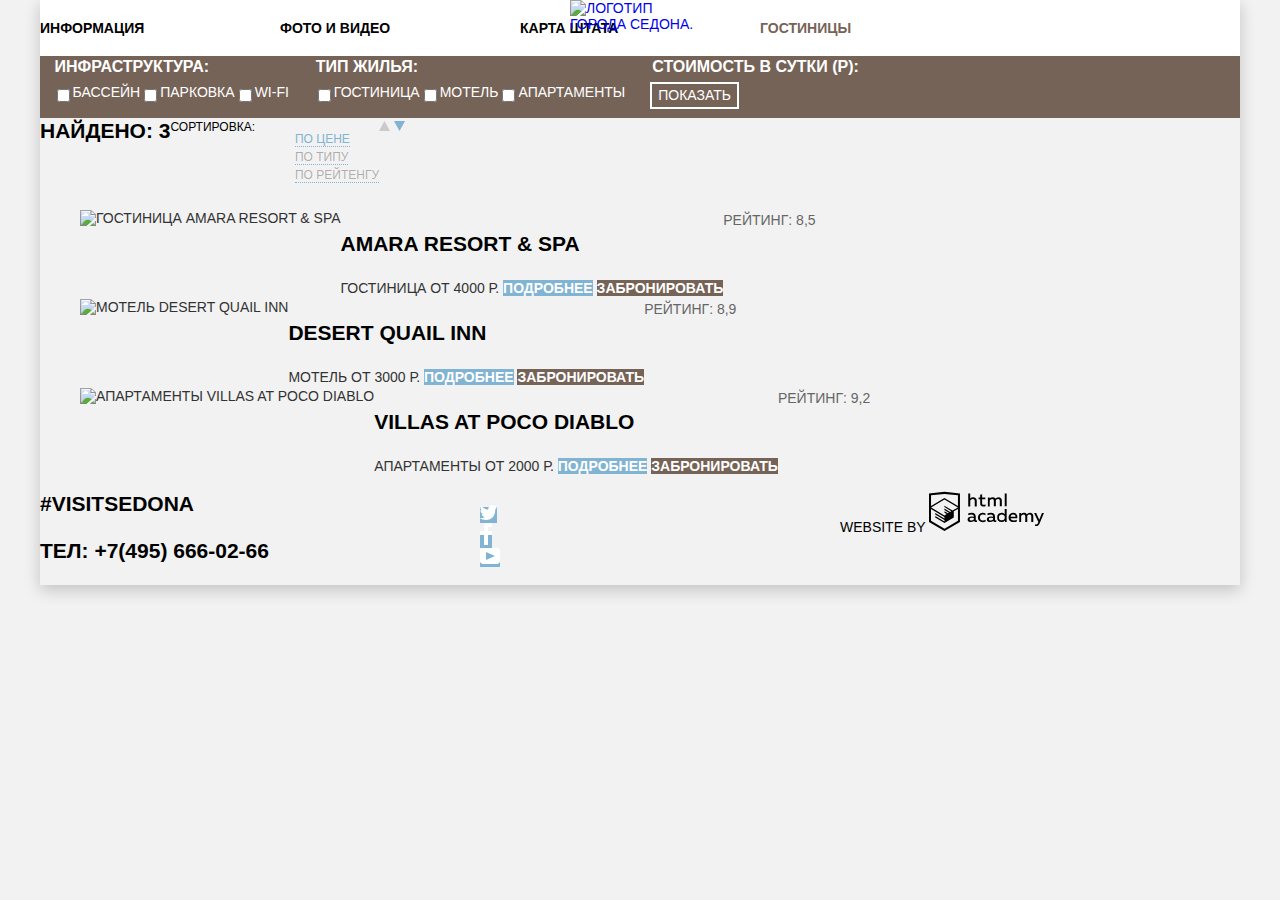
==== hotels.html @ a25fb1c1 "Добавляет начальные стили для сетки проекта" ====
<!DOCTYPE html>
<html lang="ru">
  <head>
    <meta charset="utf-8">
    <title>HTML Academy: Седона</title>
    <link href="css/normalize.css" rel="stylesheet">
    <link href="css/style.css" rel="stylesheet" >
  </head>
  <body>
    <div class="wrapper">
      <!---------- header ---------->
      <header class="main-header">
      <a class="main-header__logo-link" href="index.html">
        <img class="main-header__logo-img" src="img/logo-sedona.svg" alt="Логотип города Седона." width="140" height="71">
      </a>
      <nav class="main-nav">
        <ul class="main-nav__list">
          <li class="main-nav__item">
            <a class="main-nav__link" href="#">Информация</a>
          </li>
          <li class="main-nav__item">
            <a class="main-nav__link" href="#">Фото и видео</a>
          </li>
          <li class="main-nav__item">
            <a class="main-nav__link" href="#">Карта штата</a>
          </li>
          <li class="main-nav__item">
            <a class="main-nav__link main-nav__link_current" href="hotels.html">Гостиницы</a>
          </li>
        </ul>
      </nav>
      </header>
      <!----------/header ---------->

      <!---------- content ---------->
      <main>
      <h1 class="visually-hidden">Отели в городе Седона</h1>
      <section class="filters">
        <h2 class="visually-hidden">Фильтр по отелям</h2>
        <form class="filter" action="https://echo.htmlacademy.ru" method="POST">
          <fieldset class="filter__wrap">
            <legend class="filter__title">Инфраструктура:</legend>
            <input type="checkbox" name="pool" id="filter-pool">
            <label for="filter-pool">Бассейн</label>
            <input type="checkbox" name="parking" id="filter-parking">
            <label for="filter-parking">Парковка</label>
            <input type="checkbox" name="wifi" id="filter-wifi">
            <label for="filter-wifi">Wi-fi</label>
          </fieldset>
          <fieldset class="filter__wrap">
            <legend class="filter__title">Тип жилья:</legend>
            <input type="checkbox" name="hotel" id="filter-hotel">
            <label for="filter-hotel">Гостиница</label>
            <input type="checkbox" name="motel" id="filter-motel">
            <label for="filter-motel">Мотель</label>
            <input type="checkbox" name="apartments" id="filter-apartments">
            <label for="filter-apartments">Апартаменты</label>
          </fieldset>
          <fieldset class="filter__wrap">
            <legend class="filter__title">Стоимость в сутки (Р):</legend>
              <!--фильтр цены-->
            <button class="filter__button" type="submit">Показать</button>
          </fieldset>
        </form>

      </section>
      <section class="sorting">
        <h2 class="visually-hidden">Список отелей</h2>
        <div class="sorting__list">
          <div class="sorting__item sorting__item_result">
            <span class="sorting__title">Найдено:</span>
            <span class="sorting__sum">3</span>
          </div>
          <div class="sorting__item sorting__item_type">
            <span class="sorting__title sorting__title_small">Сортировка:</span>
            <ul class="options__list">
              <li class="options__item">
                <a class="options__link options__link_active" href="#">По цене</a>
              </li>
              <li class="options__item">
                <a class="options__link" href="#">По типу</a>
              </li>
              <li class="options__item">
                <a class="options__link" href="#">По рейтенгу</a>
              </li>
            </ul>
          </div>
          <div class="sorting__item">
            <a class="sorting__button" href="#">
              <svg class="sorting__icon" xmlns="http://www.w3.org/2000/svg" width="11" height="10" viewBox="0 0 11 10"><title>По возрастанию</title><path d="M5.5 0L0 10h11z"/></svg> 
            </a>
            <a class="sorting__button sorting__button_active" href="#">
              <svg class="sorting__icon" xmlns="http://www.w3.org/2000/svg" width="11" height="10" viewBox="0 0 11 10"><title>По убыванию</title><path d="M5.5 10L0 0h11"/></svg> 
            </a>
          </div>
        </div>
        <ul class="hotels__list">
          <li class="hotels__item">
            <div class="hotels__img">
              <img src="img/hotel.jpg" alt="Гостиница Amara Resort & Spa" width="135" height="90">
            </div>
            <div class="hotels__info">
              <h3 class="hotels__head">Amara Resort & Spa</h3>
              <span>Гостиница</span>
              <span>от 4000 Р.</span>
              <a class="hotels__button hotels__button_blue" href="#">Подробнее</a>
              <a class="hotels__button hotels__button_brown" href="#">Забронировать</a>
            </div>
            <div class="hotels-rating">
              <div class="hotels-rating__stars">
                <span class="visually-hidden">4 из 5 звезд</span>
              </div>
              <span class="hotels-rating__number">Рейтинг: 8,5</span>
            </div>
          </li>
          <li class="hotels__item">
            <div class="hotels__img">
              <img src="img/motel.jpg" alt="Мотель Desert Quail Inn" width="135" height="90">
            </div>
            <div class="hotels__info">
              <h3 class="hotels__head">Desert Quail Inn</h3>
              <span>Мотель</span>
              <span>от 3000 Р.</span>
              <a class="hotels__button hotels__button_blue" href="#">Подробнее</a>
              <a class="hotels__button hotels__button_brown" href="#">Забронировать</a>
            </div>
            <div class="hotels-rating">
              <div class="hotels-rating__stars">
                <span class="visually-hidden">3 из 5 звезд</span>
              </div>
              <span class="hotels-rating__number">Рейтинг: 8,9</span>
            </div>
          </li>
          <li class="hotels__item">
            <div class="hotels__img">
              <img src="img/apartments.jpg" alt="Апартаменты Villas at Poco Diablo" width="135" height="90">
            </div>
            <div class="hotels__info">
              <h3 class="hotels__head">Villas at Poco Diablo</h3>
              <span>Апартаменты</span>
              <span>от 2000 Р.</span>
              <a class="hotels__button hotels__button_blue" href="#">Подробнее</a>
              <a class="hotels__button hotels__button_brown" href="#">Забронировать</a>
            </div>
            <div class="hotels-rating">
              <div class="hotels-rating__stars">
                <span class="visually-hidden">2 из 5 звезд</span>
              </div>
              <span class="hotels-rating__number">Рейтинг: 9,2</span>
            </div>
          </li>
        </ul>

      </section>
      </main>
      <!---------- /content ---------->

      <!---------- footer ---------->
      <footer class="main-footer">
      <div class="footer-item footer-item__contacts">
        <span class="footer-item__hashtag">#Visitsedona</span>
        <p class="footer-item__phone">Tел:
          <a class="footer-item__link" href="tel:+7(495)666-02-66">+7(495) 666-02-66</a>
        </p>
      </div>
      <div class="footer-item">
        <ul class="social-list">
          <li class="social-list__item">
            <a class="social-list__link" href="#">
              <span class="visually-hidden">Твиттер</span> 
              <svg class="social-list__icon" xmlns="http://www.w3.org/2000/svg" xmlns:xlink="http://www.w3.org/1999/xlink" width="17" height="15" viewBox="0 0 17 15"> <path d="M10.95.144c1.685-.496 2.984.27 3.577 1.179.673-.231 1.331-.481 2.011-.708a2.345 2.345 0 0 1-.857 1.768c.685.17 1.304-.491 1.304-.491-.169 1-1.006 1.788-1.563 2.024-.231 6.75-3.175 11.217-10.077 11.082h-.446c-.41 0-4.164-.46-4.898-1.887 2.271.196 3.893-.422 4.693-1.177-.96-.3-2.679-.477-2.979-2.95.349.106.564.228 1.19.119C1.705 8.247.374 7.53.448 5.33c.285.328 1.067.536 1.34.472C1.085 5.561-.182 2.442.894.85c1.818 1.854 3.735 3.606 7.152 3.773C8.254 2.33 9.183.793 10.95.144z"/></svg>
            </a>
          </li>
          <li class="social-list__item">
            <a class="social-list__link" href="#">
              <span class="visually-hidden">Фэйсбук</span> 
              <svg class="social-list__icon" xmlns="http://www.w3.org/2000/svg" width="12" height="22" viewBox="0 0 12 22"><path d="M12 4V0H8a4 4 0 0 0-4 4v4H0v4h4v10h4V12h4V8H8V4h4z"/></svg>
            </a>  
          </li>
          <li class="social-list__item">
            <a class="social-list__link" href="#">
              <span class="visually-hidden">Ютуб</span> 
              <svg class="social-list__icon" xmlns="http://www.w3.org/2000/svg" xmlns:xlink="http://www.w3.org/1999/xlink" width="20" height="16" viewBox="0 0 20 16"><path d="M17 0H3C1.35 0 0 1.35 0 3v10c0 1.65 1.35 3 3 3h14c1.65 0 3-1.35 3-3V3c0-1.65-1.35-3-3-3zM6.027 11.998V4.002L15.014 8l-8.987 3.998z"/></svg>
            </a>
          </li>
        </ul>
      </div>
      <div class="footer-item footer-copyrigth">
        <span class="footer-copyrigth__desc">Website by</span>
        <a class="footer-copyrigth__link" href="https://htmlacademy.ru/intensive/htmlcss">
          <svg class="footer-copyrigth__icon" id="Layer_1" data-name="Layer 1" xmlns="http://www.w3.org/2000/svg" width="115" height="41" viewBox="0 0 108.08 36.85"><title>Логотип HTML Academy</title><path d="M44.61,26.88a2,2,0,0,0,.55-0.1v1.33a3.25,3.25,0,0,1-1.18.21,1.67,1.67,0,0,1-1.67-1,4.84,4.84,0,0,1-3.14,1.08c-1.51,0-2.91-.83-2.91-2.55,0-2.13,2-2.79,3.71-2.79a11.08,11.08,0,0,1,2.17.25v-0.3c0-1-.76-1.77-2.19-1.77a7.42,7.42,0,0,0-3,.64v-1.7a10.21,10.21,0,0,1,3.19-.55c2.36,0,3.81,1.12,3.81,3.65v3a0.54,0.54,0,0,0,.49.59h0.17Zm-6.44-1.13A1.35,1.35,0,0,0,39.63,27h0.11a3.39,3.39,0,0,0,2.41-1V24.58a9.72,9.72,0,0,0-1.81-.21c-1,0-2.16.33-2.16,1.38h0Zm12.36-6.11a5,5,0,0,1,2.57.64V22a4.08,4.08,0,0,0-2.3-.7,2.75,2.75,0,1,0,0,5.49,5,5,0,0,0,2.43-.64v1.71a6.27,6.27,0,0,1-2.76.57A4.21,4.21,0,0,1,46,24.51q0-.21,0-0.41a4.32,4.32,0,0,1,4.18-4.46h0.38Zm12.17,7.24a2,2,0,0,0,.55-0.1v1.33a3.25,3.25,0,0,1-1.18.21,1.67,1.67,0,0,1-1.67-1,4.84,4.84,0,0,1-3.14,1.08c-1.51,0-2.91-.83-2.91-2.55,0-2.13,2-2.79,3.71-2.79a11.08,11.08,0,0,1,2.17.25v-0.3c0-1-.76-1.77-2.19-1.77a7.42,7.42,0,0,0-3,.64v-1.7a10.21,10.21,0,0,1,3.19-.55c2.36,0,3.81,1.12,3.81,3.65v3a0.54,0.54,0,0,0,.49.59h0.17Zm-6.44-1.13A1.35,1.35,0,0,0,57.73,27h0.11a3.39,3.39,0,0,0,2.41-1V24.58a9.72,9.72,0,0,0-1.81-.21c-1.06,0-2.16.33-2.16,1.38h0ZM73,16V28.2H71.35V26.88a3.88,3.88,0,0,1-3.19,1.54,4.4,4.4,0,0,1,0-8.78,3.81,3.81,0,0,1,3,1.3V16H73Zm-4.53,5.22a2.76,2.76,0,1,0,0,5.52A2.86,2.86,0,0,0,71.15,25V23A2.91,2.91,0,0,0,68.49,21.27ZM79,19.64c3.31,0,4.46,2.68,3.92,5.09H76.7c0.21,1.5,1.67,2.11,3.19,2.11a6.11,6.11,0,0,0,2.64-.59v1.6a7.14,7.14,0,0,1-3,.57C77,28.42,74.78,27,74.78,24a4.18,4.18,0,0,1,4-4.39H79Zm0.09,1.54a2.28,2.28,0,0,0-2.44,2.1v0.06H81.3A2,2,0,0,0,79.13,21.18Zm5.73,7V19.87h1.65v1a3.81,3.81,0,0,1,2.78-1.27A2.86,2.86,0,0,1,91.89,21a4.12,4.12,0,0,1,2.91-1.33A3.06,3.06,0,0,1,98,23V28.2h-1.9V23.05a1.59,1.59,0,0,0-1.42-1.75H94.42a2.8,2.8,0,0,0-2.07,1.12V28.2h-1.9V23.05A1.59,1.59,0,0,0,89,21.31H88.8a3,3,0,0,0-2.21,1.29v5.63H84.86Zm21.31-8.33h1.9l-3.91,9.46c-0.9,2.17-2.09,2.86-3.35,2.86a4.76,4.76,0,0,1-1.1-.14V30.46a2.86,2.86,0,0,0,.85.12c0.9,0,1.58-.64,2.07-1.9l0.17-.42-4-8.4h2l2.86,6.29ZM38.73,1.46V6.22a3.81,3.81,0,0,1,2.7-1.14,3.25,3.25,0,0,1,3.44,3.4v5.15H43V8.72a1.81,1.81,0,0,0-1.61-2h-0.3a2.93,2.93,0,0,0-2.32,1.39v5.52h-1.9V1.46h1.9ZM49.94,2.31v3h3V6.91h-3v3.81c0,1.1.5,1.46,1.58,1.46a4.49,4.49,0,0,0,1.69-.33v1.6A6.8,6.8,0,0,1,51,13.8a2.55,2.55,0,0,1-2.86-2.74V6.89H46.58V5.26h1.5V2.74Zm5.4,11.31V5.28H57v1A3.81,3.81,0,0,1,59.77,5a2.86,2.86,0,0,1,2.6,1.33A4.12,4.12,0,0,1,65.28,5,3.06,3.06,0,0,1,68.44,8.4v5.21h-1.9V8.46a1.59,1.59,0,0,0-1.42-1.75H64.89a2.8,2.8,0,0,0-2.07,1.12v5.78h-1.9V8.46A1.59,1.59,0,0,0,59.5,6.71H59.27A3,3,0,0,0,57.06,8v5.63H55.34ZM71.17,1.45H73V13.6H71.17V1.45ZM14.71,0H14.55L0,1.54V28.21l14.55,8.66,14.55-8.66V1.54Zm12.5,27.1L14.55,34.64,1.9,27.12V16.18l12.59,7.5V25L5.86,19.9v1.31l8.68,5.21v1.39L5.87,22.65V24l8.68,5.21,8.75-5.24V18.31L27.2,16V27.12Zm0-12.53-3.48,2-1.6,1L14.51,13v1.31L21,18.23H21l-0.14.09-1,.54-5.37-3.2V17l4.24,2.52-1,.67-3.2-1.9v1.31l2.1,1.24L14.5,22.1,2,14.65,14.51,7.11Zm0-1.32L14.49,5.76,1.91,13.25v-10L14.56,1.92,27.21,3.25v10h0Z" transform="translate(0 -0.02)"/></svg>
        </a>
      </div>
      </footer>
      <!---------- /footer ---------->
    </div>    
  </body>
  </html>
---- css/style.css ----
@font-face {
    font-family: 'PT Sans';
    font-style: normal;
    font-weight: 400;
    src: url('../fonts/ptsans.woff2') format('woff2'),
         url('../fonts/ptsans.woff') format('woff'),

  }

  @font-face {
    font-family: 'PT Sans';
    font-style: normal;
    font-weight: 700;
    src: url('../fonts/ptsansbold.woff2') format('woff2'),
         url('../fonts/ptsansbold.woff') format('woff'),
  }

body {
    margin: 0;
    padding: 0;

    font-family: "PT Sans", Arial, sans-serif;
    font-size: 14px;
    text-transform: uppercase;

    background-color: #f2f2f2;
}

a {
    text-decoration: none;
}

.visually-hidden {
    position: absolute;
    width: 1px;
    height: 1px;
    margin: -1px;
    border: 0;
    padding: 0;
    clip: rect(0 0 0 0);
    overflow: hidden;
  }

.wrapper {
    position: relative;

    width: 1200px;
    margin: 0 auto;

    box-shadow: 0px 5px 15px 0 rgba(0, 1, 1, 0.2);
}

.main-header {
    background-color: #ffffff;
}

.main-header__logo-img {
    position: absolute;
    top: 0;
    left: 0;
    right: 0;
    bottom: 0;

    margin: 0 auto;
}

.main-nav__list {
    display: flex;
    margin: 0;
    padding: 0;
    list-style: none;
}

.main-nav__item {
    width: 20%;
    padding: 15px 0;
}

.main-nav__item {
    width: 20%;
    padding: 15px 0;
}

.main-nav__link {
    color: #000000;
    line-height: 26px;
    font-weight: bold;
}

.main-nav__link:hover,
.main-nav__link:focus {
    color: #81b3d2;
}

.main-nav__link:active {
    color: #000000;
    opacity: 0.3;
}

.main-nav__link_current {
    color: #766357;
}

.welcome {
    line-height: 26px;
    
    background-color: #eee;
    background-image: url(../img/background-photo.jpg);
    background-repeat: no-repeat;
}

.welcome__top {
    background-image: url(../img/intro-mask.svg);
    background-repeat: no-repeat;
    background-position: 0 bottom;
}

.welcome__bottom {
    background-color: #ffffff;
}

.welcome__item_bold {
    font-size: 21px;
    font-weight: bold;
}

.features {
    display: flex;
}

.features__info {
    width: 33.33%;
    flex-grow: 1;

    color: #ffffff;
    line-height: 21px;
    text-align: center;

    background-color: #81b3d2;
}
.features__head {
    font-size: 21px;
    font-weight: bold;
}

.features__pic {
    width: 66.66%;
    flex-grow: 1;
}

.features-list {
    display: flex;
    padding: 0;
    margin: 0;

    list-style: none;
    background-color: #ffffff;
}

.features-list__item {
    width: 33.33%;
    flex-grow: 1;

    color: #333333;
    line-height: 21px;
    text-align: center;
}

.features-list_bg-grey {
    background-color: #eeeeee;
}

.features-list__head {
    color: #000000;
    font-size: 21px;
    font-weight: bold;
}

.promo {
    color: #333333;
    line-height: 24px;

    background-color: #ffffff;
}

.promo__item_bold {
    font-size: 30px;
    line-height: 36px; 
    font-weight: bold;
}

.button-popup {
    color: #ffffff;
    font-size: 21px;
    line-height: 26px;
    font-weight: bold;
    text-transform: uppercase;

    border: none;
    background-color: #766357;
    cursor: pointer;
}

.button-popup:hover, 
.button-popup:focus{
    background-color: #604e43;
}
 
.button-popup:active{
    color: rgba(255, 255, 255, 0.3);
    background-color: #503e33;
}

.search-hotel {
    display: none;
}

.search-hotel__form {
    line-height: 26px;
    font-weight: bold;
}

.search-hotel__date {
    background-color: #f2f2f2;
    border: 2px solid transparent;
} 

.search-hotel__date::placeholder {
    color: #000000;
    line-height: 26px;
    font-weight: bold;
    text-transform: uppercase;
}

.search-hotel__number {
    font-weight: bold;

    background-color: #f2f2f2;
    border: 2px solid transparent;
} 

.search-hotel__date:hover,
.search-hotel__number:hover {
    background-color: #ebebeb;
}

.search-hotel__date:focus,
.search-hotel__number:focus {
    background-color: #ffffff;
    border: 2px solid #e5e5e5;
}

.button-date {
    border: none;
    background: none;
}

.button-date .button-date__icon {
    fill: #cacaca;
}

.button-date:hover .button-date__icon,
.button-date:focus .button-date__icon {
    fill: #000000;
}

.button-date:active .button-date__icon {
    fill: #81b3d2;
}

.search-hotel__cotnrol {
    border: none;
}

.search-hotel__button-submit {
    font-size: 21px;
    line-height: 26px;
    color: #ffffff;
    font-weight: bold;

    background-color: #81b3d2;
    border: none;
}

.search-hotel__button-submit:hover,
.search-hotel__button-submit:focus {
    background-color: #669ec0;
}

.search-hotel__button-submit:active {
    color: rgba(255, 255, 255, 0.3);
    background-color: #5496bd;
}

.filters {
    background-color: #766357;
    background-image: url('../img/filter-background.jpg');
    background-repeat: no-repeat;
}

.filter {
    display: flex;

    font-size: 14px;
    line-height: 21px;
    color: #ffffff;
}

.filter__wrap {
    display: flex;
    border: none;
}

.filter__title {
    font-size: 16px;
    font-weight: bold;
}

.filter__button {
    font-size: 14px;
    line-height: 21px;
    color: #ffffff;
    text-transform: uppercase;
    
    border: 2px solid #ffffff;
    background: none;
    cursor: pointer;
}

.sorting__list {
    display: flex;
}

.sorting__item_result {
    font-size: 21px;
    line-height: 26px;
    font-weight: bold;
}

.sorting__item_type {
    display: flex;

    font-size: 12px;
    line-height: 18px;
}

.options__list {
    list-style: none;
}

.options__link {
    color: rgba(0, 0, 0, 0.3);
    border-bottom: 1px dotted #81b3d2;
}

.options__link:hover,
.options__link:focus {
    color: #81b3d2;
}

.options__link:active {
    color: #000000;
}

.options__link_active {
    color: #81b3d2;
}

.sorting__icon {
    fill: #cacaca;
}

.sorting__button:hover .sorting__icon,
.sorting__button:focus .sorting__icon  {
    fill: #231f20;
}

.sorting__button:active .sorting__icon {
    fill: #81b3d2;
}

.sorting__button_active .sorting__icon {
    fill: #81b3d2;
}

.hotels__list {
    color: #333333;
    list-style: none;
}

.hotels__item {
    display: flex;
}

.hotels__head {
    color: #000000;
    font-size: 21px;
    line-height: 26px;

    cursor: pointer;
}

.hotels__head:hover,
.hotels__head:focus {
    color: #81b3d2;
}

.hotels__head:active {
    color: rgba(0, 0, 0, 0.3);
}

.hotels__button {
    font-size: 14px;
    line-height: 21px;
    font-weight: bold;
    text-transform: uppercase;
    color: #ffffff;
}

.hotels__button_blue {
    background-color: #81b3d2;
}

.hotels__button_blue:hover,
.hotels__button_blue:focus {
    background-color: #669ec0;
}

.hotels__button_blue:active {
    color: rgba(255, 255, 255, 0.3);
    background-color: #5496bd;
}

.hotels__button_brown {
    background-color: #766357;
}

.hotels__button_brown:hover,
.hotels__button_brown:focus {
    background-color: #604e43;
}

.hotels__button_brown:active {
    color: rgba(255, 255, 255, 0.3);
    background-color: #503e33;
}

.hotels-rating__stars {
    background-image: url(../img/star.svg);
}

.hotels-rating__number {
    line-height: 21px;
    color: #666666;
    background-color: #f2f2f2 ;
}

.main-footer {
    display: flex;
}

.footer-item {
    width: 33.33%;
    flex-grow: 1;
}

.footer-item__contacts {
    color: #000000;
    font-size: 21px;
    line-height: 26px;
    font-weight: bold;
    text-transform: uppercase;
}

.footer-item__link {
    color: #000000;
}

.social-list {
    list-style: none;
}
.social-list__link {
    background-color: #81b3d2;
}

.social-list__link:hover,
.social-list__link:focus {
    background-color: #669ec0;
}

.social-list__link:active {
    background-color: #5496bd;
}

.social-list__icon {
    fill: #ffffff;
}

.social-list__link:active .social-list__icon {
    fill: rgba(255, 255, 255, 0.3);
}

.footer-copyrigth__link:hover .footer-copyrigth__icon,
.footer-copyrigth__link:focus .footer-copyrigth__icon {
    fill: #81b3d2;
}

.footer-copyrigth__link:active .footer-copyrigth__icon {
    fill: #bdbbbc;
}
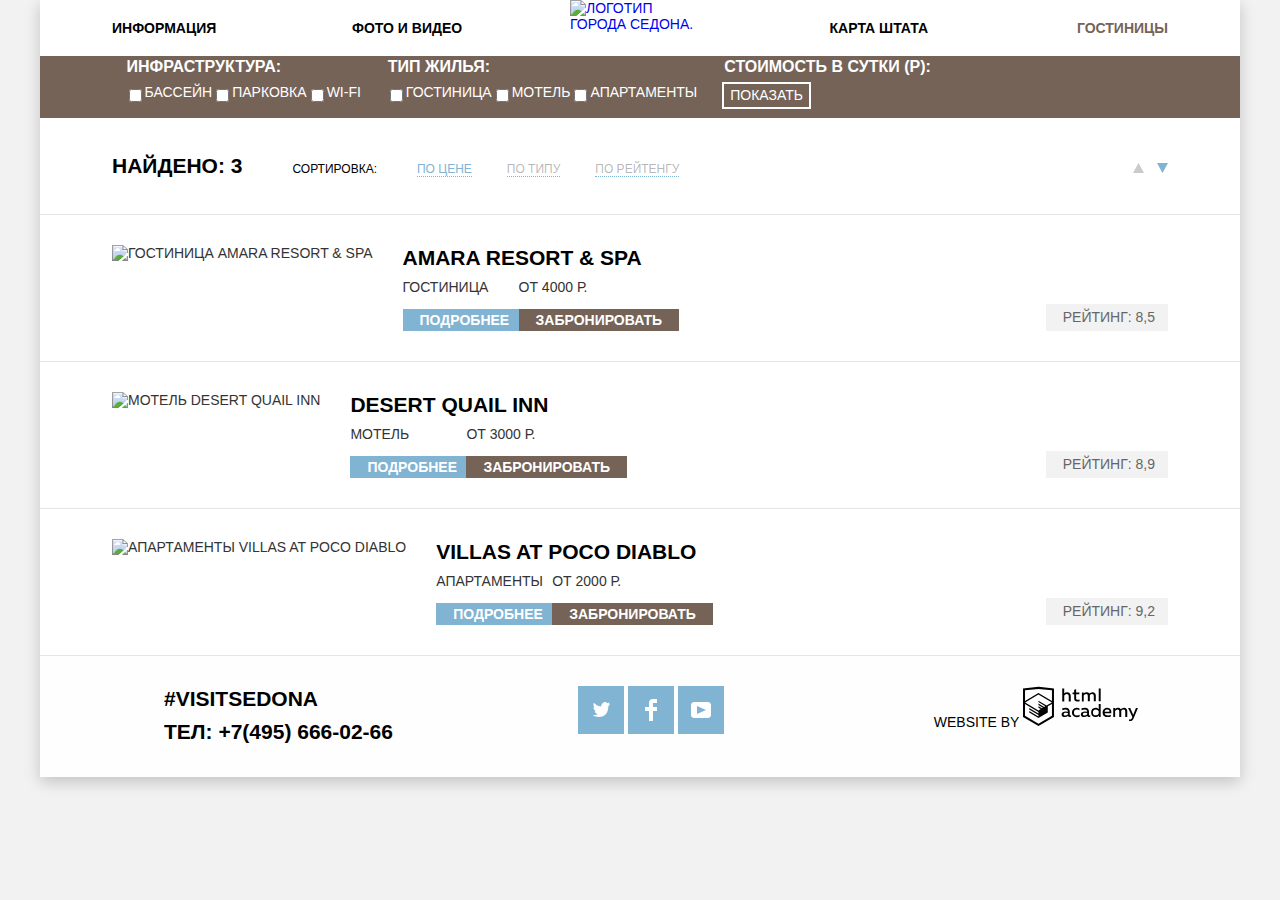
==== commit a9f7d0f0: "Оптимизирует загрузку шрифтов" ====
--- a/hotels.html
+++ b/hotels.html
@@ -4,7 +4,9 @@
     <meta charset="utf-8">
     <title>HTML Academy: Седона</title>
     <link href="css/normalize.css" rel="stylesheet">
-    <link href="css/style.css" rel="stylesheet" >
+    <link href="css/style.css" rel="stylesheet">
+    <link rel="preload" href="fonts/ptsans.woff2" as="font" type="font/woff2" crossorigin>
+    <link rel="preload" href="fonts/ptsansbold.woff2" as="font" type="font/woff2" crossorigin>
   </head>
   <body>
     <div class="wrapper">
@@ -25,7 +27,7 @@
             <a class="main-nav__link" href="#">Карта штата</a>
           </li>
           <li class="main-nav__item">
-            <a class="main-nav__link main-nav__link_current" href="hotels.html">Гостиницы</a>
+            <a class="main-nav__link main-nav__link--current" href="hotels.html">Гостиницы</a>
           </li>
         </ul>
       </nav>
@@ -37,7 +39,8 @@
       <h1 class="visually-hidden">Отели в городе Седона</h1>
       <section class="filters">
         <h2 class="visually-hidden">Фильтр по отелям</h2>
-        <form class="filter" action="https://echo.htmlacademy.ru" method="POST">
+        <div class="filter-top">
+          <form class="filter-form container" action="https://echo.htmlacademy.ru" method="POST">
           <fieldset class="filter__wrap">
             <legend class="filter__title">Инфраструктура:</legend>
             <input type="checkbox" name="pool" id="filter-pool">
@@ -61,53 +64,62 @@
               <!--фильтр цены-->
             <button class="filter__button" type="submit">Показать</button>
           </fieldset>
-        </form>
-
+          </form>
+        </div>
+        <div class="filter-bottom">
+          <div class="filter__list container">
+            <div class="filter__item filter__item-result">
+              <span class="filter__head">Найдено:</span>
+              <span class="filter__sum">3</span>
+            </div>
+            <div class="filter__item filter__item-type">
+              <span class="filter__head filter__head--small">Сортировка:</span>
+              <ul class="options__list">
+                <li class="options__item">
+                  <a class="options__link options__link--active" href="#">По цене</a>
+                </li>
+                <li class="options__item">
+                  <a class="options__link" href="#">По типу</a>
+                </li>
+                <li class="options__item">
+                  <a class="options__link" href="#">По рейтенгу</a>
+                </li>
+              </ul>
+            </div>
+            <div class="filter__item filter__item-button">
+              <a class="sorting__button" href="#">
+                <svg class="sorting__icon" xmlns="http://www.w3.org/2000/svg" width="11" height="10" viewBox="0 0 11 10"><title>По возрастанию</title><path d="M5.5 0L0 10h11z"/></svg> 
+              </a>
+              <a class="sorting__button sorting__button--active" href="#">
+                <svg class="sorting__icon" xmlns="http://www.w3.org/2000/svg" width="11" height="10" viewBox="0 0 11 10"><title>По убыванию</title><path d="M5.5 10L0 0h11"/></svg> 
+              </a>
+            </div>
+          </div>
+        </div>
       </section>
-      <section class="sorting">
+      <section class="hotels">
         <h2 class="visually-hidden">Список отелей</h2>
-        <div class="sorting__list">
-          <div class="sorting__item sorting__item_result">
-            <span class="sorting__title">Найдено:</span>
-            <span class="sorting__sum">3</span>
-          </div>
-          <div class="sorting__item sorting__item_type">
-            <span class="sorting__title sorting__title_small">Сортировка:</span>
-            <ul class="options__list">
-              <li class="options__item">
-                <a class="options__link options__link_active" href="#">По цене</a>
-              </li>
-              <li class="options__item">
-                <a class="options__link" href="#">По типу</a>
-              </li>
-              <li class="options__item">
-                <a class="options__link" href="#">По рейтенгу</a>
-              </li>
-            </ul>
-          </div>
-          <div class="sorting__item">
-            <a class="sorting__button" href="#">
-              <svg class="sorting__icon" xmlns="http://www.w3.org/2000/svg" width="11" height="10" viewBox="0 0 11 10"><title>По возрастанию</title><path d="M5.5 0L0 10h11z"/></svg> 
-            </a>
-            <a class="sorting__button sorting__button_active" href="#">
-              <svg class="sorting__icon" xmlns="http://www.w3.org/2000/svg" width="11" height="10" viewBox="0 0 11 10"><title>По убыванию</title><path d="M5.5 10L0 0h11"/></svg> 
-            </a>
-          </div>
-        </div>
-        <ul class="hotels__list">
+        <div>
+          <ul class="hotels__list">
           <li class="hotels__item">
             <div class="hotels__img">
               <img src="img/hotel.jpg" alt="Гостиница Amara Resort & Spa" width="135" height="90">
             </div>
             <div class="hotels__info">
               <h3 class="hotels__head">Amara Resort & Spa</h3>
-              <span>Гостиница</span>
-              <span>от 4000 Р.</span>
-              <a class="hotels__button hotels__button_blue" href="#">Подробнее</a>
-              <a class="hotels__button hotels__button_brown" href="#">Забронировать</a>
+              <div class="hotels__wrap">
+                <div class="hotels__details">
+                  <span class="hotels__text">Гостиница</span>
+                  <a class="hotels__button hotels__button--blue" href="#">Подробнее</a>
+                </div>
+                <div class="hotels__price">
+                  <span class="hotels__text">от 4000 Р.</span>
+                  <a class="hotels__button hotels__button--brown" href="#">Забронировать</a>
+                </div>
+              </div>
             </div>
             <div class="hotels-rating">
-              <div class="hotels-rating__stars">
+              <div class="hotels-rating__stars hotels-rating__stars--four">
                 <span class="visually-hidden">4 из 5 звезд</span>
               </div>
               <span class="hotels-rating__number">Рейтинг: 8,5</span>
@@ -119,13 +131,19 @@
             </div>
             <div class="hotels__info">
               <h3 class="hotels__head">Desert Quail Inn</h3>
-              <span>Мотель</span>
-              <span>от 3000 Р.</span>
-              <a class="hotels__button hotels__button_blue" href="#">Подробнее</a>
-              <a class="hotels__button hotels__button_brown" href="#">Забронировать</a>
+              <div class="hotels__wrap">
+                <div class="hotels__details">
+                  <span class="hotels__text">Мотель</span>
+                  <a class="hotels__button hotels__button--blue" href="#">Подробнее</a>
+                </div>
+                <div class="hotels__price">
+                  <span class="hotels__text">от 3000 Р.</span>
+                  <a class="hotels__button hotels__button--brown" href="#">Забронировать</a>
+                </div>
+              </div>
             </div>
             <div class="hotels-rating">
-              <div class="hotels-rating__stars">
+              <div class="hotels-rating__stars hotels-rating__stars--three">
                 <span class="visually-hidden">3 из 5 звезд</span>
               </div>
               <span class="hotels-rating__number">Рейтинг: 8,9</span>
@@ -137,60 +155,66 @@
             </div>
             <div class="hotels__info">
               <h3 class="hotels__head">Villas at Poco Diablo</h3>
-              <span>Апартаменты</span>
-              <span>от 2000 Р.</span>
-              <a class="hotels__button hotels__button_blue" href="#">Подробнее</a>
-              <a class="hotels__button hotels__button_brown" href="#">Забронировать</a>
+              <div class="hotels__wrap">
+                <div class="hotels__details">
+                  <span class="hotels__text">Апартаменты</span>
+                  <a class="hotels__button hotels__button--blue" href="#">Подробнее</a>
+                </div>
+                <div class="hotels__price">
+                  <span class="hotels__text">от 2000 Р.</span>
+                  <a class="hotels__button hotels__button--brown" href="#">Забронировать</a>
+                </div>
+              </div>
             </div>
             <div class="hotels-rating">
-              <div class="hotels-rating__stars">
+              <div class="hotels-rating__stars hotels-rating__stars--two">
                 <span class="visually-hidden">2 из 5 звезд</span>
               </div>
               <span class="hotels-rating__number">Рейтинг: 9,2</span>
             </div>
           </li>
-        </ul>
-
+          </ul>
+        </div>
       </section>
       </main>
       <!---------- /content ---------->
 
       <!---------- footer ---------->
       <footer class="main-footer">
-      <div class="footer-item footer-item__contacts">
-        <span class="footer-item__hashtag">#Visitsedona</span>
-        <p class="footer-item__phone">Tел:
-          <a class="footer-item__link" href="tel:+7(495)666-02-66">+7(495) 666-02-66</a>
-        </p>
-      </div>
-      <div class="footer-item">
-        <ul class="social-list">
-          <li class="social-list__item">
-            <a class="social-list__link" href="#">
-              <span class="visually-hidden">Твиттер</span> 
-              <svg class="social-list__icon" xmlns="http://www.w3.org/2000/svg" xmlns:xlink="http://www.w3.org/1999/xlink" width="17" height="15" viewBox="0 0 17 15"> <path d="M10.95.144c1.685-.496 2.984.27 3.577 1.179.673-.231 1.331-.481 2.011-.708a2.345 2.345 0 0 1-.857 1.768c.685.17 1.304-.491 1.304-.491-.169 1-1.006 1.788-1.563 2.024-.231 6.75-3.175 11.217-10.077 11.082h-.446c-.41 0-4.164-.46-4.898-1.887 2.271.196 3.893-.422 4.693-1.177-.96-.3-2.679-.477-2.979-2.95.349.106.564.228 1.19.119C1.705 8.247.374 7.53.448 5.33c.285.328 1.067.536 1.34.472C1.085 5.561-.182 2.442.894.85c1.818 1.854 3.735 3.606 7.152 3.773C8.254 2.33 9.183.793 10.95.144z"/></svg>
-            </a>
-          </li>
-          <li class="social-list__item">
-            <a class="social-list__link" href="#">
-              <span class="visually-hidden">Фэйсбук</span> 
-              <svg class="social-list__icon" xmlns="http://www.w3.org/2000/svg" width="12" height="22" viewBox="0 0 12 22"><path d="M12 4V0H8a4 4 0 0 0-4 4v4H0v4h4v10h4V12h4V8H8V4h4z"/></svg>
-            </a>  
-          </li>
-          <li class="social-list__item">
-            <a class="social-list__link" href="#">
-              <span class="visually-hidden">Ютуб</span> 
-              <svg class="social-list__icon" xmlns="http://www.w3.org/2000/svg" xmlns:xlink="http://www.w3.org/1999/xlink" width="20" height="16" viewBox="0 0 20 16"><path d="M17 0H3C1.35 0 0 1.35 0 3v10c0 1.65 1.35 3 3 3h14c1.65 0 3-1.35 3-3V3c0-1.65-1.35-3-3-3zM6.027 11.998V4.002L15.014 8l-8.987 3.998z"/></svg>
-            </a>
-          </li>
-        </ul>
-      </div>
-      <div class="footer-item footer-copyrigth">
-        <span class="footer-copyrigth__desc">Website by</span>
-        <a class="footer-copyrigth__link" href="https://htmlacademy.ru/intensive/htmlcss">
-          <svg class="footer-copyrigth__icon" id="Layer_1" data-name="Layer 1" xmlns="http://www.w3.org/2000/svg" width="115" height="41" viewBox="0 0 108.08 36.85"><title>Логотип HTML Academy</title><path d="M44.61,26.88a2,2,0,0,0,.55-0.1v1.33a3.25,3.25,0,0,1-1.18.21,1.67,1.67,0,0,1-1.67-1,4.84,4.84,0,0,1-3.14,1.08c-1.51,0-2.91-.83-2.91-2.55,0-2.13,2-2.79,3.71-2.79a11.08,11.08,0,0,1,2.17.25v-0.3c0-1-.76-1.77-2.19-1.77a7.42,7.42,0,0,0-3,.64v-1.7a10.21,10.21,0,0,1,3.19-.55c2.36,0,3.81,1.12,3.81,3.65v3a0.54,0.54,0,0,0,.49.59h0.17Zm-6.44-1.13A1.35,1.35,0,0,0,39.63,27h0.11a3.39,3.39,0,0,0,2.41-1V24.58a9.72,9.72,0,0,0-1.81-.21c-1,0-2.16.33-2.16,1.38h0Zm12.36-6.11a5,5,0,0,1,2.57.64V22a4.08,4.08,0,0,0-2.3-.7,2.75,2.75,0,1,0,0,5.49,5,5,0,0,0,2.43-.64v1.71a6.27,6.27,0,0,1-2.76.57A4.21,4.21,0,0,1,46,24.51q0-.21,0-0.41a4.32,4.32,0,0,1,4.18-4.46h0.38Zm12.17,7.24a2,2,0,0,0,.55-0.1v1.33a3.25,3.25,0,0,1-1.18.21,1.67,1.67,0,0,1-1.67-1,4.84,4.84,0,0,1-3.14,1.08c-1.51,0-2.91-.83-2.91-2.55,0-2.13,2-2.79,3.71-2.79a11.08,11.08,0,0,1,2.17.25v-0.3c0-1-.76-1.77-2.19-1.77a7.42,7.42,0,0,0-3,.64v-1.7a10.21,10.21,0,0,1,3.19-.55c2.36,0,3.81,1.12,3.81,3.65v3a0.54,0.54,0,0,0,.49.59h0.17Zm-6.44-1.13A1.35,1.35,0,0,0,57.73,27h0.11a3.39,3.39,0,0,0,2.41-1V24.58a9.72,9.72,0,0,0-1.81-.21c-1.06,0-2.16.33-2.16,1.38h0ZM73,16V28.2H71.35V26.88a3.88,3.88,0,0,1-3.19,1.54,4.4,4.4,0,0,1,0-8.78,3.81,3.81,0,0,1,3,1.3V16H73Zm-4.53,5.22a2.76,2.76,0,1,0,0,5.52A2.86,2.86,0,0,0,71.15,25V23A2.91,2.91,0,0,0,68.49,21.27ZM79,19.64c3.31,0,4.46,2.68,3.92,5.09H76.7c0.21,1.5,1.67,2.11,3.19,2.11a6.11,6.11,0,0,0,2.64-.59v1.6a7.14,7.14,0,0,1-3,.57C77,28.42,74.78,27,74.78,24a4.18,4.18,0,0,1,4-4.39H79Zm0.09,1.54a2.28,2.28,0,0,0-2.44,2.1v0.06H81.3A2,2,0,0,0,79.13,21.18Zm5.73,7V19.87h1.65v1a3.81,3.81,0,0,1,2.78-1.27A2.86,2.86,0,0,1,91.89,21a4.12,4.12,0,0,1,2.91-1.33A3.06,3.06,0,0,1,98,23V28.2h-1.9V23.05a1.59,1.59,0,0,0-1.42-1.75H94.42a2.8,2.8,0,0,0-2.07,1.12V28.2h-1.9V23.05A1.59,1.59,0,0,0,89,21.31H88.8a3,3,0,0,0-2.21,1.29v5.63H84.86Zm21.31-8.33h1.9l-3.91,9.46c-0.9,2.17-2.09,2.86-3.35,2.86a4.76,4.76,0,0,1-1.1-.14V30.46a2.86,2.86,0,0,0,.85.12c0.9,0,1.58-.64,2.07-1.9l0.17-.42-4-8.4h2l2.86,6.29ZM38.73,1.46V6.22a3.81,3.81,0,0,1,2.7-1.14,3.25,3.25,0,0,1,3.44,3.4v5.15H43V8.72a1.81,1.81,0,0,0-1.61-2h-0.3a2.93,2.93,0,0,0-2.32,1.39v5.52h-1.9V1.46h1.9ZM49.94,2.31v3h3V6.91h-3v3.81c0,1.1.5,1.46,1.58,1.46a4.49,4.49,0,0,0,1.69-.33v1.6A6.8,6.8,0,0,1,51,13.8a2.55,2.55,0,0,1-2.86-2.74V6.89H46.58V5.26h1.5V2.74Zm5.4,11.31V5.28H57v1A3.81,3.81,0,0,1,59.77,5a2.86,2.86,0,0,1,2.6,1.33A4.12,4.12,0,0,1,65.28,5,3.06,3.06,0,0,1,68.44,8.4v5.21h-1.9V8.46a1.59,1.59,0,0,0-1.42-1.75H64.89a2.8,2.8,0,0,0-2.07,1.12v5.78h-1.9V8.46A1.59,1.59,0,0,0,59.5,6.71H59.27A3,3,0,0,0,57.06,8v5.63H55.34ZM71.17,1.45H73V13.6H71.17V1.45ZM14.71,0H14.55L0,1.54V28.21l14.55,8.66,14.55-8.66V1.54Zm12.5,27.1L14.55,34.64,1.9,27.12V16.18l12.59,7.5V25L5.86,19.9v1.31l8.68,5.21v1.39L5.87,22.65V24l8.68,5.21,8.75-5.24V18.31L27.2,16V27.12Zm0-12.53-3.48,2-1.6,1L14.51,13v1.31L21,18.23H21l-0.14.09-1,.54-5.37-3.2V17l4.24,2.52-1,.67-3.2-1.9v1.31l2.1,1.24L14.5,22.1,2,14.65,14.51,7.11Zm0-1.32L14.49,5.76,1.91,13.25v-10L14.56,1.92,27.21,3.25v10h0Z" transform="translate(0 -0.02)"/></svg>
-        </a>
-      </div>
+        <div class="footer-item footer-item__contacts">
+          <span class="footer-item__hashtag">#Visitsedona</span>
+          <p class="footer-item__phone">Tел:
+            <a class="footer-item__link" href="tel:+7(495)666-02-66">+7(495) 666-02-66</a>
+          </p>
+        </div>
+        <div class="footer-item footer-item__socials">
+          <ul class="social-list">
+            <li class="social-list__item">
+              <a class="social-list__link" href="#">
+                <span class="visually-hidden">Твиттер</span> 
+                <svg class="social-list__icon" xmlns="http://www.w3.org/2000/svg" xmlns:xlink="http://www.w3.org/1999/xlink" width="17" height="15" viewBox="0 0 17 15"><path d="M10.95.144c1.685-.496 2.984.27 3.577 1.179.673-.231 1.331-.481 2.011-.708a2.345 2.345 0 0 1-.857 1.768c.685.17 1.304-.491 1.304-.491-.169 1-1.006 1.788-1.563 2.024-.231 6.75-3.175 11.217-10.077 11.082h-.446c-.41 0-4.164-.46-4.898-1.887 2.271.196 3.893-.422 4.693-1.177-.96-.3-2.679-.477-2.979-2.95.349.106.564.228 1.19.119C1.705 8.247.374 7.53.448 5.33c.285.328 1.067.536 1.34.472C1.085 5.561-.182 2.442.894.85c1.818 1.854 3.735 3.606 7.152 3.773C8.254 2.33 9.183.793 10.95.144z"/></svg>
+              </a>
+            </li>
+            <li class="social-list__item">
+              <a class="social-list__link" href="#">
+                <span class="visually-hidden">Фэйсбук</span> 
+                <svg class="social-list__icon" xmlns="http://www.w3.org/2000/svg" width="12" height="22" viewBox="0 0 12 22"><path d="M12 4V0H8a4 4 0 0 0-4 4v4H0v4h4v10h4V12h4V8H8V4h4z"/></svg>
+              </a>  
+            </li>
+            <li class="social-list__item">
+              <a class="social-list__link" href="#">
+                <span class="visually-hidden">Ютуб</span> 
+                <svg class="social-list__icon" xmlns="http://www.w3.org/2000/svg" xmlns:xlink="http://www.w3.org/1999/xlink" width="20" height="16" viewBox="0 0 20 16"><path d="M17 0H3C1.35 0 0 1.35 0 3v10c0 1.65 1.35 3 3 3h14c1.65 0 3-1.35 3-3V3c0-1.65-1.35-3-3-3zM6.027 11.998V4.002L15.014 8l-8.987 3.998z"/></svg>
+              </a>
+            </li>
+          </ul>
+        </div>
+        <div class="footer-item footer-copyrigth">
+          <span class="footer-copyrigth__desc">Website by</span>
+          <a class="footer-copyrigth__link" href="https://htmlacademy.ru/intensive/htmlcss">
+            <svg class="footer-copyrigth__icon" id="Layer_1" data-name="Layer 1" xmlns="http://www.w3.org/2000/svg" width="115" height="41" viewBox="0 0 108.08 36.85"><title>Логотип HTML Academy</title><path d="M44.61,26.88a2,2,0,0,0,.55-0.1v1.33a3.25,3.25,0,0,1-1.18.21,1.67,1.67,0,0,1-1.67-1,4.84,4.84,0,0,1-3.14,1.08c-1.51,0-2.91-.83-2.91-2.55,0-2.13,2-2.79,3.71-2.79a11.08,11.08,0,0,1,2.17.25v-0.3c0-1-.76-1.77-2.19-1.77a7.42,7.42,0,0,0-3,.64v-1.7a10.21,10.21,0,0,1,3.19-.55c2.36,0,3.81,1.12,3.81,3.65v3a0.54,0.54,0,0,0,.49.59h0.17Zm-6.44-1.13A1.35,1.35,0,0,0,39.63,27h0.11a3.39,3.39,0,0,0,2.41-1V24.58a9.72,9.72,0,0,0-1.81-.21c-1,0-2.16.33-2.16,1.38h0Zm12.36-6.11a5,5,0,0,1,2.57.64V22a4.08,4.08,0,0,0-2.3-.7,2.75,2.75,0,1,0,0,5.49,5,5,0,0,0,2.43-.64v1.71a6.27,6.27,0,0,1-2.76.57A4.21,4.21,0,0,1,46,24.51q0-.21,0-0.41a4.32,4.32,0,0,1,4.18-4.46h0.38Zm12.17,7.24a2,2,0,0,0,.55-0.1v1.33a3.25,3.25,0,0,1-1.18.21,1.67,1.67,0,0,1-1.67-1,4.84,4.84,0,0,1-3.14,1.08c-1.51,0-2.91-.83-2.91-2.55,0-2.13,2-2.79,3.71-2.79a11.08,11.08,0,0,1,2.17.25v-0.3c0-1-.76-1.77-2.19-1.77a7.42,7.42,0,0,0-3,.64v-1.7a10.21,10.21,0,0,1,3.19-.55c2.36,0,3.81,1.12,3.81,3.65v3a0.54,0.54,0,0,0,.49.59h0.17Zm-6.44-1.13A1.35,1.35,0,0,0,57.73,27h0.11a3.39,3.39,0,0,0,2.41-1V24.58a9.72,9.72,0,0,0-1.81-.21c-1.06,0-2.16.33-2.16,1.38h0ZM73,16V28.2H71.35V26.88a3.88,3.88,0,0,1-3.19,1.54,4.4,4.4,0,0,1,0-8.78,3.81,3.81,0,0,1,3,1.3V16H73Zm-4.53,5.22a2.76,2.76,0,1,0,0,5.52A2.86,2.86,0,0,0,71.15,25V23A2.91,2.91,0,0,0,68.49,21.27ZM79,19.64c3.31,0,4.46,2.68,3.92,5.09H76.7c0.21,1.5,1.67,2.11,3.19,2.11a6.11,6.11,0,0,0,2.64-.59v1.6a7.14,7.14,0,0,1-3,.57C77,28.42,74.78,27,74.78,24a4.18,4.18,0,0,1,4-4.39H79Zm0.09,1.54a2.28,2.28,0,0,0-2.44,2.1v0.06H81.3A2,2,0,0,0,79.13,21.18Zm5.73,7V19.87h1.65v1a3.81,3.81,0,0,1,2.78-1.27A2.86,2.86,0,0,1,91.89,21a4.12,4.12,0,0,1,2.91-1.33A3.06,3.06,0,0,1,98,23V28.2h-1.9V23.05a1.59,1.59,0,0,0-1.42-1.75H94.42a2.8,2.8,0,0,0-2.07,1.12V28.2h-1.9V23.05A1.59,1.59,0,0,0,89,21.31H88.8a3,3,0,0,0-2.21,1.29v5.63H84.86Zm21.31-8.33h1.9l-3.91,9.46c-0.9,2.17-2.09,2.86-3.35,2.86a4.76,4.76,0,0,1-1.1-.14V30.46a2.86,2.86,0,0,0,.85.12c0.9,0,1.58-.64,2.07-1.9l0.17-.42-4-8.4h2l2.86,6.29ZM38.73,1.46V6.22a3.81,3.81,0,0,1,2.7-1.14,3.25,3.25,0,0,1,3.44,3.4v5.15H43V8.72a1.81,1.81,0,0,0-1.61-2h-0.3a2.93,2.93,0,0,0-2.32,1.39v5.52h-1.9V1.46h1.9ZM49.94,2.31v3h3V6.91h-3v3.81c0,1.1.5,1.46,1.58,1.46a4.49,4.49,0,0,0,1.69-.33v1.6A6.8,6.8,0,0,1,51,13.8a2.55,2.55,0,0,1-2.86-2.74V6.89H46.58V5.26h1.5V2.74Zm5.4,11.31V5.28H57v1A3.81,3.81,0,0,1,59.77,5a2.86,2.86,0,0,1,2.6,1.33A4.12,4.12,0,0,1,65.28,5,3.06,3.06,0,0,1,68.44,8.4v5.21h-1.9V8.46a1.59,1.59,0,0,0-1.42-1.75H64.89a2.8,2.8,0,0,0-2.07,1.12v5.78h-1.9V8.46A1.59,1.59,0,0,0,59.5,6.71H59.27A3,3,0,0,0,57.06,8v5.63H55.34ZM71.17,1.45H73V13.6H71.17V1.45ZM14.71,0H14.55L0,1.54V28.21l14.55,8.66,14.55-8.66V1.54Zm12.5,27.1L14.55,34.64,1.9,27.12V16.18l12.59,7.5V25L5.86,19.9v1.31l8.68,5.21v1.39L5.87,22.65V24l8.68,5.21,8.75-5.24V18.31L27.2,16V27.12Zm0-12.53-3.48,2-1.6,1L14.51,13v1.31L21,18.23H21l-0.14.09-1,.54-5.37-3.2V17l4.24,2.52-1,.67-3.2-1.9v1.31l2.1,1.24L14.5,22.1,2,14.65,14.51,7.11Zm0-1.32L14.49,5.76,1.91,13.25v-10L14.56,1.92,27.21,3.25v10h0Z" transform="translate(0 -0.02)"/></svg>
+          </a>
+        </div>
       </footer>
       <!---------- /footer ---------->
     </div>    
--- a/css/style.css
+++ b/css/style.css
@@ -2,6 +2,7 @@
     font-family: 'PT Sans';
     font-style: normal;
     font-weight: 400;
+    font-display: swap;
     src: url('../fonts/ptsans.woff2') format('woff2'),
          url('../fonts/ptsans.woff') format('woff'),
 
@@ -11,6 +12,7 @@
     font-family: 'PT Sans';
     font-style: normal;
     font-weight: 700;
+    font-display: swap;
     src: url('../fonts/ptsansbold.woff2') format('woff2'),
          url('../fonts/ptsansbold.woff') format('woff'),
   }
@@ -50,6 +52,11 @@
     box-shadow: 0px 5px 15px 0 rgba(0, 1, 1, 0.2);
 }
 
+.container {
+    width: 1056px;
+    margin: 0 auto;
+}
+
 .main-header {
     background-color: #ffffff;
 }
@@ -66,6 +73,7 @@
 
 .main-nav__list {
     display: flex;
+    flex-wrap: wrap;
     margin: 0;
     padding: 0;
     list-style: none;
@@ -76,9 +84,20 @@
     padding: 15px 0;
 }
 
-.main-nav__item {
-    width: 20%;
-    padding: 15px 0;
+.main-nav__item:first-child {
+    margin-left: 6%;
+}
+
+.main-nav__item:nth-child(3) {
+    margin-left: auto;
+
+    text-align: right;
+}
+
+.main-nav__item:nth-child(4) {
+    margin-right: 6%;
+
+    text-align: right;
 }
 
 .main-nav__link {
@@ -97,7 +116,7 @@
     opacity: 0.3;
 }
 
-.main-nav__link_current {
+.main-nav__link--current {
     color: #766357;
 }
 
@@ -107,21 +126,42 @@
     background-color: #eee;
     background-image: url(../img/background-photo.jpg);
     background-repeat: no-repeat;
+    background-position: 0px -55px;
 }
 
 .welcome__top {
+    text-align: center;
+
     background-image: url(../img/intro-mask.svg);
     background-repeat: no-repeat;
     background-position: 0 bottom;
+    margin-bottom: -2px;
+
+}
+
+.welcome__img-text {
+    margin-top: 76px;
+    margin-bottom: 72px;
+
 }
 
 .welcome__bottom {
+    padding-top: 60px;
+    padding-bottom: 50px;
+
+    text-align: center;
+
     background-color: #ffffff;
 }
 
-.welcome__item_bold {
+.welcome__item {
+    margin: 0;
+}
+
+.welcome__item--bold {
     font-size: 21px;
     font-weight: bold;
+    padding-bottom: 27px;
 }
 
 .features {
@@ -131,6 +171,7 @@
 .features__info {
     width: 33.33%;
     flex-grow: 1;
+    padding-top: 45px;
 
     color: #ffffff;
     line-height: 21px;
@@ -139,11 +180,40 @@
     background-color: #81b3d2;
 }
 .features__head {
+    margin-top: 0;
+    margin-bottom: 24px;
+
     font-size: 21px;
     font-weight: bold;
 }
 
+.features__number {
+    display: block;
+    margin-bottom: 22px;
+}
+
+.features__number::before,
+.features__number::after {
+    content: '';
+    display: inline-block;
+    width: 9px;
+    height: 2px;
+    background-color: #ffffff;
+    margin-right: 6px;
+    margin-bottom: 3px;
+}
+
+.features__number::after {
+    margin-left: 6px;
+}
+
+.features__desc {
+    margin: 0;
+    bottom: 0;
+}
+
 .features__pic {
+    display: flex;
     width: 66.66%;
     flex-grow: 1;
 }
@@ -158,38 +228,105 @@
 }
 
 .features-list__item {
+    padding-top: 160px;
     width: 33.33%;
     flex-grow: 1;
 
     color: #333333;
     line-height: 21px;
     text-align: center;
-}
-
-.features-list_bg-grey {
+
+    background-repeat: no-repeat;
+    background-position: 50% 60px;
+}
+
+.features-list--bg-grey {
     background-color: #eeeeee;
 }
 
+.features-list__item--small {
+    padding-top: 47px;
+}
+
+.features-list__item--house {
+    background-image: url(../img/icon-1.svg);
+}
+
+.features-list__item--food {
+    background-image: url(../img/icon-3.svg);
+}
+
+.features-list__item--present {
+    background-image: url(../img/icon-2.svg);
+}
+
 .features-list__head {
+    margin: 0;
+    margin-bottom: 24px;
+
     color: #000000;
     font-size: 21px;
     font-weight: bold;
 }
 
+.features-list__number {
+    display: block;
+    margin-bottom: 22px;
+}
+
+.features-list__number::before,
+.features-list__number::after {
+    content: '';
+    display: inline-block;
+    width: 9px;
+    height: 2px;
+    background-color: #000000;
+    margin-right: 6px;
+    margin-bottom: 3px;
+}
+
+.features-list__number::after {
+    margin-left: 6px;
+}
+
+.features-list__desc {
+    margin: 0;
+    margin-bottom: 83px;
+}
+
+.features-list__desc-space {
+    margin-bottom: 60px;
+}
+
 .promo {
+    padding-top: 55px;
+
     color: #333333;
     line-height: 24px;
+    text-align: center;
 
     background-color: #ffffff;
 }
 
-.promo__item_bold {
+.promo__item {
+    margin: 0;
+}
+
+.promo__item-head {
+    margin-bottom: 19px;
+
     font-size: 30px;
     line-height: 36px; 
     font-weight: bold;
 }
 
+.promo__item-desc {
+    margin-bottom: 49px;
+}
+
 .button-popup {
+    padding: 30px 140px;
+
     color: #ffffff;
     font-size: 21px;
     line-height: 26px;
@@ -199,6 +336,8 @@
     border: none;
     background-color: #766357;
     cursor: pointer;
+
+
 }
 
 .button-popup:hover, 
@@ -211,6 +350,10 @@
     background-color: #503e33;
 }
 
+.map {
+    display: flex;
+}
+
 .search-hotel {
     display: none;
 }
@@ -298,7 +441,7 @@
     background-repeat: no-repeat;
 }
 
-.filter {
+.filter-form {
     display: flex;
 
     font-size: 14px;
@@ -327,25 +470,53 @@
     cursor: pointer;
 }
 
-.sorting__list {
-    display: flex;
-}
-
-.sorting__item_result {
+.filter-bottom {
+    padding: 35px 0;
+
+    background-color: #ffffff;
+    border-bottom: 1px solid #e5e5e5 ;
+}
+
+.filter__list {
+    display: flex;
+    align-items: baseline;
+}
+
+.filter__item-result {
     font-size: 21px;
     line-height: 26px;
     font-weight: bold;
 }
 
-.sorting__item_type {
-    display: flex;
+.filter__head, 
+.filter__sum {
+    display: inline-block;
+    vertical-align: top;
+}
+
+.filter__item-type {
+    display: flex;
+    margin-left: 50px;
 
     font-size: 12px;
     line-height: 18px;
 }
 
+.filter__head--small {
+    display: flex;
+    margin-right: 40px;
+}
+
 .options__list {
+    display: flex;
+    margin: 0;
+    padding: 0;
+
     list-style: none;
+}
+
+.options__item {
+    margin-right: 35px;
 }
 
 .options__link {
@@ -362,7 +533,11 @@
     color: #000000;
 }
 
-.options__link_active {
+.filter__item-button {
+    margin-left: auto;
+}
+
+.options__link--active {
     color: #81b3d2;
 }
 
@@ -379,20 +554,40 @@
     fill: #81b3d2;
 }
 
-.sorting__button_active .sorting__icon {
+.sorting__button--active {
+    margin-left: 9px;
+}
+
+.sorting__button--active .sorting__icon {
     fill: #81b3d2;
 }
 
+.hotels {
+    background-color: #ffffff;
+}
+
 .hotels__list {
+    margin: 0;
+    padding: 0;
+    
     color: #333333;
     list-style: none;
 }
 
 .hotels__item {
     display: flex;
+    padding: 30px 72px;
+
+    border-bottom: 1px solid #e5e5e5 ;
+}
+
+.hotels__img {
+    margin-right: 30px;
 }
 
 .hotels__head {
+    margin: 0;
+    margin-bottom: 8px;
     color: #000000;
     font-size: 21px;
     line-height: 26px;
@@ -409,7 +604,28 @@
     color: rgba(0, 0, 0, 0.3);
 }
 
+.hotels__wrap {
+    display: flex;
+    justify-content: space-between;
+    width: 258px;
+}
+
+.hotels__details {
+    width: 110px;
+}
+
+.hotels__price {
+    width: 142px;
+}
+
+.hotels__text {
+    display: block;
+    margin-bottom: 15px;
+}
+
 .hotels__button {
+    padding: 3px 17px;
+
     font-size: 14px;
     line-height: 21px;
     font-weight: bold;
@@ -417,39 +633,63 @@
     color: #ffffff;
 }
 
-.hotels__button_blue {
+.hotels__button--blue {
     background-color: #81b3d2;
 }
 
-.hotels__button_blue:hover,
-.hotels__button_blue:focus {
+.hotels__button--blue:hover,
+.hotels__button--blue:focus {
     background-color: #669ec0;
 }
 
-.hotels__button_blue:active {
+.hotels__button--blue:active {
     color: rgba(255, 255, 255, 0.3);
     background-color: #5496bd;
 }
 
-.hotels__button_brown {
+.hotels__button--brown {
     background-color: #766357;
 }
 
-.hotels__button_brown:hover,
-.hotels__button_brown:focus {
+.hotels__button--brown:hover,
+.hotels__button--brown:focus {
     background-color: #604e43;
 }
 
-.hotels__button_brown:active {
+.hotels__button--brown:active {
     color: rgba(255, 255, 255, 0.3);
     background-color: #503e33;
 }
 
+.hotels-rating {
+    display: flex;
+    flex-direction: column;
+    justify-content: space-between;
+    align-items: flex-end;
+    margin-left: auto;   
+}
+
 .hotels-rating__stars {
+    height: 17px;
+
     background-image: url(../img/star.svg);
+    background-repeat: space;
+}
+
+.hotels-rating__stars--four {
+    width: 89px;
+}
+
+.hotels-rating__stars--three {
+    width: 62px;
+}
+
+.hotels-rating__stars--two {
+    width: 40px;
 }
 
 .hotels-rating__number {
+    padding: 3px 13px 3px 17px;
     line-height: 21px;
     color: #666666;
     background-color: #f2f2f2 ;
@@ -457,14 +697,25 @@
 
 .main-footer {
     display: flex;
+    background-color: rgba(255, 255, 255, 0.9);
+}
+
+.main-footer--position {
+    position: absolute;
+    bottom: 0;
+
+    width: 100%;
 }
 
 .footer-item {
+    padding-top: 30px;
     width: 33.33%;
     flex-grow: 1;
 }
 
 .footer-item__contacts {
+    margin-left: 124px ;
+
     color: #000000;
     font-size: 21px;
     line-height: 26px;
@@ -472,14 +723,40 @@
     text-transform: uppercase;
 }
 
+.footer-item__hashtag {
+    display: block;
+    margin-bottom: 7px;
+}
+
+.footer-item__phone {
+    margin: 0;
+    margin-bottom: 32px;
+}
+
+.footer-item__socials {
+    display: flex;
+    justify-content: center;
+}
+
 .footer-item__link {
     color: #000000;
 }
 
 .social-list {
+    margin: 0;
+    padding: 0;
     list-style: none;
 }
+
+.social-list__item {
+    display: inline-block;
+}
 .social-list__link {
+    position: relative;
+    display: inline-block;
+    width: 46px;
+    height: 48px;
+
     background-color: #81b3d2;
 }
 
@@ -493,7 +770,20 @@
 }
 
 .social-list__icon {
+    position: absolute;
+    top: 0;
+    left: 0;
+    right: 0;
+    bottom: 0;
+    margin: auto;
+
     fill: #ffffff;
+}
+
+.footer-copyrigth {
+    margin-right: 102px;
+
+    text-align: right;
 }
 
 .social-list__link:active .social-list__icon {
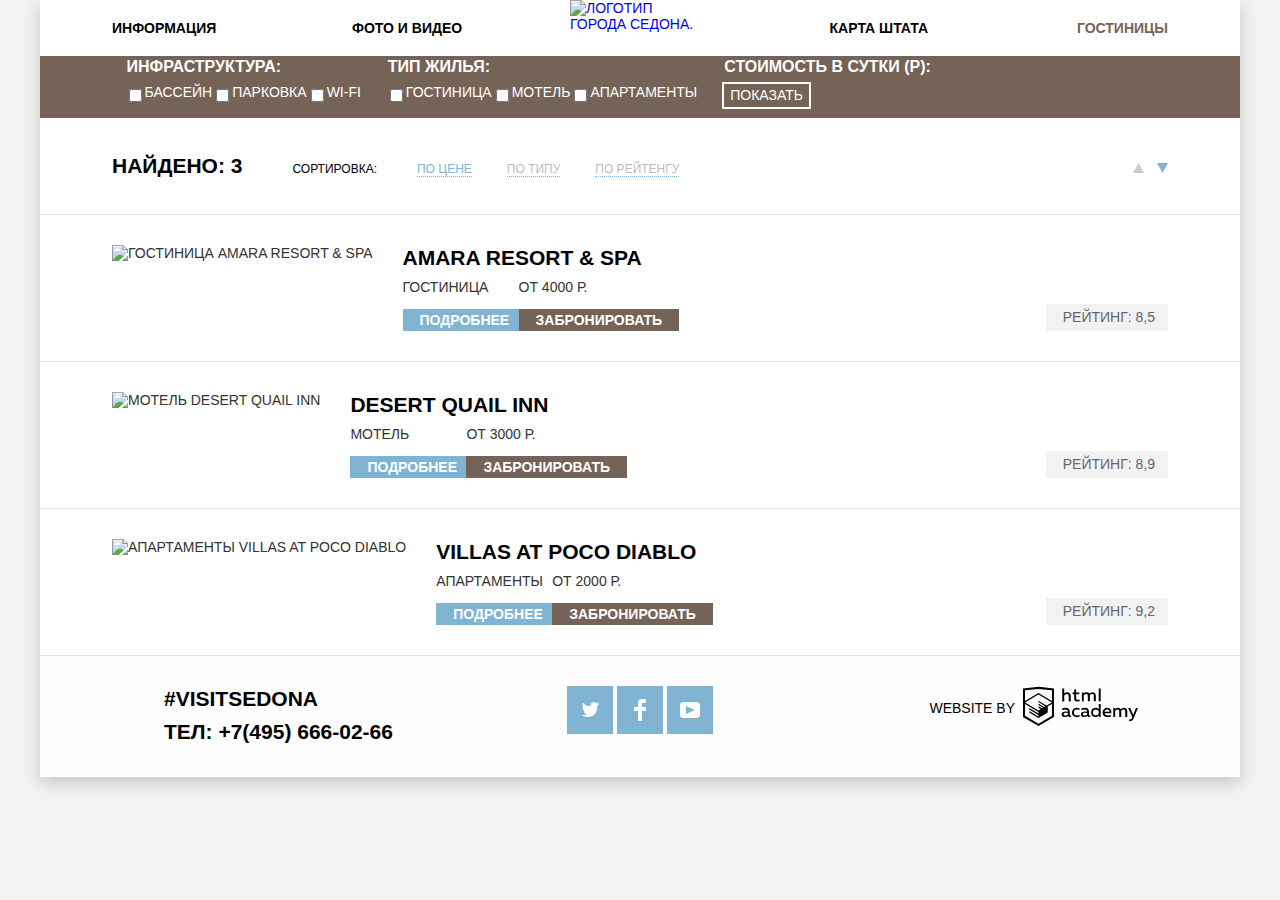
==== commit 8b836261: "Изменяет разметку и добавляет стили для формы на главной странице" ====
--- a/hotels.html
+++ b/hotels.html
@@ -181,13 +181,16 @@
 
       <!---------- footer ---------->
       <footer class="main-footer">
-        <div class="footer-item footer-item__contacts">
-          <span class="footer-item__hashtag">#Visitsedona</span>
-          <p class="footer-item__phone">Tел:
-            <a class="footer-item__link" href="tel:+7(495)666-02-66">+7(495) 666-02-66</a>
-          </p>
-        </div>
-        <div class="footer-item footer-item__socials">
+        <div class="main-footer__wrap">
+          <div class="footer-item footer-item__contacts">
+            <div class="footer-item__contacts-wrap">
+              <span class="footer-item__hashtag">#Visitsedona</span>
+              <p class="footer-item__phone">Tел:
+                <a class="footer-item__link" href="tel:+7(495)666-02-66">+7(495) 666-02-66</a>
+              </p>          
+            </div>  
+          </div>
+          <div class="footer-item footer-item__socials">
           <ul class="social-list">
             <li class="social-list__item">
               <a class="social-list__link" href="#">
@@ -208,12 +211,15 @@
               </a>
             </li>
           </ul>
-        </div>
-        <div class="footer-item footer-copyrigth">
-          <span class="footer-copyrigth__desc">Website by</span>
-          <a class="footer-copyrigth__link" href="https://htmlacademy.ru/intensive/htmlcss">
-            <svg class="footer-copyrigth__icon" id="Layer_1" data-name="Layer 1" xmlns="http://www.w3.org/2000/svg" width="115" height="41" viewBox="0 0 108.08 36.85"><title>Логотип HTML Academy</title><path d="M44.61,26.88a2,2,0,0,0,.55-0.1v1.33a3.25,3.25,0,0,1-1.18.21,1.67,1.67,0,0,1-1.67-1,4.84,4.84,0,0,1-3.14,1.08c-1.51,0-2.91-.83-2.91-2.55,0-2.13,2-2.79,3.71-2.79a11.08,11.08,0,0,1,2.17.25v-0.3c0-1-.76-1.77-2.19-1.77a7.42,7.42,0,0,0-3,.64v-1.7a10.21,10.21,0,0,1,3.19-.55c2.36,0,3.81,1.12,3.81,3.65v3a0.54,0.54,0,0,0,.49.59h0.17Zm-6.44-1.13A1.35,1.35,0,0,0,39.63,27h0.11a3.39,3.39,0,0,0,2.41-1V24.58a9.72,9.72,0,0,0-1.81-.21c-1,0-2.16.33-2.16,1.38h0Zm12.36-6.11a5,5,0,0,1,2.57.64V22a4.08,4.08,0,0,0-2.3-.7,2.75,2.75,0,1,0,0,5.49,5,5,0,0,0,2.43-.64v1.71a6.27,6.27,0,0,1-2.76.57A4.21,4.21,0,0,1,46,24.51q0-.21,0-0.41a4.32,4.32,0,0,1,4.18-4.46h0.38Zm12.17,7.24a2,2,0,0,0,.55-0.1v1.33a3.25,3.25,0,0,1-1.18.21,1.67,1.67,0,0,1-1.67-1,4.84,4.84,0,0,1-3.14,1.08c-1.51,0-2.91-.83-2.91-2.55,0-2.13,2-2.79,3.71-2.79a11.08,11.08,0,0,1,2.17.25v-0.3c0-1-.76-1.77-2.19-1.77a7.42,7.42,0,0,0-3,.64v-1.7a10.21,10.21,0,0,1,3.19-.55c2.36,0,3.81,1.12,3.81,3.65v3a0.54,0.54,0,0,0,.49.59h0.17Zm-6.44-1.13A1.35,1.35,0,0,0,57.73,27h0.11a3.39,3.39,0,0,0,2.41-1V24.58a9.72,9.72,0,0,0-1.81-.21c-1.06,0-2.16.33-2.16,1.38h0ZM73,16V28.2H71.35V26.88a3.88,3.88,0,0,1-3.19,1.54,4.4,4.4,0,0,1,0-8.78,3.81,3.81,0,0,1,3,1.3V16H73Zm-4.53,5.22a2.76,2.76,0,1,0,0,5.52A2.86,2.86,0,0,0,71.15,25V23A2.91,2.91,0,0,0,68.49,21.27ZM79,19.64c3.31,0,4.46,2.68,3.92,5.09H76.7c0.21,1.5,1.67,2.11,3.19,2.11a6.11,6.11,0,0,0,2.64-.59v1.6a7.14,7.14,0,0,1-3,.57C77,28.42,74.78,27,74.78,24a4.18,4.18,0,0,1,4-4.39H79Zm0.09,1.54a2.28,2.28,0,0,0-2.44,2.1v0.06H81.3A2,2,0,0,0,79.13,21.18Zm5.73,7V19.87h1.65v1a3.81,3.81,0,0,1,2.78-1.27A2.86,2.86,0,0,1,91.89,21a4.12,4.12,0,0,1,2.91-1.33A3.06,3.06,0,0,1,98,23V28.2h-1.9V23.05a1.59,1.59,0,0,0-1.42-1.75H94.42a2.8,2.8,0,0,0-2.07,1.12V28.2h-1.9V23.05A1.59,1.59,0,0,0,89,21.31H88.8a3,3,0,0,0-2.21,1.29v5.63H84.86Zm21.31-8.33h1.9l-3.91,9.46c-0.9,2.17-2.09,2.86-3.35,2.86a4.76,4.76,0,0,1-1.1-.14V30.46a2.86,2.86,0,0,0,.85.12c0.9,0,1.58-.64,2.07-1.9l0.17-.42-4-8.4h2l2.86,6.29ZM38.73,1.46V6.22a3.81,3.81,0,0,1,2.7-1.14,3.25,3.25,0,0,1,3.44,3.4v5.15H43V8.72a1.81,1.81,0,0,0-1.61-2h-0.3a2.93,2.93,0,0,0-2.32,1.39v5.52h-1.9V1.46h1.9ZM49.94,2.31v3h3V6.91h-3v3.81c0,1.1.5,1.46,1.58,1.46a4.49,4.49,0,0,0,1.69-.33v1.6A6.8,6.8,0,0,1,51,13.8a2.55,2.55,0,0,1-2.86-2.74V6.89H46.58V5.26h1.5V2.74Zm5.4,11.31V5.28H57v1A3.81,3.81,0,0,1,59.77,5a2.86,2.86,0,0,1,2.6,1.33A4.12,4.12,0,0,1,65.28,5,3.06,3.06,0,0,1,68.44,8.4v5.21h-1.9V8.46a1.59,1.59,0,0,0-1.42-1.75H64.89a2.8,2.8,0,0,0-2.07,1.12v5.78h-1.9V8.46A1.59,1.59,0,0,0,59.5,6.71H59.27A3,3,0,0,0,57.06,8v5.63H55.34ZM71.17,1.45H73V13.6H71.17V1.45ZM14.71,0H14.55L0,1.54V28.21l14.55,8.66,14.55-8.66V1.54Zm12.5,27.1L14.55,34.64,1.9,27.12V16.18l12.59,7.5V25L5.86,19.9v1.31l8.68,5.21v1.39L5.87,22.65V24l8.68,5.21,8.75-5.24V18.31L27.2,16V27.12Zm0-12.53-3.48,2-1.6,1L14.51,13v1.31L21,18.23H21l-0.14.09-1,.54-5.37-3.2V17l4.24,2.52-1,.67-3.2-1.9v1.31l2.1,1.24L14.5,22.1,2,14.65,14.51,7.11Zm0-1.32L14.49,5.76,1.91,13.25v-10L14.56,1.92,27.21,3.25v10h0Z" transform="translate(0 -0.02)"/></svg>
-          </a>
+          </div>
+          <div class="footer-item footer-item-copyrigth">
+            <div class="footer-item-copyrigth-wrap">
+              <span class="footer-copyrigth__desc">Website by</span>
+              <a class="footer-copyrigth__link" href="https://htmlacademy.ru/intensive/htmlcss">
+                <svg class="footer-copyrigth__icon" id="Layer_1" data-name="Layer 1" xmlns="http://www.w3.org/2000/svg" width="115" height="41" viewBox="0 0 108.08 36.85"><title>Логотип HTML Academy</title><path d="M44.61,26.88a2,2,0,0,0,.55-0.1v1.33a3.25,3.25,0,0,1-1.18.21,1.67,1.67,0,0,1-1.67-1,4.84,4.84,0,0,1-3.14,1.08c-1.51,0-2.91-.83-2.91-2.55,0-2.13,2-2.79,3.71-2.79a11.08,11.08,0,0,1,2.17.25v-0.3c0-1-.76-1.77-2.19-1.77a7.42,7.42,0,0,0-3,.64v-1.7a10.21,10.21,0,0,1,3.19-.55c2.36,0,3.81,1.12,3.81,3.65v3a0.54,0.54,0,0,0,.49.59h0.17Zm-6.44-1.13A1.35,1.35,0,0,0,39.63,27h0.11a3.39,3.39,0,0,0,2.41-1V24.58a9.72,9.72,0,0,0-1.81-.21c-1,0-2.16.33-2.16,1.38h0Zm12.36-6.11a5,5,0,0,1,2.57.64V22a4.08,4.08,0,0,0-2.3-.7,2.75,2.75,0,1,0,0,5.49,5,5,0,0,0,2.43-.64v1.71a6.27,6.27,0,0,1-2.76.57A4.21,4.21,0,0,1,46,24.51q0-.21,0-0.41a4.32,4.32,0,0,1,4.18-4.46h0.38Zm12.17,7.24a2,2,0,0,0,.55-0.1v1.33a3.25,3.25,0,0,1-1.18.21,1.67,1.67,0,0,1-1.67-1,4.84,4.84,0,0,1-3.14,1.08c-1.51,0-2.91-.83-2.91-2.55,0-2.13,2-2.79,3.71-2.79a11.08,11.08,0,0,1,2.17.25v-0.3c0-1-.76-1.77-2.19-1.77a7.42,7.42,0,0,0-3,.64v-1.7a10.21,10.21,0,0,1,3.19-.55c2.36,0,3.81,1.12,3.81,3.65v3a0.54,0.54,0,0,0,.49.59h0.17Zm-6.44-1.13A1.35,1.35,0,0,0,57.73,27h0.11a3.39,3.39,0,0,0,2.41-1V24.58a9.72,9.72,0,0,0-1.81-.21c-1.06,0-2.16.33-2.16,1.38h0ZM73,16V28.2H71.35V26.88a3.88,3.88,0,0,1-3.19,1.54,4.4,4.4,0,0,1,0-8.78,3.81,3.81,0,0,1,3,1.3V16H73Zm-4.53,5.22a2.76,2.76,0,1,0,0,5.52A2.86,2.86,0,0,0,71.15,25V23A2.91,2.91,0,0,0,68.49,21.27ZM79,19.64c3.31,0,4.46,2.68,3.92,5.09H76.7c0.21,1.5,1.67,2.11,3.19,2.11a6.11,6.11,0,0,0,2.64-.59v1.6a7.14,7.14,0,0,1-3,.57C77,28.42,74.78,27,74.78,24a4.18,4.18,0,0,1,4-4.39H79Zm0.09,1.54a2.28,2.28,0,0,0-2.44,2.1v0.06H81.3A2,2,0,0,0,79.13,21.18Zm5.73,7V19.87h1.65v1a3.81,3.81,0,0,1,2.78-1.27A2.86,2.86,0,0,1,91.89,21a4.12,4.12,0,0,1,2.91-1.33A3.06,3.06,0,0,1,98,23V28.2h-1.9V23.05a1.59,1.59,0,0,0-1.42-1.75H94.42a2.8,2.8,0,0,0-2.07,1.12V28.2h-1.9V23.05A1.59,1.59,0,0,0,89,21.31H88.8a3,3,0,0,0-2.21,1.29v5.63H84.86Zm21.31-8.33h1.9l-3.91,9.46c-0.9,2.17-2.09,2.86-3.35,2.86a4.76,4.76,0,0,1-1.1-.14V30.46a2.86,2.86,0,0,0,.85.12c0.9,0,1.58-.64,2.07-1.9l0.17-.42-4-8.4h2l2.86,6.29ZM38.73,1.46V6.22a3.81,3.81,0,0,1,2.7-1.14,3.25,3.25,0,0,1,3.44,3.4v5.15H43V8.72a1.81,1.81,0,0,0-1.61-2h-0.3a2.93,2.93,0,0,0-2.32,1.39v5.52h-1.9V1.46h1.9ZM49.94,2.31v3h3V6.91h-3v3.81c0,1.1.5,1.46,1.58,1.46a4.49,4.49,0,0,0,1.69-.33v1.6A6.8,6.8,0,0,1,51,13.8a2.55,2.55,0,0,1-2.86-2.74V6.89H46.58V5.26h1.5V2.74Zm5.4,11.31V5.28H57v1A3.81,3.81,0,0,1,59.77,5a2.86,2.86,0,0,1,2.6,1.33A4.12,4.12,0,0,1,65.28,5,3.06,3.06,0,0,1,68.44,8.4v5.21h-1.9V8.46a1.59,1.59,0,0,0-1.42-1.75H64.89a2.8,2.8,0,0,0-2.07,1.12v5.78h-1.9V8.46A1.59,1.59,0,0,0,59.5,6.71H59.27A3,3,0,0,0,57.06,8v5.63H55.34ZM71.17,1.45H73V13.6H71.17V1.45ZM14.71,0H14.55L0,1.54V28.21l14.55,8.66,14.55-8.66V1.54Zm12.5,27.1L14.55,34.64,1.9,27.12V16.18l12.59,7.5V25L5.86,19.9v1.31l8.68,5.21v1.39L5.87,22.65V24l8.68,5.21,8.75-5.24V18.31L27.2,16V27.12Zm0-12.53-3.48,2-1.6,1L14.51,13v1.31L21,18.23H21l-0.14.09-1,.54-5.37-3.2V17l4.24,2.52-1,.67-3.2-1.9v1.31l2.1,1.24L14.5,22.1,2,14.65,14.51,7.11Zm0-1.32L14.49,5.76,1.91,13.25v-10L14.56,1.92,27.21,3.25v10h0Z" transform="translate(0 -0.02)"/></svg>
+              </a>
+            </div>          
+          </div>
         </div>
       </footer>
       <!---------- /footer ---------->
--- a/css/style.css
+++ b/css/style.css
@@ -201,6 +201,8 @@
     background-color: #ffffff;
     margin-right: 6px;
     margin-bottom: 3px;
+
+    vertical-align: middle;
 }
 
 .features__number::after {
@@ -280,9 +282,11 @@
     display: inline-block;
     width: 9px;
     height: 2px;
-    background-color: #000000;
+    background-color: #333333;
     margin-right: 6px;
     margin-bottom: 3px;
+    
+    vertical-align: middle;
 }
 
 .features-list__number::after {
@@ -336,8 +340,6 @@
     border: none;
     background-color: #766357;
     cursor: pointer;
-
-
 }
 
 .button-popup:hover, 
@@ -355,15 +357,50 @@
 }
 
 .search-hotel {
-    display: none;
+    display: block;
+    position: absolute;
+    left: 0;
+    right: 0;
+
+    width: 568px;
+    margin: 0 auto;
+    padding: 55px 0;
+
+    background-color: #fff;
 }
 
 .search-hotel__form {
+    position: relative;
+
+    width: 458px;
+    margin: 0 auto;
+
     line-height: 26px;
-    font-weight: bold;
+    font-weight: bold; 
+}
+
+.search-hotel__item {
+    position: relative;
+
+    display: flex;
+    justify-content: space-between;
+
+    margin: 0;
+    margin-bottom: 29px;
+}
+
+.search-hotel__label {
+    width: 95px;
+    align-self: center;
+    
+    text-align: left;
 }
 
 .search-hotel__date {
+    width: 346px;
+    box-sizing: border-box;
+    padding: 6px 0 6px 13px;
+
     background-color: #f2f2f2;
     border: 2px solid transparent;
 } 
@@ -374,13 +411,6 @@
     font-weight: bold;
     text-transform: uppercase;
 }
-
-.search-hotel__number {
-    font-weight: bold;
-
-    background-color: #f2f2f2;
-    border: 2px solid transparent;
-} 
 
 .search-hotel__date:hover,
 .search-hotel__number:hover {
@@ -394,8 +424,13 @@
 }
 
 .button-date {
+    position: absolute;
+    right: 0px;
+    display: flex;
+    height: 100%;
+
     border: none;
-    background: none;
+    background: none;  
 }
 
 .button-date .button-date__icon {
@@ -405,24 +440,118 @@
 .button-date:hover .button-date__icon,
 .button-date:focus .button-date__icon {
     fill: #000000;
+    cursor: pointer;
 }
 
 .button-date:active .button-date__icon {
     fill: #81b3d2;
 }
 
+.search-hotel__persons {
+    display: flex;
+    justify-content: space-between;
+    margin-bottom: 54px;
+}
+
+.persons__item {
+    position: relative;
+    
+    width: 226px;
+    display: flex;
+    margin: 0;
+}
+
+.persons__label {
+    width: 95px;
+    align-self: center;
+    
+    text-align: left; 
+}
+
+.persons__label--size {
+    width: 88px;
+
+    text-align: right;
+}
+
+.persons__control {
+    padding: 16px 0;
+    width: 40px;
+
+    border: none;
+    background-color: #f2f2f2;
+
+    cursor: pointer;
+}
+
+.persons__control:hover .persons__control-bg,
+.persons__control:hover .persons__control-bg::after{
+    background-color: #000000;
+}
+
+.persons__control:active .persons__control-bg,
+.persons__control:active .persons__control-bg::after{
+    background-color: #81b3d2;
+}
+
+.persons__control-minus {
+    margin-left: auto;
+}
+
+.persons__control-bg {
+    position: relative;
+
+    display: block;
+    width: 11px;
+    height: 3px;
+    margin: 0 auto;
+
+    background-color: #a9a9a9;
+}
+
+.persons__control-bg-plus::after {
+    content: '';
+    position: absolute;
+    width: 3px;
+    height: 11px;
+    margin: 0 auto;
+    background-color: #a9a9a9;
+    top: -4px;
+    left: 0;
+    right: 0;
+}
+
+.persons__number {
+    width: 34px;
+    border: none;
+
+    font-weight: bold;
+    text-align: center;
+    background-color: #f2f2f2;
+}
+
+.persons__number:focus {
+    background-color: #ffffff;
+}
+
 .search-hotel__cotnrol {
     border: none;
 }
 
 .search-hotel__button-submit {
+    width: 100%;
+    padding: 15px 0;
+
     font-size: 21px;
     line-height: 26px;
     color: #ffffff;
     font-weight: bold;
+    text-transform: uppercase;
 
     background-color: #81b3d2;
     border: none;
+
+    cursor: pointer;
 }
 
 .search-hotel__button-submit:hover,
@@ -696,7 +825,6 @@
 }
 
 .main-footer {
-    display: flex;
     background-color: rgba(255, 255, 255, 0.9);
 }
 
@@ -705,6 +833,11 @@
     bottom: 0;
 
     width: 100%;
+}
+
+.main-footer__wrap {
+    display: flex;
+    padding: 0 6%;;
 }
 
 .footer-item {
@@ -713,9 +846,11 @@
     flex-grow: 1;
 }
 
+.footer-item__contacts-wrap {
+    margin-left: 52px;
+}
+
 .footer-item__contacts {
-    margin-left: 124px ;
-
     color: #000000;
     font-size: 21px;
     line-height: 26px;
@@ -780,14 +915,23 @@
     fill: #ffffff;
 }
 
-.footer-copyrigth {
-    margin-right: 102px;
-
-    text-align: right;
-}
-
 .social-list__link:active .social-list__icon {
     fill: rgba(255, 255, 255, 0.3);
+}
+
+.footer-item-copyrigth {
+    text-align: right;
+}
+
+.footer-item-copyrigth-wrap {
+    display: flex;
+    justify-content: flex-end;
+    margin-right: 30px;
+}
+
+.footer-copyrigth__desc {
+    align-self: center;
+    margin-right: 8px;
 }
 
 .footer-copyrigth__link:hover .footer-copyrigth__icon,
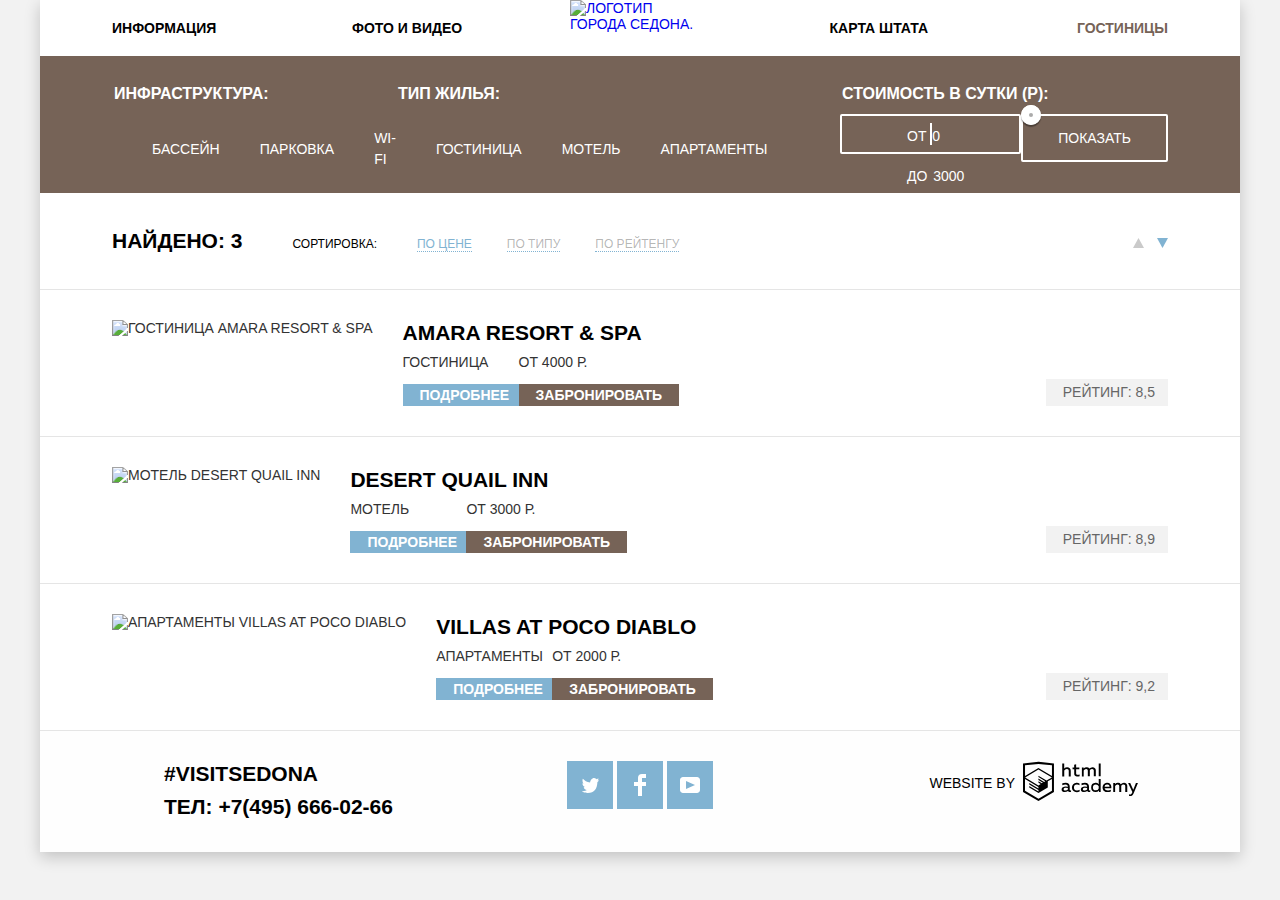
==== commit a5e14bcf: "Добавляет стили  фильтра по отелям" ====
--- a/hotels.html
+++ b/hotels.html
@@ -40,28 +40,54 @@
       <section class="filters">
         <h2 class="visually-hidden">Фильтр по отелям</h2>
         <div class="filter-top">
-          <form class="filter-form container" action="https://echo.htmlacademy.ru" method="POST">
+          <form class="filter__form container" action="https://echo.htmlacademy.ru" method="POST">
           <fieldset class="filter__wrap">
             <legend class="filter__title">Инфраструктура:</legend>
-            <input type="checkbox" name="pool" id="filter-pool">
-            <label for="filter-pool">Бассейн</label>
-            <input type="checkbox" name="parking" id="filter-parking">
-            <label for="filter-parking">Парковка</label>
-            <input type="checkbox" name="wifi" id="filter-wifi">
-            <label for="filter-wifi">Wi-fi</label>
+            <p class="filter__elem">
+              <input class="visually-hidden filter__input" type="checkbox" name="pool" id="filter-pool" checked>
+              <label class="filter__label" for="filter-pool">Бассейн</label>              
+            </p>
+            <p class="filter__elem">
+              <input class="visually-hidden filter__input" type="checkbox" name="parking" id="filter-parking">
+              <label class="filter__label" for="filter-parking">Парковка</label>              
+            </p>
+            <p class="filter__elem">
+              <input class="visually-hidden filter__input" type="checkbox" name="wifi" id="filter-wifi">
+              <label class="filter__label" for="filter-wifi">Wi-fi</label>              
+            </p>
           </fieldset>
           <fieldset class="filter__wrap">
             <legend class="filter__title">Тип жилья:</legend>
-            <input type="checkbox" name="hotel" id="filter-hotel">
-            <label for="filter-hotel">Гостиница</label>
-            <input type="checkbox" name="motel" id="filter-motel">
-            <label for="filter-motel">Мотель</label>
-            <input type="checkbox" name="apartments" id="filter-apartments">
-            <label for="filter-apartments">Апартаменты</label>
+            <p class="filter__elem">
+              <input class="visually-hidden filter__input" type="checkbox" name="hotel" id="filter-hotel" checked>
+              <label class="filter__label" for="filter-hotel">Гостиница</label>              
+            </p>
+            <p class="filter__elem">
+              <input class="visually-hidden filter__input" type="checkbox" name="motel" id="filter-motel" checked>
+              <label class="filter__label" for="filter-motel">Мотель</label>              
+            </p>
+            <p class="filter__elem">
+              <input class="visually-hidden filter__input" type="checkbox" name="apartments" id="filter-apartments" checked>
+              <label class="filter__label" for="filter-apartments">Апартаменты</label>              
+            </p>
           </fieldset>
-          <fieldset class="filter__wrap">
-            <legend class="filter__title">Стоимость в сутки (Р):</legend>
-              <!--фильтр цены-->
+          <fieldset class="filter__wrap filter__wrap--size">
+            <legend class="filter__title filter__title-range">Стоимость в сутки (Р):</legend>
+            <div class="filter-range">
+              <label class="filter-range__label" for="min-price">От
+                <input class="filter-range__input" type="number" name="min-price" id="min-price" value="0"> 
+              </label>
+              <label class="filter-range__label" for="max-price">До
+                <input class="filter-range__input" type="number" name="max-price" id="max-price" value="3000">
+              </label>
+            </div>
+            <div class="filter-controls"> 
+              <div class="filter-controls__scale">
+                <div class="filter-controls__bar"></div>
+              </div>
+              <div class="filter-controls__toggle filter-controls__toggle-min"></div>
+              <div class="filter-controls__toggle filter-controls__toggle-max"></div>
+            </div>
             <button class="filter__button" type="submit">Показать</button>
           </fieldset>
           </form>
--- a/css/style.css
+++ b/css/style.css
@@ -4,8 +4,7 @@
     font-weight: 400;
     font-display: swap;
     src: url('../fonts/ptsans.woff2') format('woff2'),
-         url('../fonts/ptsans.woff') format('woff'),
-
+         url('../fonts/ptsans.woff') format('woff')
   }
 
   @font-face {
@@ -14,7 +13,7 @@
     font-weight: 700;
     font-display: swap;
     src: url('../fonts/ptsansbold.woff2') format('woff2'),
-         url('../fonts/ptsansbold.woff') format('woff'),
+         url('../fonts/ptsansbold.woff') format('woff')
   }
 
 body {
@@ -568,9 +567,10 @@
     background-color: #766357;
     background-image: url('../img/filter-background.jpg');
     background-repeat: no-repeat;
-}
-
-.filter-form {
+    background-position: 0 -69px;
+}
+
+.filter__form {
     display: flex;
 
     font-size: 14px;
@@ -580,23 +580,191 @@
 
 .filter__wrap {
     display: flex;
+    width: 240px;
+    margin: 0;
+    margin-top: 27px;
+    padding: 0; 
     border: none;
+}
+
+.filter__wrap--size {
+    width: 328px;
+    margin-left: auto;
 }
 
 .filter__title {
     font-size: 16px;
     font-weight: bold;
-}
+    margin-bottom: 24px;
+}
+
+.filter__title-range {
+    margin-bottom: 10px;
+}
+
+.filter__elem {
+    position: relative;
+    display: flex;
+    align-items: center;
+    margin: 0;
+    margin-bottom: 23px;
+}
+
+.filter__input {
+    position: absolute;
+    cursor: pointer;
+}
+
+.filter__input {
+    position: absolute;
+    cursor: pointer;
+}
+
+.filter__label {
+    margin-left: 40px;
+
+    cursor: pointer;
+}
+
+.filter__label::before {
+    content: "";
+    position: absolute;
+    left: 0;
+  
+    width: 23px;
+    height: 23px;
+  
+    background-image: url(../img/checkbox-off.svg);
+    background-repeat: no-repeat;
+}
+
+.filter__input:checked + .filter__label::after,
+.filter__input:hover + .filter__label::after {
+    content: "";
+    position: absolute;
+    left: 0;
+  
+    width: 26px;
+    height: 26px;
+  
+    background-image: url(../img/checkbox-on.svg);
+    background-repeat: no-repeat;
+}
+
+.filter-range {
+    position: relative;
+
+    height: 36px;
+    margin-bottom: 20px;
+
+    font-size: 0;
+  
+    border: 2px solid #ffffff;
+    border-radius: 2px;
+}
+
+.filter-range::after {
+    content: "";
+    position: absolute;
+    top: 50%;
+    left: 50%;
+  
+    width: 2px;
+    height: 22px;
+  
+    background: #ffffff;
+    transform: translate(-50%, -50%);
+  }
+
+.filter-range__label {
+    display: inline-block;
+    width: 90px;
+    padding-left: 65px;
+
+    font-size: 14px;
+    line-height: 38px;
+    vertical-align: top;
+  
+    cursor: pointer;
+}
+
+.filter-range__input {
+    width: 50px;
+    margin: 0;
+  
+    color: #ffffff;
+    font: inherit;
+
+    background: none;
+    border: none;
+}
+
+.filter-controls {
+    position: relative;
+  
+    margin-bottom: 32px;
+  }
+
+.filter-controls__scale {
+    height: 2px;
+  
+    background: rgba(255, 255, 255, 0.3);
+  }
+  
+  .filter-controls__bar {
+    width: 80%;
+    height: 2px;
+  
+    background: #ffffff;
+  }
+
+  .filter-controls__toggle {
+    position: absolute;
+    top: -9px;
+    
+    width: 4px;
+    height: 4px;
+  
+    background: #ababab;
+    border: 8px solid #ffffff;
+    border-radius: 50%;
+    box-shadow: 0 2px 1px 0 rgba(0, 1, 1, 0.2);
+    cursor: pointer;
+  }
+
+  .filter-controls__toggle:hover {
+    background: #1c4f80;
+  }
+  
+  .filter-controls__toggle-min {
+    left: 0;
+  }
+  
+  .filter-controls__toggle-max {
+    left: 80%;
+  }
 
 .filter__button {
+    display: block;
+    margin: 0 auto;
+    margin-bottom: 31px;
+    padding: 6px 35px;
+
     font-size: 14px;
     line-height: 21px;
     color: #ffffff;
     text-transform: uppercase;
     
+    background: none;
     border: 2px solid #ffffff;
-    background: none;
+    border-radius: 2px;
     cursor: pointer;
+}
+
+.filter__button:hover {
+    color: #000000;
+  
+    background: #ffffff;
 }
 
 .filter-bottom {
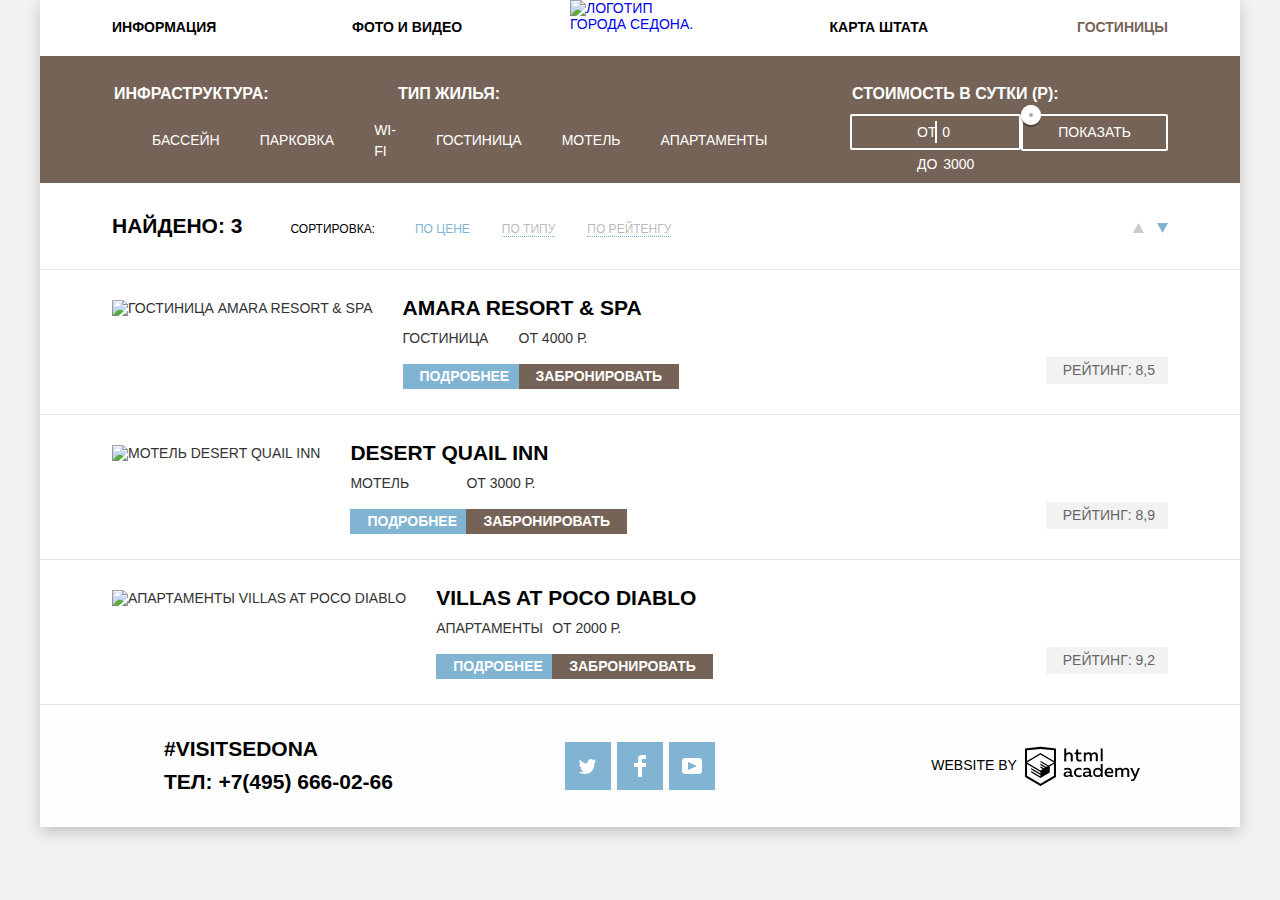
==== commit 9b56f472: "Изменят стили главной страницы и страницы с отелями по perfect pixel" ====
--- a/hotels.html
+++ b/hotels.html
@@ -1,19 +1,22 @@
 <!DOCTYPE html>
 <html lang="ru">
-  <head>
-    <meta charset="utf-8">
-    <title>HTML Academy: Седона</title>
-    <link href="css/normalize.css" rel="stylesheet">
-    <link href="css/style.css" rel="stylesheet">
-    <link rel="preload" href="fonts/ptsans.woff2" as="font" type="font/woff2" crossorigin>
-    <link rel="preload" href="fonts/ptsansbold.woff2" as="font" type="font/woff2" crossorigin>
-  </head>
-  <body>
-    <div class="wrapper">
-      <!---------- header ---------->
-      <header class="main-header">
+
+<head>
+  <meta charset="utf-8">
+  <title>HTML Academy: Седона</title>
+  <link href="css/normalize.css" rel="stylesheet">
+  <link href="css/style.css" rel="stylesheet">
+  <link rel="preload" href="fonts/ptsans.woff2" as="font" type="font/woff2" crossorigin>
+  <link rel="preload" href="fonts/ptsansbold.woff2" as="font" type="font/woff2" crossorigin>
+</head>
+
+<body>
+  <div class="wrapper">
+
+    <header class="main-header">
       <a class="main-header__logo-link" href="index.html">
-        <img class="main-header__logo-img" src="img/logo-sedona.svg" alt="Логотип города Седона." width="140" height="71">
+        <img class="main-header__logo-img" src="img/logo-sedona.svg" alt="Логотип города Седона." width="140"
+          height="71">
       </a>
       <nav class="main-nav">
         <ul class="main-nav__list">
@@ -31,65 +34,64 @@
           </li>
         </ul>
       </nav>
-      </header>
-      <!----------/header ---------->
-
-      <!---------- content ---------->
-      <main>
+    </header>
+ 
+    <main>
       <h1 class="visually-hidden">Отели в городе Седона</h1>
       <section class="filters">
         <h2 class="visually-hidden">Фильтр по отелям</h2>
         <div class="filter-top">
           <form class="filter__form container" action="https://echo.htmlacademy.ru" method="POST">
-          <fieldset class="filter__wrap">
-            <legend class="filter__title">Инфраструктура:</legend>
-            <p class="filter__elem">
-              <input class="visually-hidden filter__input" type="checkbox" name="pool" id="filter-pool" checked>
-              <label class="filter__label" for="filter-pool">Бассейн</label>              
-            </p>
-            <p class="filter__elem">
-              <input class="visually-hidden filter__input" type="checkbox" name="parking" id="filter-parking">
-              <label class="filter__label" for="filter-parking">Парковка</label>              
-            </p>
-            <p class="filter__elem">
-              <input class="visually-hidden filter__input" type="checkbox" name="wifi" id="filter-wifi">
-              <label class="filter__label" for="filter-wifi">Wi-fi</label>              
-            </p>
-          </fieldset>
-          <fieldset class="filter__wrap">
-            <legend class="filter__title">Тип жилья:</legend>
-            <p class="filter__elem">
-              <input class="visually-hidden filter__input" type="checkbox" name="hotel" id="filter-hotel" checked>
-              <label class="filter__label" for="filter-hotel">Гостиница</label>              
-            </p>
-            <p class="filter__elem">
-              <input class="visually-hidden filter__input" type="checkbox" name="motel" id="filter-motel" checked>
-              <label class="filter__label" for="filter-motel">Мотель</label>              
-            </p>
-            <p class="filter__elem">
-              <input class="visually-hidden filter__input" type="checkbox" name="apartments" id="filter-apartments" checked>
-              <label class="filter__label" for="filter-apartments">Апартаменты</label>              
-            </p>
-          </fieldset>
-          <fieldset class="filter__wrap filter__wrap--size">
-            <legend class="filter__title filter__title-range">Стоимость в сутки (Р):</legend>
-            <div class="filter-range">
-              <label class="filter-range__label" for="min-price">От
-                <input class="filter-range__input" type="number" name="min-price" id="min-price" value="0"> 
-              </label>
-              <label class="filter-range__label" for="max-price">До
-                <input class="filter-range__input" type="number" name="max-price" id="max-price" value="3000">
-              </label>
-            </div>
-            <div class="filter-controls"> 
-              <div class="filter-controls__scale">
-                <div class="filter-controls__bar"></div>
-              </div>
-              <div class="filter-controls__toggle filter-controls__toggle-min"></div>
-              <div class="filter-controls__toggle filter-controls__toggle-max"></div>
-            </div>
-            <button class="filter__button" type="submit">Показать</button>
-          </fieldset>
+            <fieldset class="filter__wrap">
+              <legend class="filter__title">Инфраструктура:</legend>
+              <p class="filter__elem">
+                <input class="visually-hidden filter__input" type="checkbox" name="pool" id="filter-pool" checked>
+                <label class="filter__label" for="filter-pool">Бассейн</label>
+              </p>
+              <p class="filter__elem">
+                <input class="visually-hidden filter__input" type="checkbox" name="parking" id="filter-parking">
+                <label class="filter__label" for="filter-parking">Парковка</label>
+              </p>
+              <p class="filter__elem">
+                <input class="visually-hidden filter__input" type="checkbox" name="wifi" id="filter-wifi">
+                <label class="filter__label" for="filter-wifi">Wi-fi</label>
+              </p>
+            </fieldset>
+            <fieldset class="filter__wrap">
+              <legend class="filter__title">Тип жилья:</legend>
+              <p class="filter__elem">
+                <input class="visually-hidden filter__input" type="checkbox" name="hotel" id="filter-hotel" checked>
+                <label class="filter__label" for="filter-hotel">Гостиница</label>
+              </p>
+              <p class="filter__elem">
+                <input class="visually-hidden filter__input" type="checkbox" name="motel" id="filter-motel" checked>
+                <label class="filter__label" for="filter-motel">Мотель</label>
+              </p>
+              <p class="filter__elem">
+                <input class="visually-hidden filter__input" type="checkbox" name="apartments" id="filter-apartments"
+                  checked>
+                <label class="filter__label" for="filter-apartments">Апартаменты</label>
+              </p>
+            </fieldset>
+            <fieldset class="filter__wrap filter__wrap--size">
+              <legend class="filter__title filter__title-range">Стоимость в сутки (Р):</legend>
+              <div class="filter-range">
+                <label class="filter-range__label" for="min-price">От
+                  <input class="filter-range__input" type="number" name="min-price" id="min-price" value="0">
+                </label>
+                <label class="filter-range__label" for="max-price">До
+                  <input class="filter-range__input" type="number" name="max-price" id="max-price" value="3000">
+                </label>
+              </div>
+              <div class="filter-controls">
+                <div class="filter-controls__scale">
+                  <div class="filter-controls__bar"></div>
+                </div>
+                <div class="filter-controls__toggle filter-controls__toggle-min"></div>
+                <div class="filter-controls__toggle filter-controls__toggle-max"></div>
+              </div>
+              <button class="filter__button" type="submit">Показать</button>
+            </fieldset>
           </form>
         </div>
         <div class="filter-bottom">
@@ -114,10 +116,18 @@
             </div>
             <div class="filter__item filter__item-button">
               <a class="sorting__button" href="#">
-                <svg class="sorting__icon" xmlns="http://www.w3.org/2000/svg" width="11" height="10" viewBox="0 0 11 10"><title>По возрастанию</title><path d="M5.5 0L0 10h11z"/></svg> 
+                <svg class="sorting__icon" xmlns="http://www.w3.org/2000/svg" width="11" height="10"
+                  viewBox="0 0 11 10">
+                  <title>По возрастанию</title>
+                  <path d="M5.5 0L0 10h11z" />
+                </svg>
               </a>
               <a class="sorting__button sorting__button--active" href="#">
-                <svg class="sorting__icon" xmlns="http://www.w3.org/2000/svg" width="11" height="10" viewBox="0 0 11 10"><title>По убыванию</title><path d="M5.5 10L0 0h11"/></svg> 
+                <svg class="sorting__icon" xmlns="http://www.w3.org/2000/svg" width="11" height="10"
+                  viewBox="0 0 11 10">
+                  <title>По убыванию</title>
+                  <path d="M5.5 10L0 0h11" />
+                </svg>
               </a>
             </div>
           </div>
@@ -127,128 +137,143 @@
         <h2 class="visually-hidden">Список отелей</h2>
         <div>
           <ul class="hotels__list">
-          <li class="hotels__item">
-            <div class="hotels__img">
-              <img src="img/hotel.jpg" alt="Гостиница Amara Resort & Spa" width="135" height="90">
-            </div>
-            <div class="hotels__info">
-              <h3 class="hotels__head">Amara Resort & Spa</h3>
-              <div class="hotels__wrap">
-                <div class="hotels__details">
-                  <span class="hotels__text">Гостиница</span>
-                  <a class="hotels__button hotels__button--blue" href="#">Подробнее</a>
-                </div>
-                <div class="hotels__price">
-                  <span class="hotels__text">от 4000 Р.</span>
-                  <a class="hotels__button hotels__button--brown" href="#">Забронировать</a>
-                </div>
-              </div>
-            </div>
-            <div class="hotels-rating">
-              <div class="hotels-rating__stars hotels-rating__stars--four">
-                <span class="visually-hidden">4 из 5 звезд</span>
-              </div>
-              <span class="hotels-rating__number">Рейтинг: 8,5</span>
-            </div>
-          </li>
-          <li class="hotels__item">
-            <div class="hotels__img">
-              <img src="img/motel.jpg" alt="Мотель Desert Quail Inn" width="135" height="90">
-            </div>
-            <div class="hotels__info">
-              <h3 class="hotels__head">Desert Quail Inn</h3>
-              <div class="hotels__wrap">
-                <div class="hotels__details">
-                  <span class="hotels__text">Мотель</span>
-                  <a class="hotels__button hotels__button--blue" href="#">Подробнее</a>
-                </div>
-                <div class="hotels__price">
-                  <span class="hotels__text">от 3000 Р.</span>
-                  <a class="hotels__button hotels__button--brown" href="#">Забронировать</a>
-                </div>
-              </div>
-            </div>
-            <div class="hotels-rating">
-              <div class="hotels-rating__stars hotels-rating__stars--three">
-                <span class="visually-hidden">3 из 5 звезд</span>
-              </div>
-              <span class="hotels-rating__number">Рейтинг: 8,9</span>
-            </div>
-          </li>
-          <li class="hotels__item">
-            <div class="hotels__img">
-              <img src="img/apartments.jpg" alt="Апартаменты Villas at Poco Diablo" width="135" height="90">
-            </div>
-            <div class="hotels__info">
-              <h3 class="hotels__head">Villas at Poco Diablo</h3>
-              <div class="hotels__wrap">
-                <div class="hotels__details">
-                  <span class="hotels__text">Апартаменты</span>
-                  <a class="hotels__button hotels__button--blue" href="#">Подробнее</a>
-                </div>
-                <div class="hotels__price">
-                  <span class="hotels__text">от 2000 Р.</span>
-                  <a class="hotels__button hotels__button--brown" href="#">Забронировать</a>
-                </div>
-              </div>
-            </div>
-            <div class="hotels-rating">
-              <div class="hotels-rating__stars hotels-rating__stars--two">
-                <span class="visually-hidden">2 из 5 звезд</span>
-              </div>
-              <span class="hotels-rating__number">Рейтинг: 9,2</span>
-            </div>
-          </li>
+            <li class="hotels__item">
+              <div class="hotels__img">
+                <img src="img/hotel.jpg" alt="Гостиница Amara Resort & Spa" width="135" height="90">
+              </div>
+              <div class="hotels__info">
+                <h3 class="hotels__head">Amara Resort & Spa</h3>
+                <div class="hotels__wrap">
+                  <div class="hotels__details">
+                    <span class="hotels__text">Гостиница</span>
+                    <a class="hotels__button hotels__button--blue" href="#">Подробнее</a>
+                  </div>
+                  <div class="hotels__price">
+                    <span class="hotels__text">от 4000 Р.</span>
+                    <a class="hotels__button hotels__button--brown" href="#">Забронировать</a>
+                  </div>
+                </div>
+              </div>
+              <div class="hotels-rating">
+                <div class="hotels-rating__stars hotels-rating__stars--four">
+                  <span class="visually-hidden">4 из 5 звезд</span>
+                </div>
+                <span class="hotels-rating__number">Рейтинг: 8,5</span>
+              </div>
+            </li>
+            <li class="hotels__item">
+              <div class="hotels__img">
+                <img src="img/motel.jpg" alt="Мотель Desert Quail Inn" width="135" height="90">
+              </div>
+              <div class="hotels__info">
+                <h3 class="hotels__head">Desert Quail Inn</h3>
+                <div class="hotels__wrap">
+                  <div class="hotels__details">
+                    <span class="hotels__text">Мотель</span>
+                    <a class="hotels__button hotels__button--blue" href="#">Подробнее</a>
+                  </div>
+                  <div class="hotels__price">
+                    <span class="hotels__text">от 3000 Р.</span>
+                    <a class="hotels__button hotels__button--brown" href="#">Забронировать</a>
+                  </div>
+                </div>
+              </div>
+              <div class="hotels-rating">
+                <div class="hotels-rating__stars hotels-rating__stars--three">
+                  <span class="visually-hidden">3 из 5 звезд</span>
+                </div>
+                <span class="hotels-rating__number">Рейтинг: 8,9</span>
+              </div>
+            </li>
+            <li class="hotels__item">
+              <div class="hotels__img">
+                <img src="img/apartments.jpg" alt="Апартаменты Villas at Poco Diablo" width="135" height="90">
+              </div>
+              <div class="hotels__info">
+                <h3 class="hotels__head">Villas at Poco Diablo</h3>
+                <div class="hotels__wrap">
+                  <div class="hotels__details">
+                    <span class="hotels__text">Апартаменты</span>
+                    <a class="hotels__button hotels__button--blue" href="#">Подробнее</a>
+                  </div>
+                  <div class="hotels__price">
+                    <span class="hotels__text">от 2000 Р.</span>
+                    <a class="hotels__button hotels__button--brown" href="#">Забронировать</a>
+                  </div>
+                </div>
+              </div>
+              <div class="hotels-rating">
+                <div class="hotels-rating__stars hotels-rating__stars--two">
+                  <span class="visually-hidden">2 из 5 звезд</span>
+                </div>
+                <span class="hotels-rating__number">Рейтинг: 9,2</span>
+              </div>
+            </li>
           </ul>
         </div>
       </section>
-      </main>
-      <!---------- /content ---------->
-
-      <!---------- footer ---------->
-      <footer class="main-footer">
-        <div class="main-footer__wrap">
-          <div class="footer-item footer-item__contacts">
-            <div class="footer-item__contacts-wrap">
-              <span class="footer-item__hashtag">#Visitsedona</span>
-              <p class="footer-item__phone">Tел:
-                <a class="footer-item__link" href="tel:+7(495)666-02-66">+7(495) 666-02-66</a>
-              </p>          
-            </div>  
+    </main>
+
+    <footer class="main-footer">
+      <div class="main-footer__wrap container">
+        <div class="footer-item footer-item__contacts">
+          <div class="footer-item__contacts-wrap">
+            <span class="footer-item__hashtag">#Visitsedona</span>
+            <p class="footer-item__phone">Tел:
+              <a class="footer-item__link" href="tel:+7(495)666-02-66">+7(495) 666-02-66</a>
+            </p>
           </div>
-          <div class="footer-item footer-item__socials">
+        </div>
+        <div class="footer-item footer-item__socials">
           <ul class="social-list">
             <li class="social-list__item">
               <a class="social-list__link" href="#">
-                <span class="visually-hidden">Твиттер</span> 
-                <svg class="social-list__icon" xmlns="http://www.w3.org/2000/svg" xmlns:xlink="http://www.w3.org/1999/xlink" width="17" height="15" viewBox="0 0 17 15"><path d="M10.95.144c1.685-.496 2.984.27 3.577 1.179.673-.231 1.331-.481 2.011-.708a2.345 2.345 0 0 1-.857 1.768c.685.17 1.304-.491 1.304-.491-.169 1-1.006 1.788-1.563 2.024-.231 6.75-3.175 11.217-10.077 11.082h-.446c-.41 0-4.164-.46-4.898-1.887 2.271.196 3.893-.422 4.693-1.177-.96-.3-2.679-.477-2.979-2.95.349.106.564.228 1.19.119C1.705 8.247.374 7.53.448 5.33c.285.328 1.067.536 1.34.472C1.085 5.561-.182 2.442.894.85c1.818 1.854 3.735 3.606 7.152 3.773C8.254 2.33 9.183.793 10.95.144z"/></svg>
+                <span class="visually-hidden">Твиттер</span>
+                <svg class="social-list__icon" xmlns="http://www.w3.org/2000/svg"
+                  xmlns:xlink="http://www.w3.org/1999/xlink" width="17" height="15" viewBox="0 0 17 15">
+                  <path
+                    d="M10.95.144c1.685-.496 2.984.27 3.577 1.179.673-.231 1.331-.481 2.011-.708a2.345 2.345 0 0 1-.857 1.768c.685.17 1.304-.491 1.304-.491-.169 1-1.006 1.788-1.563 2.024-.231 6.75-3.175 11.217-10.077 11.082h-.446c-.41 0-4.164-.46-4.898-1.887 2.271.196 3.893-.422 4.693-1.177-.96-.3-2.679-.477-2.979-2.95.349.106.564.228 1.19.119C1.705 8.247.374 7.53.448 5.33c.285.328 1.067.536 1.34.472C1.085 5.561-.182 2.442.894.85c1.818 1.854 3.735 3.606 7.152 3.773C8.254 2.33 9.183.793 10.95.144z" />
+                </svg>
               </a>
             </li>
             <li class="social-list__item">
               <a class="social-list__link" href="#">
-                <span class="visually-hidden">Фэйсбук</span> 
-                <svg class="social-list__icon" xmlns="http://www.w3.org/2000/svg" width="12" height="22" viewBox="0 0 12 22"><path d="M12 4V0H8a4 4 0 0 0-4 4v4H0v4h4v10h4V12h4V8H8V4h4z"/></svg>
-              </a>  
+                <span class="visually-hidden">Фэйсбук</span>
+                <svg class="social-list__icon" xmlns="http://www.w3.org/2000/svg" width="12" height="22"
+                  viewBox="0 0 12 22">
+                  <path d="M12 4V0H8a4 4 0 0 0-4 4v4H0v4h4v10h4V12h4V8H8V4h4z" /></svg>
+              </a>
             </li>
             <li class="social-list__item">
               <a class="social-list__link" href="#">
-                <span class="visually-hidden">Ютуб</span> 
-                <svg class="social-list__icon" xmlns="http://www.w3.org/2000/svg" xmlns:xlink="http://www.w3.org/1999/xlink" width="20" height="16" viewBox="0 0 20 16"><path d="M17 0H3C1.35 0 0 1.35 0 3v10c0 1.65 1.35 3 3 3h14c1.65 0 3-1.35 3-3V3c0-1.65-1.35-3-3-3zM6.027 11.998V4.002L15.014 8l-8.987 3.998z"/></svg>
+                <span class="visually-hidden">Ютуб</span>
+                <svg class="social-list__icon" xmlns="http://www.w3.org/2000/svg"
+                  xmlns:xlink="http://www.w3.org/1999/xlink" width="20" height="16" viewBox="0 0 20 16">
+                  <path
+                    d="M17 0H3C1.35 0 0 1.35 0 3v10c0 1.65 1.35 3 3 3h14c1.65 0 3-1.35 3-3V3c0-1.65-1.35-3-3-3zM6.027 11.998V4.002L15.014 8l-8.987 3.998z" />
+                </svg>
               </a>
             </li>
           </ul>
+        </div>
+        <div class="footer-item footer-item-copyrigth">
+          <div class="footer-item-copyrigth-wrap">
+            <span class="footer-copyrigth__desc">Website by</span>
+            <a class="footer-copyrigth__link" href="https://htmlacademy.ru/intensive/htmlcss">
+              <svg class="footer-copyrigth__icon" id="Layer_1" data-name="Layer 1" xmlns="http://www.w3.org/2000/svg"
+                width="115" height="41" viewBox="0 0 108.08 36.85">
+                <title>Логотип HTML Academy</title>
+                <path
+                  d="M44.61,26.88a2,2,0,0,0,.55-0.1v1.33a3.25,3.25,0,0,1-1.18.21,1.67,1.67,0,0,1-1.67-1,4.84,4.84,0,0,1-3.14,1.08c-1.51,0-2.91-.83-2.91-2.55,0-2.13,2-2.79,3.71-2.79a11.08,11.08,0,0,1,2.17.25v-0.3c0-1-.76-1.77-2.19-1.77a7.42,7.42,0,0,0-3,.64v-1.7a10.21,10.21,0,0,1,3.19-.55c2.36,0,3.81,1.12,3.81,3.65v3a0.54,0.54,0,0,0,.49.59h0.17Zm-6.44-1.13A1.35,1.35,0,0,0,39.63,27h0.11a3.39,3.39,0,0,0,2.41-1V24.58a9.72,9.72,0,0,0-1.81-.21c-1,0-2.16.33-2.16,1.38h0Zm12.36-6.11a5,5,0,0,1,2.57.64V22a4.08,4.08,0,0,0-2.3-.7,2.75,2.75,0,1,0,0,5.49,5,5,0,0,0,2.43-.64v1.71a6.27,6.27,0,0,1-2.76.57A4.21,4.21,0,0,1,46,24.51q0-.21,0-0.41a4.32,4.32,0,0,1,4.18-4.46h0.38Zm12.17,7.24a2,2,0,0,0,.55-0.1v1.33a3.25,3.25,0,0,1-1.18.21,1.67,1.67,0,0,1-1.67-1,4.84,4.84,0,0,1-3.14,1.08c-1.51,0-2.91-.83-2.91-2.55,0-2.13,2-2.79,3.71-2.79a11.08,11.08,0,0,1,2.17.25v-0.3c0-1-.76-1.77-2.19-1.77a7.42,7.42,0,0,0-3,.64v-1.7a10.21,10.21,0,0,1,3.19-.55c2.36,0,3.81,1.12,3.81,3.65v3a0.54,0.54,0,0,0,.49.59h0.17Zm-6.44-1.13A1.35,1.35,0,0,0,57.73,27h0.11a3.39,3.39,0,0,0,2.41-1V24.58a9.72,9.72,0,0,0-1.81-.21c-1.06,0-2.16.33-2.16,1.38h0ZM73,16V28.2H71.35V26.88a3.88,3.88,0,0,1-3.19,1.54,4.4,4.4,0,0,1,0-8.78,3.81,3.81,0,0,1,3,1.3V16H73Zm-4.53,5.22a2.76,2.76,0,1,0,0,5.52A2.86,2.86,0,0,0,71.15,25V23A2.91,2.91,0,0,0,68.49,21.27ZM79,19.64c3.31,0,4.46,2.68,3.92,5.09H76.7c0.21,1.5,1.67,2.11,3.19,2.11a6.11,6.11,0,0,0,2.64-.59v1.6a7.14,7.14,0,0,1-3,.57C77,28.42,74.78,27,74.78,24a4.18,4.18,0,0,1,4-4.39H79Zm0.09,1.54a2.28,2.28,0,0,0-2.44,2.1v0.06H81.3A2,2,0,0,0,79.13,21.18Zm5.73,7V19.87h1.65v1a3.81,3.81,0,0,1,2.78-1.27A2.86,2.86,0,0,1,91.89,21a4.12,4.12,0,0,1,2.91-1.33A3.06,3.06,0,0,1,98,23V28.2h-1.9V23.05a1.59,1.59,0,0,0-1.42-1.75H94.42a2.8,2.8,0,0,0-2.07,1.12V28.2h-1.9V23.05A1.59,1.59,0,0,0,89,21.31H88.8a3,3,0,0,0-2.21,1.29v5.63H84.86Zm21.31-8.33h1.9l-3.91,9.46c-0.9,2.17-2.09,2.86-3.35,2.86a4.76,4.76,0,0,1-1.1-.14V30.46a2.86,2.86,0,0,0,.85.12c0.9,0,1.58-.64,2.07-1.9l0.17-.42-4-8.4h2l2.86,6.29ZM38.73,1.46V6.22a3.81,3.81,0,0,1,2.7-1.14,3.25,3.25,0,0,1,3.44,3.4v5.15H43V8.72a1.81,1.81,0,0,0-1.61-2h-0.3a2.93,2.93,0,0,0-2.32,1.39v5.52h-1.9V1.46h1.9ZM49.94,2.31v3h3V6.91h-3v3.81c0,1.1.5,1.46,1.58,1.46a4.49,4.49,0,0,0,1.69-.33v1.6A6.8,6.8,0,0,1,51,13.8a2.55,2.55,0,0,1-2.86-2.74V6.89H46.58V5.26h1.5V2.74Zm5.4,11.31V5.28H57v1A3.81,3.81,0,0,1,59.77,5a2.86,2.86,0,0,1,2.6,1.33A4.12,4.12,0,0,1,65.28,5,3.06,3.06,0,0,1,68.44,8.4v5.21h-1.9V8.46a1.59,1.59,0,0,0-1.42-1.75H64.89a2.8,2.8,0,0,0-2.07,1.12v5.78h-1.9V8.46A1.59,1.59,0,0,0,59.5,6.71H59.27A3,3,0,0,0,57.06,8v5.63H55.34ZM71.17,1.45H73V13.6H71.17V1.45ZM14.71,0H14.55L0,1.54V28.21l14.55,8.66,14.55-8.66V1.54Zm12.5,27.1L14.55,34.64,1.9,27.12V16.18l12.59,7.5V25L5.86,19.9v1.31l8.68,5.21v1.39L5.87,22.65V24l8.68,5.21,8.75-5.24V18.31L27.2,16V27.12Zm0-12.53-3.48,2-1.6,1L14.51,13v1.31L21,18.23H21l-0.14.09-1,.54-5.37-3.2V17l4.24,2.52-1,.67-3.2-1.9v1.31l2.1,1.24L14.5,22.1,2,14.65,14.51,7.11Zm0-1.32L14.49,5.76,1.91,13.25v-10L14.56,1.92,27.21,3.25v10h0Z"
+                  transform="translate(0 -0.02)" />
+              </svg>
+            </a>
           </div>
-          <div class="footer-item footer-item-copyrigth">
-            <div class="footer-item-copyrigth-wrap">
-              <span class="footer-copyrigth__desc">Website by</span>
-              <a class="footer-copyrigth__link" href="https://htmlacademy.ru/intensive/htmlcss">
-                <svg class="footer-copyrigth__icon" id="Layer_1" data-name="Layer 1" xmlns="http://www.w3.org/2000/svg" width="115" height="41" viewBox="0 0 108.08 36.85"><title>Логотип HTML Academy</title><path d="M44.61,26.88a2,2,0,0,0,.55-0.1v1.33a3.25,3.25,0,0,1-1.18.21,1.67,1.67,0,0,1-1.67-1,4.84,4.84,0,0,1-3.14,1.08c-1.51,0-2.91-.83-2.91-2.55,0-2.13,2-2.79,3.71-2.79a11.08,11.08,0,0,1,2.17.25v-0.3c0-1-.76-1.77-2.19-1.77a7.42,7.42,0,0,0-3,.64v-1.7a10.21,10.21,0,0,1,3.19-.55c2.36,0,3.81,1.12,3.81,3.65v3a0.54,0.54,0,0,0,.49.59h0.17Zm-6.44-1.13A1.35,1.35,0,0,0,39.63,27h0.11a3.39,3.39,0,0,0,2.41-1V24.58a9.72,9.72,0,0,0-1.81-.21c-1,0-2.16.33-2.16,1.38h0Zm12.36-6.11a5,5,0,0,1,2.57.64V22a4.08,4.08,0,0,0-2.3-.7,2.75,2.75,0,1,0,0,5.49,5,5,0,0,0,2.43-.64v1.71a6.27,6.27,0,0,1-2.76.57A4.21,4.21,0,0,1,46,24.51q0-.21,0-0.41a4.32,4.32,0,0,1,4.18-4.46h0.38Zm12.17,7.24a2,2,0,0,0,.55-0.1v1.33a3.25,3.25,0,0,1-1.18.21,1.67,1.67,0,0,1-1.67-1,4.84,4.84,0,0,1-3.14,1.08c-1.51,0-2.91-.83-2.91-2.55,0-2.13,2-2.79,3.71-2.79a11.08,11.08,0,0,1,2.17.25v-0.3c0-1-.76-1.77-2.19-1.77a7.42,7.42,0,0,0-3,.64v-1.7a10.21,10.21,0,0,1,3.19-.55c2.36,0,3.81,1.12,3.81,3.65v3a0.54,0.54,0,0,0,.49.59h0.17Zm-6.44-1.13A1.35,1.35,0,0,0,57.73,27h0.11a3.39,3.39,0,0,0,2.41-1V24.58a9.72,9.72,0,0,0-1.81-.21c-1.06,0-2.16.33-2.16,1.38h0ZM73,16V28.2H71.35V26.88a3.88,3.88,0,0,1-3.19,1.54,4.4,4.4,0,0,1,0-8.78,3.81,3.81,0,0,1,3,1.3V16H73Zm-4.53,5.22a2.76,2.76,0,1,0,0,5.52A2.86,2.86,0,0,0,71.15,25V23A2.91,2.91,0,0,0,68.49,21.27ZM79,19.64c3.31,0,4.46,2.68,3.92,5.09H76.7c0.21,1.5,1.67,2.11,3.19,2.11a6.11,6.11,0,0,0,2.64-.59v1.6a7.14,7.14,0,0,1-3,.57C77,28.42,74.78,27,74.78,24a4.18,4.18,0,0,1,4-4.39H79Zm0.09,1.54a2.28,2.28,0,0,0-2.44,2.1v0.06H81.3A2,2,0,0,0,79.13,21.18Zm5.73,7V19.87h1.65v1a3.81,3.81,0,0,1,2.78-1.27A2.86,2.86,0,0,1,91.89,21a4.12,4.12,0,0,1,2.91-1.33A3.06,3.06,0,0,1,98,23V28.2h-1.9V23.05a1.59,1.59,0,0,0-1.42-1.75H94.42a2.8,2.8,0,0,0-2.07,1.12V28.2h-1.9V23.05A1.59,1.59,0,0,0,89,21.31H88.8a3,3,0,0,0-2.21,1.29v5.63H84.86Zm21.31-8.33h1.9l-3.91,9.46c-0.9,2.17-2.09,2.86-3.35,2.86a4.76,4.76,0,0,1-1.1-.14V30.46a2.86,2.86,0,0,0,.85.12c0.9,0,1.58-.64,2.07-1.9l0.17-.42-4-8.4h2l2.86,6.29ZM38.73,1.46V6.22a3.81,3.81,0,0,1,2.7-1.14,3.25,3.25,0,0,1,3.44,3.4v5.15H43V8.72a1.81,1.81,0,0,0-1.61-2h-0.3a2.93,2.93,0,0,0-2.32,1.39v5.52h-1.9V1.46h1.9ZM49.94,2.31v3h3V6.91h-3v3.81c0,1.1.5,1.46,1.58,1.46a4.49,4.49,0,0,0,1.69-.33v1.6A6.8,6.8,0,0,1,51,13.8a2.55,2.55,0,0,1-2.86-2.74V6.89H46.58V5.26h1.5V2.74Zm5.4,11.31V5.28H57v1A3.81,3.81,0,0,1,59.77,5a2.86,2.86,0,0,1,2.6,1.33A4.12,4.12,0,0,1,65.28,5,3.06,3.06,0,0,1,68.44,8.4v5.21h-1.9V8.46a1.59,1.59,0,0,0-1.42-1.75H64.89a2.8,2.8,0,0,0-2.07,1.12v5.78h-1.9V8.46A1.59,1.59,0,0,0,59.5,6.71H59.27A3,3,0,0,0,57.06,8v5.63H55.34ZM71.17,1.45H73V13.6H71.17V1.45ZM14.71,0H14.55L0,1.54V28.21l14.55,8.66,14.55-8.66V1.54Zm12.5,27.1L14.55,34.64,1.9,27.12V16.18l12.59,7.5V25L5.86,19.9v1.31l8.68,5.21v1.39L5.87,22.65V24l8.68,5.21,8.75-5.24V18.31L27.2,16V27.12Zm0-12.53-3.48,2-1.6,1L14.51,13v1.31L21,18.23H21l-0.14.09-1,.54-5.37-3.2V17l4.24,2.52-1,.67-3.2-1.9v1.31l2.1,1.24L14.5,22.1,2,14.65,14.51,7.11Zm0-1.32L14.49,5.76,1.91,13.25v-10L14.56,1.92,27.21,3.25v10h0Z" transform="translate(0 -0.02)"/></svg>
-              </a>
-            </div>          
-          </div>
-        </div>
-      </footer>
-      <!---------- /footer ---------->
-    </div>    
-  </body>
-  </html>+        </div>
+      </div>
+    </footer>
+
+  </div>
+</body>
+
+</html>--- a/css/style.css
+++ b/css/style.css
@@ -3,8 +3,9 @@
     font-style: normal;
     font-weight: 400;
     font-display: swap;
-    src: url('../fonts/ptsans.woff2') format('woff2'),
-         url('../fonts/ptsans.woff') format('woff')
+    src: url('../fonts/pt-sans-v11-latin_cyrillic-regular.woff2') format('woff2'),
+         url('../fonts/pt-sans-v11-latin_cyrillic-regular.woff') format('woff');
+
   }
 
   @font-face {
@@ -12,8 +13,8 @@
     font-style: normal;
     font-weight: 700;
     font-display: swap;
-    src: url('../fonts/ptsansbold.woff2') format('woff2'),
-         url('../fonts/ptsansbold.woff') format('woff')
+    src: url('../fonts/pt-sans-v11-latin_cyrillic-700.woff2') format('woff2'),
+         url('../fonts/pt-sans-v11-latin_cyrillic-700.woff') format('woff');
   }
 
 body {
@@ -80,7 +81,7 @@
 
 .main-nav__item {
     width: 20%;
-    padding: 15px 0;
+    padding: 15px 0 16px 0;
 }
 
 .main-nav__item:first-child {
@@ -101,7 +102,7 @@
 
 .main-nav__link {
     color: #000000;
-    line-height: 26px;
+    line-height: 25px;
     font-weight: bold;
 }
 
@@ -125,7 +126,7 @@
     background-color: #eee;
     background-image: url(../img/background-photo.jpg);
     background-repeat: no-repeat;
-    background-position: 0px -55px;
+    background-position: 0px -56px;
 }
 
 .welcome__top {
@@ -145,8 +146,8 @@
 }
 
 .welcome__bottom {
-    padding-top: 60px;
-    padding-bottom: 50px;
+    padding-top: 61px;
+    padding-bottom: 51px;
 
     text-align: center;
 
@@ -170,7 +171,7 @@
 .features__info {
     width: 33.33%;
     flex-grow: 1;
-    padding-top: 45px;
+    padding-top: 47px;
 
     color: #ffffff;
     line-height: 21px;
@@ -178,6 +179,11 @@
 
     background-color: #81b3d2;
 }
+
+.features__info-bridge {
+    padding-top: 46px;
+}
+
 .features__head {
     margin-top: 0;
     margin-bottom: 24px;
@@ -188,7 +194,7 @@
 
 .features__number {
     display: block;
-    margin-bottom: 22px;
+    margin-bottom: 21px;
 }
 
 .features__number::before,
@@ -229,7 +235,7 @@
 }
 
 .features-list__item {
-    padding-top: 160px;
+    padding-top: 161px;
     width: 33.33%;
     flex-grow: 1;
 
@@ -238,7 +244,7 @@
     text-align: center;
 
     background-repeat: no-repeat;
-    background-position: 50% 60px;
+    background-position-x: 50%;
 }
 
 .features-list--bg-grey {
@@ -251,14 +257,17 @@
 
 .features-list__item--house {
     background-image: url(../img/icon-1.svg);
+    background-position-y: 60px;
 }
 
 .features-list__item--food {
     background-image: url(../img/icon-3.svg);
+    background-position-y: 61px;
 }
 
 .features-list__item--present {
     background-image: url(../img/icon-2.svg);
+    background-position-y: 56px;
 }
 
 .features-list__head {
@@ -272,7 +281,7 @@
 
 .features-list__number {
     display: block;
-    margin-bottom: 22px;
+    margin-bottom: 21px;
 }
 
 .features-list__number::before,
@@ -294,7 +303,7 @@
 
 .features-list__desc {
     margin: 0;
-    margin-bottom: 83px;
+    margin-bottom: 82px;
 }
 
 .features-list__desc-space {
@@ -302,7 +311,7 @@
 }
 
 .promo {
-    padding-top: 55px;
+    padding-top: 49px;
 
     color: #333333;
     line-height: 24px;
@@ -316,7 +325,7 @@
 }
 
 .promo__item-head {
-    margin-bottom: 19px;
+    margin-bottom: 24px;
 
     font-size: 30px;
     line-height: 36px; 
@@ -324,7 +333,7 @@
 }
 
 .promo__item-desc {
-    margin-bottom: 49px;
+    margin-bottom: 47px;
 }
 
 .button-popup {
@@ -398,7 +407,7 @@
 .search-hotel__date {
     width: 346px;
     box-sizing: border-box;
-    padding: 6px 0 6px 13px;
+    padding: 9px 0 9px 11px;
 
     background-color: #f2f2f2;
     border: 2px solid transparent;
@@ -427,6 +436,7 @@
     right: 0px;
     display: flex;
     height: 100%;
+    margin-right: 3px;
 
     border: none;
     background: none;  
@@ -474,7 +484,7 @@
 }
 
 .persons__control {
-    padding: 16px 0;
+    padding: 18px 0;
     width: 40px;
 
     border: none;
@@ -539,7 +549,7 @@
 
 .search-hotel__button-submit {
     width: 100%;
-    padding: 15px 0;
+    padding: 16px 0;
 
     font-size: 21px;
     line-height: 26px;
@@ -567,7 +577,7 @@
     background-color: #766357;
     background-image: url('../img/filter-background.jpg');
     background-repeat: no-repeat;
-    background-position: 0 -69px;
+    background-position: 0 -57px;
 }
 
 .filter__form {
@@ -580,7 +590,7 @@
 
 .filter__wrap {
     display: flex;
-    width: 240px;
+    width: 254px;
     margin: 0;
     margin-top: 27px;
     padding: 0; 
@@ -588,14 +598,14 @@
 }
 
 .filter__wrap--size {
-    width: 328px;
+    width: 318px;
     margin-left: auto;
 }
 
 .filter__title {
     font-size: 16px;
     font-weight: bold;
-    margin-bottom: 24px;
+    margin-bottom: 25px;
 }
 
 .filter__title-range {
@@ -604,10 +614,13 @@
 
 .filter__elem {
     position: relative;
-    display: flex;
+
+    display: flex;
+    height: 23px;
+    margin: 0;
+    margin-bottom: 22px;
+
     align-items: center;
-    margin: 0;
-    margin-bottom: 23px;
 }
 
 .filter__input {
@@ -630,7 +643,8 @@
     content: "";
     position: absolute;
     left: 0;
-  
+    top: 0;
+
     width: 23px;
     height: 23px;
   
@@ -643,7 +657,8 @@
     content: "";
     position: absolute;
     left: 0;
-  
+    top: 0;
+
     width: 26px;
     height: 26px;
   
@@ -654,7 +669,7 @@
 .filter-range {
     position: relative;
 
-    height: 36px;
+    height: 32px;
     margin-bottom: 20px;
 
     font-size: 0;
@@ -678,11 +693,11 @@
 
 .filter-range__label {
     display: inline-block;
-    width: 90px;
+    width: 81px;
     padding-left: 65px;
 
     font-size: 14px;
-    line-height: 38px;
+    line-height: 30px;
     vertical-align: top;
   
     cursor: pointer;
@@ -747,7 +762,7 @@
 .filter__button {
     display: block;
     margin: 0 auto;
-    margin-bottom: 31px;
+    margin-bottom: 32px;
     padding: 6px 35px;
 
     font-size: 14px;
@@ -768,7 +783,7 @@
 }
 
 .filter-bottom {
-    padding: 35px 0;
+    padding: 30px 0;
 
     background-color: #ffffff;
     border-bottom: 1px solid #e5e5e5 ;
@@ -793,7 +808,7 @@
 
 .filter__item-type {
     display: flex;
-    margin-left: 50px;
+    margin-left: 48px;
 
     font-size: 12px;
     line-height: 18px;
@@ -813,7 +828,7 @@
 }
 
 .options__item {
-    margin-right: 35px;
+    margin-right: 32px;
 }
 
 .options__link {
@@ -836,6 +851,9 @@
 
 .options__link--active {
     color: #81b3d2;
+
+    border: none;
+
 }
 
 .sorting__icon {
@@ -873,18 +891,19 @@
 
 .hotels__item {
     display: flex;
-    padding: 30px 72px;
+    padding: 25px 72px 27px;
 
     border-bottom: 1px solid #e5e5e5 ;
 }
 
 .hotels__img {
+    margin-top: 5px;
     margin-right: 30px;
 }
 
 .hotels__head {
     margin: 0;
-    margin-bottom: 8px;
+    margin-bottom: 9px;
     color: #000000;
     font-size: 21px;
     line-height: 26px;
@@ -917,11 +936,11 @@
 
 .hotels__text {
     display: block;
-    margin-bottom: 15px;
+    margin-bottom: 20px;
 }
 
 .hotels__button {
-    padding: 3px 17px;
+    padding: 4px 17px 5px;
 
     font-size: 14px;
     line-height: 21px;
@@ -968,6 +987,7 @@
 
 .hotels-rating__stars {
     height: 17px;
+    margin-top: 5px;
 
     background-image: url(../img/star.svg);
     background-repeat: space;
@@ -986,13 +1006,18 @@
 }
 
 .hotels-rating__number {
+    margin-bottom: 3px;
     padding: 3px 13px 3px 17px;
+
     line-height: 21px;
     color: #666666;
+
     background-color: #f2f2f2 ;
 }
 
 .main-footer {
+    padding: 35px 0 32px;
+
     background-color: rgba(255, 255, 255, 0.9);
 }
 
@@ -1005,13 +1030,13 @@
 
 .main-footer__wrap {
     display: flex;
-    padding: 0 6%;;
 }
 
 .footer-item {
-    padding-top: 30px;
+    display: flex;
+    align-items: center;
     width: 33.33%;
-    flex-grow: 1;
+    
 }
 
 .footer-item__contacts-wrap {
@@ -1028,16 +1053,15 @@
 
 .footer-item__hashtag {
     display: block;
-    margin-bottom: 7px;
+    margin-top: -4px;
 }
 
 .footer-item__phone {
     margin: 0;
-    margin-bottom: 32px;
+    margin-top: 7px;
 }
 
 .footer-item__socials {
-    display: flex;
     justify-content: center;
 }
 
@@ -1046,14 +1070,15 @@
 }
 
 .social-list {
+    display: flex;
+    justify-content: space-between;
+    width: 150px;
     margin: 0;
     padding: 0;
     list-style: none;
-}
-
-.social-list__item {
-    display: inline-block;
-}
+    
+}
+
 .social-list__link {
     position: relative;
     display: inline-block;
@@ -1088,18 +1113,18 @@
 }
 
 .footer-item-copyrigth {
-    text-align: right;
+    justify-content: flex-end;
 }
 
 .footer-item-copyrigth-wrap {
     display: flex;
-    justify-content: flex-end;
-    margin-right: 30px;
+    margin-right: 28px;
 }
 
 .footer-copyrigth__desc {
     align-self: center;
     margin-right: 8px;
+    margin-bottom: 5px;
 }
 
 .footer-copyrigth__link:hover .footer-copyrigth__icon,
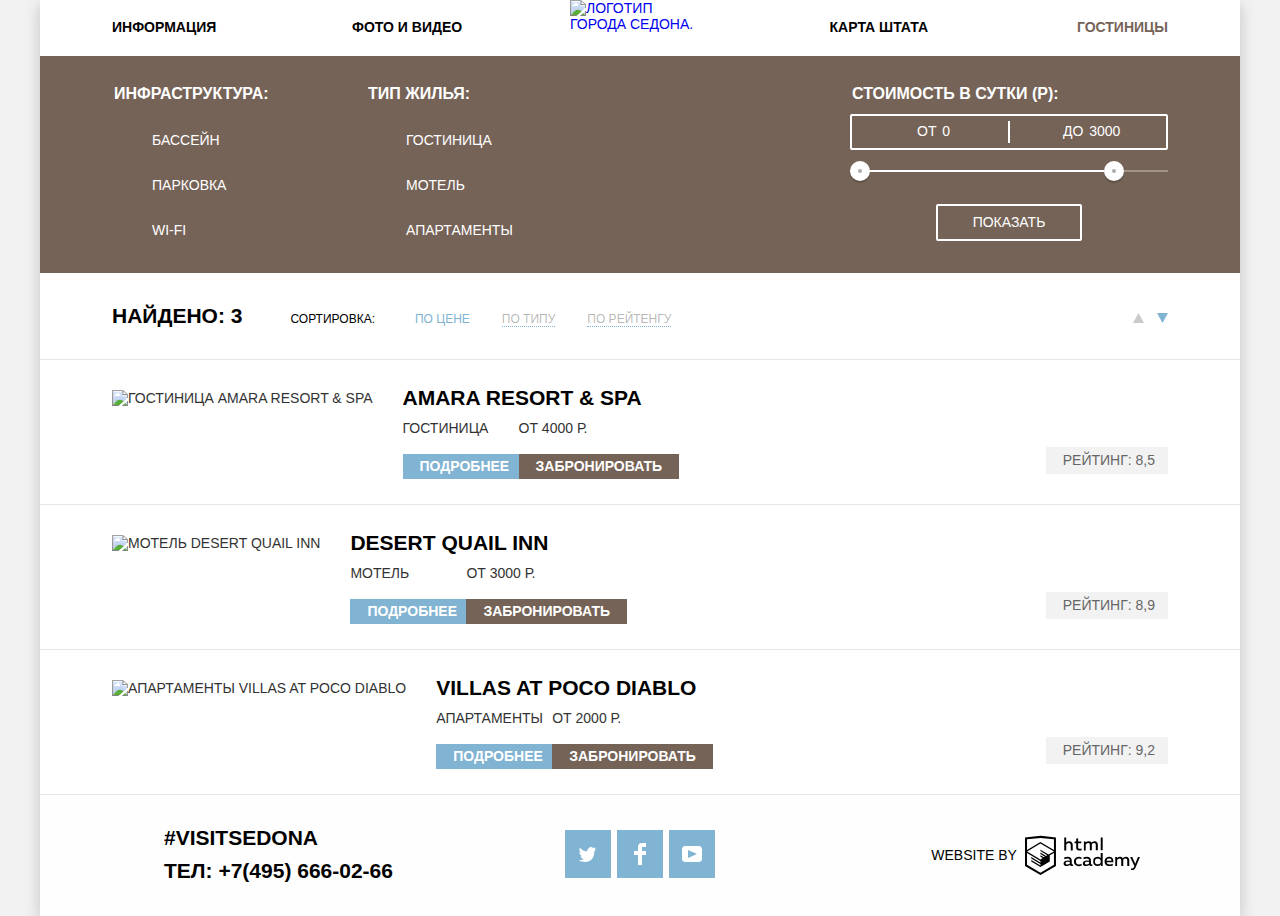
==== commit deea8c4b: "Вносит мелкие изменения" ====
--- a/hotels.html
+++ b/hotels.html
@@ -6,8 +6,8 @@
   <title>HTML Academy: Седона</title>
   <link href="css/normalize.css" rel="stylesheet">
   <link href="css/style.css" rel="stylesheet">
-  <link rel="preload" href="fonts/ptsans.woff2" as="font" type="font/woff2" crossorigin>
-  <link rel="preload" href="fonts/ptsansbold.woff2" as="font" type="font/woff2" crossorigin>
+  <link rel="preload" href="fonts/pt-sans-v11-latin_cyrillic-regular.woff2" as="font" type="font/woff2" crossorigin>
+  <link rel="preload" href="fonts/pt-sans-v11-latin_cyrillic-700.woff2" as="font" type="font/woff2" crossorigin>
 </head>
 
 <body>
@@ -35,7 +35,7 @@
         </ul>
       </nav>
     </header>
- 
+
     <main>
       <h1 class="visually-hidden">Отели в городе Седона</h1>
       <section class="filters">
@@ -276,4 +276,4 @@
   </div>
 </body>
 
-</html>+</html>
--- a/css/style.css
+++ b/css/style.css
@@ -1,1138 +1,1142 @@
 @font-face {
-    font-family: 'PT Sans';
-    font-style: normal;
-    font-weight: 400;
-    font-display: swap;
-    src: url('../fonts/pt-sans-v11-latin_cyrillic-regular.woff2') format('woff2'),
-         url('../fonts/pt-sans-v11-latin_cyrillic-regular.woff') format('woff');
-
-  }
-
-  @font-face {
-    font-family: 'PT Sans';
-    font-style: normal;
-    font-weight: 700;
-    font-display: swap;
-    src: url('../fonts/pt-sans-v11-latin_cyrillic-700.woff2') format('woff2'),
-         url('../fonts/pt-sans-v11-latin_cyrillic-700.woff') format('woff');
-  }
+  font-family: 'PT Sans';
+  font-style: normal;
+  font-weight: 400;
+  font-display: swap;
+  src: url('../fonts/pt-sans-v11-latin_cyrillic-regular.woff2') format('woff2'),
+        url('../fonts/pt-sans-v11-latin_cyrillic-regular.woff') format('woff');
+
+}
+
+@font-face {
+  font-family: 'PT Sans';
+  font-style: normal;
+  font-weight: 700;
+  font-display: swap;
+  src: url('../fonts/pt-sans-v11-latin_cyrillic-700.woff2') format('woff2'),
+        url('../fonts/pt-sans-v11-latin_cyrillic-700.woff') format('woff');
+}
 
 body {
-    margin: 0;
-    padding: 0;
-
-    font-family: "PT Sans", Arial, sans-serif;
-    font-size: 14px;
-    text-transform: uppercase;
-
-    background-color: #f2f2f2;
+  margin: 0;
+  padding: 0;
+
+  font-family: "PT Sans", Arial, sans-serif;
+  font-size: 14px;
+  text-transform: uppercase;
+
+  background-color: #f2f2f2;
 }
 
 a {
-    text-decoration: none;
+  text-decoration: none;
 }
 
 .visually-hidden {
-    position: absolute;
-    width: 1px;
-    height: 1px;
-    margin: -1px;
-    border: 0;
-    padding: 0;
-    clip: rect(0 0 0 0);
-    overflow: hidden;
-  }
+  position: absolute;
+  width: 1px;
+  height: 1px;
+  margin: -1px;
+  border: 0;
+  padding: 0;
+  clip: rect(0 0 0 0);
+  overflow: hidden;
+}
 
 .wrapper {
-    position: relative;
-
-    width: 1200px;
-    margin: 0 auto;
-
-    box-shadow: 0px 5px 15px 0 rgba(0, 1, 1, 0.2);
+  position: relative;
+
+  width: 1200px;
+  margin: 0 auto;
+
+  box-shadow: 0px 5px 15px 0 rgba(0, 1, 1, 0.2);
 }
 
 .container {
-    width: 1056px;
-    margin: 0 auto;
+  width: 1056px;
+  margin: 0 auto;
 }
 
 .main-header {
-    background-color: #ffffff;
+  background-color: #ffffff;
 }
 
 .main-header__logo-img {
-    position: absolute;
-    top: 0;
-    left: 0;
-    right: 0;
-    bottom: 0;
-
-    margin: 0 auto;
+  position: absolute;
+  top: 0;
+  left: 0;
+  right: 0;
+  bottom: 0;
+
+  margin: 0 auto;
 }
 
 .main-nav__list {
-    display: flex;
-    flex-wrap: wrap;
-    margin: 0;
-    padding: 0;
-    list-style: none;
+  display: flex;
+  flex-wrap: wrap;
+  margin: 0;
+  padding: 0;
+  list-style: none;
 }
 
 .main-nav__item {
-    width: 20%;
-    padding: 15px 0 16px 0;
-}
-
-.main-nav__item:first-child {
-    margin-left: 6%;
-}
-
-.main-nav__item:nth-child(3) {
-    margin-left: auto;
-
-    text-align: right;
-}
-
-.main-nav__item:nth-child(4) {
-    margin-right: 6%;
-
-    text-align: right;
+  width: 20%;
+  padding: 14px 0 16px 0;
+}
+
+.main-nav__item:nth-child(4n+1) {
+  margin-left: 6%;
+}
+
+.main-nav__item:nth-child(4n-1) {
+  margin-left: 96px;
+
+  text-align: right;
+}
+
+.main-nav__item:nth-child(n+4):nth-child(4n) {
+  margin-right: 6%;
+
+  text-align: right;
 }
 
 .main-nav__link {
-    color: #000000;
-    line-height: 25px;
-    font-weight: bold;
+  color: #000000;
+  line-height: 26px;
+  font-weight: bold;
 }
 
 .main-nav__link:hover,
 .main-nav__link:focus {
-    color: #81b3d2;
+  color: #81b3d2;
 }
 
 .main-nav__link:active {
-    color: #000000;
-    opacity: 0.3;
+  color: #000000;
+  opacity: 0.3;
 }
 
 .main-nav__link--current {
-    color: #766357;
+  color: #766357;
 }
 
 .welcome {
-    line-height: 26px;
-    
-    background-color: #eee;
-    background-image: url(../img/background-photo.jpg);
-    background-repeat: no-repeat;
-    background-position: 0px -56px;
+  line-height: 26px;
+
+  background-color: #2c3f42;;
+  background-image: url(../img/background-photo.jpg);
+  background-repeat: no-repeat;
+  background-position: 0px -56px;
 }
 
 .welcome__top {
-    text-align: center;
-
-    background-image: url(../img/intro-mask.svg);
-    background-repeat: no-repeat;
-    background-position: 0 bottom;
-    margin-bottom: -2px;
-
+  text-align: center;
+
+  background-image: url(../img/intro-mask.svg);
+  background-repeat: no-repeat;
+  background-position: 0 bottom;
+  margin-bottom: -2px;
 }
 
 .welcome__img-text {
-    margin-top: 76px;
-    margin-bottom: 72px;
-
+  margin-top: 76px;
+  margin-bottom: 72px;
 }
 
 .welcome__bottom {
-    padding-top: 61px;
-    padding-bottom: 51px;
-
-    text-align: center;
-
-    background-color: #ffffff;
+  padding: 61px 300px 51px;
+
+  text-align: center;
+
+  background-color: #ffffff;
 }
 
 .welcome__item {
-    margin: 0;
+  margin: 0;
 }
 
 .welcome__item--bold {
-    font-size: 21px;
-    font-weight: bold;
-    padding-bottom: 27px;
+  font-size: 21px;
+  font-weight: bold;
+  padding-bottom: 27px;
 }
 
 .features {
-    display: flex;
+  display: flex;
 }
 
 .features__info {
-    width: 33.33%;
-    flex-grow: 1;
-    padding-top: 47px;
-
-    color: #ffffff;
-    line-height: 21px;
-    text-align: center;
-
-    background-color: #81b3d2;
+  width: 33.33%;
+  flex-grow: 1;
+  padding: 47px 49px;
+
+  color: #ffffff;
+  line-height: 21px;
+  text-align: center;
+
+  background-color: #81b3d2;
 }
 
 .features__info-bridge {
-    padding-top: 46px;
+  padding-top: 46px;
 }
 
 .features__head {
-    margin-top: 0;
-    margin-bottom: 24px;
-
-    font-size: 21px;
-    font-weight: bold;
+  margin-top: 0;
+  margin-bottom: 24px;
+
+  font-size: 21px;
+  font-weight: bold;
 }
 
 .features__number {
-    display: block;
-    margin-bottom: 21px;
+  display: block;
+  margin-bottom: 21px;
 }
 
 .features__number::before,
 .features__number::after {
-    content: '';
-    display: inline-block;
-    width: 9px;
-    height: 2px;
-    background-color: #ffffff;
-    margin-right: 6px;
-    margin-bottom: 3px;
-
-    vertical-align: middle;
+  content: '';
+  display: inline-block;
+  width: 9px;
+  height: 2px;
+  background-color: #ffffff;
+  margin-right: 6px;
+  margin-bottom: 3px;
+
+  vertical-align: middle;
 }
 
 .features__number::after {
-    margin-left: 6px;
+  margin-left: 6px;
 }
 
 .features__desc {
-    margin: 0;
-    bottom: 0;
+  margin: 0;
+  bottom: 0;
 }
 
 .features__pic {
-    display: flex;
-    width: 66.66%;
-    flex-grow: 1;
+  display: flex;
+  width: 66.66%;
+  flex-grow: 1;
 }
 
 .features-list {
-    display: flex;
-    padding: 0;
-    margin: 0;
-
-    list-style: none;
-    background-color: #ffffff;
+  display: flex;
+  padding: 0;
+  margin: 0;
+
+  list-style: none;
+  background-color: #ffffff;
 }
 
 .features-list__item {
-    padding-top: 161px;
-    width: 33.33%;
-    flex-grow: 1;
-
-    color: #333333;
-    line-height: 21px;
-    text-align: center;
-
-    background-repeat: no-repeat;
-    background-position-x: 50%;
+  padding: 161px 56px 82px;
+  width: 33.33%;
+  flex-grow: 1;
+
+  color: #333333;
+  line-height: 21px;
+  text-align: center;
+
+  background-repeat: no-repeat;
+  background-position-x: 50%;
 }
 
 .features-list--bg-grey {
-    background-color: #eeeeee;
+  background-color: #eeeeee;
 }
 
 .features-list__item--small {
-    padding-top: 47px;
+  padding: 47px 71px 60px;
 }
 
 .features-list__item--house {
-    background-image: url(../img/icon-1.svg);
-    background-position-y: 60px;
+  background-image: url(../img/icon-1.svg);
+  background-position-y: 60px;
 }
 
 .features-list__item--food {
-    background-image: url(../img/icon-3.svg);
-    background-position-y: 61px;
+  background-image: url(../img/icon-3.svg);
+  background-position-y: 61px;
 }
 
 .features-list__item--present {
-    background-image: url(../img/icon-2.svg);
-    background-position-y: 56px;
+  background-image: url(../img/icon-2.svg);
+  background-position-y: 56px;
 }
 
 .features-list__head {
-    margin: 0;
-    margin-bottom: 24px;
-
-    color: #000000;
-    font-size: 21px;
-    font-weight: bold;
+  margin: 0;
+  margin-bottom: 24px;
+
+  color: #000000;
+  font-size: 21px;
+  font-weight: bold;
 }
 
 .features-list__number {
-    display: block;
-    margin-bottom: 21px;
+  display: block;
+  margin-bottom: 21px;
 }
 
 .features-list__number::before,
 .features-list__number::after {
-    content: '';
-    display: inline-block;
-    width: 9px;
-    height: 2px;
-    background-color: #333333;
-    margin-right: 6px;
-    margin-bottom: 3px;
-    
-    vertical-align: middle;
+  content: '';
+  display: inline-block;
+  width: 9px;
+  height: 2px;
+  background-color: #333333;
+  margin-right: 6px;
+  margin-bottom: 3px;
+
+  vertical-align: middle;
 }
 
 .features-list__number::after {
-    margin-left: 6px;
+  margin-left: 6px;
 }
 
 .features-list__desc {
-    margin: 0;
-    margin-bottom: 82px;
-}
-
-.features-list__desc-space {
-    margin-bottom: 60px;
+  margin: 0;
 }
 
 .promo {
-    padding-top: 49px;
-
-    color: #333333;
-    line-height: 24px;
-    text-align: center;
-
-    background-color: #ffffff;
+  padding-top: 49px;
+
+  color: #333333;
+  line-height: 24px;
+  text-align: center;
+
+  background-color: #ffffff;
 }
 
 .promo__item {
-    margin: 0;
+  margin: 0;
 }
 
 .promo__item-head {
-    margin-bottom: 24px;
-
-    font-size: 30px;
-    line-height: 36px; 
-    font-weight: bold;
+  margin-bottom: 24px;
+
+  font-size: 30px;
+  line-height: 36px;
+  font-weight: bold;
 }
 
 .promo__item-desc {
-    margin-bottom: 47px;
+  margin-bottom: 47px;
 }
 
 .button-popup {
-    padding: 30px 140px;
-
-    color: #ffffff;
-    font-size: 21px;
-    line-height: 26px;
-    font-weight: bold;
-    text-transform: uppercase;
-
-    border: none;
-    background-color: #766357;
-    cursor: pointer;
-}
-
-.button-popup:hover, 
+  padding: 30px 140px;
+
+  color: #ffffff;
+  font-size: 21px;
+  line-height: 26px;
+  font-weight: bold;
+  text-transform: uppercase;
+
+  border: none;
+  background-color: #766357;
+  cursor: pointer;
+}
+
+.button-popup:hover,
 .button-popup:focus{
-    background-color: #604e43;
-}
- 
+  background-color: #604e43;
+}
+
 .button-popup:active{
-    color: rgba(255, 255, 255, 0.3);
-    background-color: #503e33;
+  color: rgba(255, 255, 255, 0.3);
+  background-color: #503e33;
 }
 
 .map {
-    display: flex;
+  display: flex;
 }
 
 .search-hotel {
-    display: block;
-    position: absolute;
-    left: 0;
-    right: 0;
-
-    width: 568px;
-    margin: 0 auto;
-    padding: 55px 0;
-
-    background-color: #fff;
+  display: block;
+  position: absolute;
+  left: 0;
+  right: 0;
+
+  width: 568px;
+  margin: 0 auto;
+  padding: 55px 0;
+
+  background-color: #fff;
 }
 
 .search-hotel__form {
-    position: relative;
-
-    width: 458px;
-    margin: 0 auto;
-
-    line-height: 26px;
-    font-weight: bold; 
+  position: relative;
+
+  width: 458px;
+  margin: 0 auto;
+
+  line-height: 26px;
+  font-weight: bold;
 }
 
 .search-hotel__item {
-    position: relative;
-
-    display: flex;
-    justify-content: space-between;
-
-    margin: 0;
-    margin-bottom: 29px;
+  position: relative;
+
+  display: flex;
+  justify-content: space-between;
+
+  margin: 0;
+  margin-bottom: 30px;
 }
 
 .search-hotel__label {
-    width: 95px;
-    align-self: center;
-    
-    text-align: left;
+  width: 112px;
+  align-self: center;
+
+  text-align: left;
 }
 
 .search-hotel__date {
-    width: 346px;
-    box-sizing: border-box;
-    padding: 9px 0 9px 11px;
-
-    background-color: #f2f2f2;
-    border: 2px solid transparent;
-} 
-
-.search-hotel__date::placeholder {
-    color: #000000;
-    line-height: 26px;
-    font-weight: bold;
-    text-transform: uppercase;
+  width: 346px;
+  box-sizing: border-box;
+  padding: 8px 36px 8px 11px;
+
+  color: #000000;
+  line-height: normal;
+  font-weight: bold;
+  text-transform: uppercase;
+
+  background-color: #f2f2f2;
+  border: 2px solid transparent;
+}
+
+.search-hotel__date::-moz-placeholder,
+.search-hotel__date:-moz-placeholder {
+  opacity: 1;
+}
+
+
+.search-hotel__date::placeholder{
+  color: #000000;
 }
 
 .search-hotel__date:hover,
 .search-hotel__number:hover {
-    background-color: #ebebeb;
+  background-color: #ebebeb;
 }
 
 .search-hotel__date:focus,
 .search-hotel__number:focus {
-    background-color: #ffffff;
-    border: 2px solid #e5e5e5;
+  background-color: #ffffff;
+  border: 2px solid #e5e5e5;
 }
 
 .button-date {
-    position: absolute;
-    right: 0px;
-    display: flex;
-    height: 100%;
-    margin-right: 3px;
-
-    border: none;
-    background: none;  
+  position: absolute;
+  right: 0px;
+  display: flex;
+  height: 100%;
+  margin-right: 3px;
+
+  border: none;
+  background: none;
 }
 
 .button-date .button-date__icon {
-    fill: #cacaca;
+  align-self: center;
+
+  fill: #cacaca;
 }
 
 .button-date:hover .button-date__icon,
 .button-date:focus .button-date__icon {
-    fill: #000000;
-    cursor: pointer;
+  fill: #000000;
+  cursor: pointer;
 }
 
 .button-date:active .button-date__icon {
-    fill: #81b3d2;
+  fill: #81b3d2;
 }
 
 .search-hotel__persons {
-    display: flex;
-    justify-content: space-between;
-    margin-bottom: 54px;
+  display: flex;
+  justify-content: space-between;
+  margin-bottom: 54px;
 }
 
 .persons__item {
-    position: relative;
-    
-    width: 226px;
-    display: flex;
-    margin: 0;
+  position: relative;
+
+  width: 226px;
+  display: flex;
+  margin: 0;
 }
 
 .persons__label {
-    width: 95px;
-    align-self: center;
-    
-    text-align: left; 
+  width: 95px;
+  align-self: center;
+
+  text-align: left;
 }
 
 .persons__label--size {
-    width: 88px;
-
-    text-align: right;
+  width: 112px;
+  padding-left: 48px;
+  box-sizing: border-box;
 }
 
 .persons__control {
-    padding: 18px 0;
-    width: 40px;
-
-    border: none;
-    background-color: #f2f2f2;
-
-    cursor: pointer;
+  width: 40px;
+
+  border: none;
+  background-color: #f2f2f2;
+
+  cursor: pointer;
 }
 
 .persons__control:hover .persons__control-bg,
 .persons__control:hover .persons__control-bg::after{
-    background-color: #000000;
+  background-color: #000000;
 }
 
 .persons__control:active .persons__control-bg,
 .persons__control:active .persons__control-bg::after{
-    background-color: #81b3d2;
+  background-color: #81b3d2;
 }
 
 .persons__control-minus {
-    margin-left: auto;
+  margin-left: auto;
 }
 
 .persons__control-bg {
-    position: relative;
-
-    display: block;
-    width: 11px;
-    height: 3px;
-    margin: 0 auto;
-
-    background-color: #a9a9a9;
+  position: relative;
+
+  display: block;
+  width: 11px;
+  height: 3px;
+  margin: 0 auto;
+
+  background-color: #a9a9a9;
 }
 
 .persons__control-bg-plus::after {
-    content: '';
-    position: absolute;
-    width: 3px;
-    height: 11px;
-    margin: 0 auto;
-    background-color: #a9a9a9;
-    top: -4px;
-    left: 0;
-    right: 0;
+  content: '';
+  position: absolute;
+  width: 3px;
+  height: 11px;
+  margin: 0 auto;
+  background-color: #a9a9a9;
+  top: -4px;
+  left: 0;
+  right: 0;
 }
 
 .persons__number {
-    width: 34px;
-    border: none;
-
-    font-weight: bold;
-    text-align: center;
-    background-color: #f2f2f2;
+  width: 34px;
+  padding: 10px 0;
+  border: none;
+
+  font-weight: bold;
+  text-align: center;
+  background-color: #f2f2f2;
 }
 
 .persons__number:focus {
-    background-color: #ffffff;
+  background-color: #ffffff;
 }
 
 .search-hotel__cotnrol {
-    border: none;
+  border: none;
 }
 
 .search-hotel__button-submit {
-    width: 100%;
-    padding: 16px 0;
-
-    font-size: 21px;
-    line-height: 26px;
-    color: #ffffff;
-    font-weight: bold;
-    text-transform: uppercase;
-
-    background-color: #81b3d2;
-    border: none;
-
-    cursor: pointer;
+  width: 100%;
+  padding: 16px 0;
+
+  font-size: 21px;
+  line-height: 26px;
+  color: #ffffff;
+  font-weight: bold;
+  text-transform: uppercase;
+
+  background-color: #81b3d2;
+  border: none;
+
+  cursor: pointer;
 }
 
 .search-hotel__button-submit:hover,
 .search-hotel__button-submit:focus {
-    background-color: #669ec0;
+  background-color: #669ec0;
 }
 
 .search-hotel__button-submit:active {
-    color: rgba(255, 255, 255, 0.3);
-    background-color: #5496bd;
+  color: rgba(255, 255, 255, 0.3);
+  background-color: #5496bd;
 }
 
 .filters {
-    background-color: #766357;
-    background-image: url('../img/filter-background.jpg');
-    background-repeat: no-repeat;
-    background-position: 0 -57px;
+  background-color: #766357;
+  background-image: url('../img/filter-background.jpg');
+  background-repeat: no-repeat;
+  background-position: 0 -57px;
 }
 
 .filter__form {
-    display: flex;
-
-    font-size: 14px;
-    line-height: 21px;
-    color: #ffffff;
+  display: flex;
+
+  font-size: 14px;
+  line-height: 21px;
+  color: #ffffff;
 }
 
 .filter__wrap {
-    display: flex;
-    width: 254px;
-    margin: 0;
-    margin-top: 27px;
-    padding: 0; 
-    border: none;
+  width: 254px;
+  margin: 0;
+  margin-top: 27px;
+  padding: 0;
+  border: none;
 }
 
 .filter__wrap--size {
-    width: 318px;
-    margin-left: auto;
+  width: 318px;
+  margin-left: auto;
 }
 
 .filter__title {
-    font-size: 16px;
-    font-weight: bold;
-    margin-bottom: 25px;
+  font-size: 16px;
+  font-weight: bold;
+  margin-bottom: 25px;
 }
 
 .filter__title-range {
-    margin-bottom: 10px;
+  margin-bottom: 10px;
 }
 
 .filter__elem {
-    position: relative;
-
-    display: flex;
-    height: 23px;
-    margin: 0;
-    margin-bottom: 22px;
-
-    align-items: center;
+  position: relative;
+
+  display: flex;
+  height: 23px;
+  margin: 0;
+  margin-bottom: 22px;
+
+  align-items: center;
 }
 
 .filter__input {
-    position: absolute;
-    cursor: pointer;
+  position: absolute;
+  cursor: pointer;
 }
 
 .filter__input {
-    position: absolute;
-    cursor: pointer;
+  position: absolute;
+  cursor: pointer;
 }
 
 .filter__label {
-    margin-left: 40px;
-
-    cursor: pointer;
+  margin-left: 40px;
+
+  cursor: pointer;
 }
 
 .filter__label::before {
-    content: "";
-    position: absolute;
-    left: 0;
-    top: 0;
-
-    width: 23px;
-    height: 23px;
-  
-    background-image: url(../img/checkbox-off.svg);
-    background-repeat: no-repeat;
+  content: "";
+  position: absolute;
+  left: 0;
+  top: 0;
+
+  width: 23px;
+  height: 23px;
+
+  background-image: url(../img/checkbox-off.svg);
+  background-repeat: no-repeat;
 }
 
 .filter__input:checked + .filter__label::after,
 .filter__input:hover + .filter__label::after {
-    content: "";
-    position: absolute;
-    left: 0;
-    top: 0;
-
-    width: 26px;
-    height: 26px;
-  
-    background-image: url(../img/checkbox-on.svg);
-    background-repeat: no-repeat;
+  content: "";
+  position: absolute;
+  left: 0;
+  top: 0;
+
+  width: 26px;
+  height: 26px;
+
+  background-image: url(../img/checkbox-on.svg);
+  background-repeat: no-repeat;
 }
 
 .filter-range {
-    position: relative;
-
-    height: 32px;
-    margin-bottom: 20px;
-
-    font-size: 0;
-  
-    border: 2px solid #ffffff;
-    border-radius: 2px;
+  position: relative;
+
+  height: 32px;
+  margin-bottom: 20px;
+
+  font-size: 0;
+
+  border: 2px solid #ffffff;
+  border-radius: 2px;
 }
 
 .filter-range::after {
-    content: "";
-    position: absolute;
-    top: 50%;
-    left: 50%;
-  
-    width: 2px;
-    height: 22px;
-  
-    background: #ffffff;
-    transform: translate(-50%, -50%);
-  }
+  content: "";
+  position: absolute;
+  top: 50%;
+  left: 50%;
+
+  width: 2px;
+  height: 22px;
+
+  background: #ffffff;
+  transform: translate(-50%, -50%);
+}
 
 .filter-range__label {
-    display: inline-block;
-    width: 81px;
-    padding-left: 65px;
-
-    font-size: 14px;
-    line-height: 30px;
-    vertical-align: top;
-  
-    cursor: pointer;
+  display: inline-block;
+  width: 81px;
+  padding-left: 65px;
+
+  font-size: 14px;
+  line-height: 30px;
+  vertical-align: top;
+
+  cursor: pointer;
 }
 
 .filter-range__input {
-    width: 50px;
-    margin: 0;
-  
-    color: #ffffff;
-    font: inherit;
-
-    background: none;
-    border: none;
+  width: 50px;
+  margin: 0;
+
+  color: #ffffff;
+  font: inherit;
+  line-height: normal;
+
+  background: none;
+  border: none;
 }
 
 .filter-controls {
-    position: relative;
-  
-    margin-bottom: 32px;
-  }
+  position: relative;
+
+  margin-bottom: 32px;
+}
 
 .filter-controls__scale {
-    height: 2px;
-  
-    background: rgba(255, 255, 255, 0.3);
-  }
-  
-  .filter-controls__bar {
-    width: 80%;
-    height: 2px;
-  
-    background: #ffffff;
-  }
-
-  .filter-controls__toggle {
-    position: absolute;
-    top: -9px;
-    
-    width: 4px;
-    height: 4px;
-  
-    background: #ababab;
-    border: 8px solid #ffffff;
-    border-radius: 50%;
-    box-shadow: 0 2px 1px 0 rgba(0, 1, 1, 0.2);
-    cursor: pointer;
-  }
-
-  .filter-controls__toggle:hover {
-    background: #1c4f80;
-  }
-  
-  .filter-controls__toggle-min {
-    left: 0;
-  }
-  
-  .filter-controls__toggle-max {
-    left: 80%;
-  }
+  height: 2px;
+
+  background: rgba(255, 255, 255, 0.3);
+}
+
+.filter-controls__bar {
+  width: 80%;
+  height: 2px;
+
+  background: #ffffff;
+}
+
+.filter-controls__toggle {
+  position: absolute;
+  top: -9px;
+
+  width: 4px;
+  height: 4px;
+
+  background: #ababab;
+  border: 8px solid #ffffff;
+  border-radius: 50%;
+  box-shadow: 0 2px 1px 0 rgba(0, 1, 1, 0.2);
+  cursor: pointer;
+}
+
+.filter-controls__toggle:hover {
+  background: #1c4f80;
+}
+
+.filter-controls__toggle-min {
+  left: 0;
+}
+
+.filter-controls__toggle-max {
+  left: 80%;
+}
 
 .filter__button {
-    display: block;
-    margin: 0 auto;
-    margin-bottom: 32px;
-    padding: 6px 35px;
-
-    font-size: 14px;
-    line-height: 21px;
-    color: #ffffff;
-    text-transform: uppercase;
-    
-    background: none;
-    border: 2px solid #ffffff;
-    border-radius: 2px;
-    cursor: pointer;
+  display: block;
+  margin: 0 auto;
+  margin-bottom: 32px;
+  padding: 6px 35px;
+
+  font-size: 14px;
+  line-height: 21px;
+  color: #ffffff;
+  text-transform: uppercase;
+
+  background: none;
+  border: 2px solid #ffffff;
+  border-radius: 2px;
+  cursor: pointer;
 }
 
 .filter__button:hover {
-    color: #000000;
-  
-    background: #ffffff;
+  color: #000000;
+
+  background: #ffffff;
 }
 
 .filter-bottom {
-    padding: 30px 0;
-
-    background-color: #ffffff;
-    border-bottom: 1px solid #e5e5e5 ;
+  padding: 30px 0;
+
+  background-color: #ffffff;
+  border-bottom: 1px solid #e5e5e5 ;
 }
 
 .filter__list {
-    display: flex;
-    align-items: baseline;
+  display: flex;
+  align-items: baseline;
 }
 
 .filter__item-result {
-    font-size: 21px;
-    line-height: 26px;
-    font-weight: bold;
-}
-
-.filter__head, 
+  font-size: 21px;
+  line-height: 26px;
+  font-weight: bold;
+}
+
+.filter__head,
 .filter__sum {
-    display: inline-block;
-    vertical-align: top;
+  display: inline-block;
+  vertical-align: top;
 }
 
 .filter__item-type {
-    display: flex;
-    margin-left: 48px;
-
-    font-size: 12px;
-    line-height: 18px;
+  display: flex;
+  margin-left: 48px;
+
+  font-size: 12px;
+  line-height: 18px;
 }
 
 .filter__head--small {
-    display: flex;
-    margin-right: 40px;
+  display: flex;
+  margin-right: 40px;
 }
 
 .options__list {
-    display: flex;
-    margin: 0;
-    padding: 0;
-
-    list-style: none;
+  display: flex;
+  margin: 0;
+  padding: 0;
+
+  list-style: none;
 }
 
 .options__item {
-    margin-right: 32px;
+  margin-right: 32px;
 }
 
 .options__link {
-    color: rgba(0, 0, 0, 0.3);
-    border-bottom: 1px dotted #81b3d2;
+  color: rgba(0, 0, 0, 0.3);
+  border-bottom: 1px dotted #81b3d2;
 }
 
 .options__link:hover,
 .options__link:focus {
-    color: #81b3d2;
+  color: #81b3d2;
 }
 
 .options__link:active {
-    color: #000000;
+  color: #000000;
 }
 
 .filter__item-button {
-    margin-left: auto;
+  margin-left: auto;
 }
 
 .options__link--active {
-    color: #81b3d2;
-
-    border: none;
+  color: #81b3d2;
+
+  border: none;
 
 }
 
 .sorting__icon {
-    fill: #cacaca;
+  fill: #cacaca;
 }
 
 .sorting__button:hover .sorting__icon,
 .sorting__button:focus .sorting__icon  {
-    fill: #231f20;
+  fill: #231f20;
 }
 
 .sorting__button:active .sorting__icon {
-    fill: #81b3d2;
+  fill: #81b3d2;
 }
 
 .sorting__button--active {
-    margin-left: 9px;
+  margin-left: 9px;
 }
 
 .sorting__button--active .sorting__icon {
-    fill: #81b3d2;
+  fill: #81b3d2;
 }
 
 .hotels {
-    background-color: #ffffff;
+  background-color: #ffffff;
 }
 
 .hotels__list {
-    margin: 0;
-    padding: 0;
-    
-    color: #333333;
-    list-style: none;
+  margin: 0;
+  padding: 0;
+
+  color: #333333;
+  list-style: none;
 }
 
 .hotels__item {
-    display: flex;
-    padding: 25px 72px 27px;
-
-    border-bottom: 1px solid #e5e5e5 ;
+  display: flex;
+  padding: 25px 72px 27px;
+
+  border-bottom: 1px solid #e5e5e5 ;
 }
 
 .hotels__img {
-    margin-top: 5px;
-    margin-right: 30px;
+  margin-top: 5px;
+  margin-right: 30px;
 }
 
 .hotels__head {
-    margin: 0;
-    margin-bottom: 9px;
-    color: #000000;
-    font-size: 21px;
-    line-height: 26px;
-
-    cursor: pointer;
+  margin: 0;
+  margin-bottom: 9px;
+  color: #000000;
+  font-size: 21px;
+  line-height: 26px;
+
+  cursor: pointer;
 }
 
 .hotels__head:hover,
 .hotels__head:focus {
-    color: #81b3d2;
+  color: #81b3d2;
 }
 
 .hotels__head:active {
-    color: rgba(0, 0, 0, 0.3);
+  color: rgba(0, 0, 0, 0.3);
 }
 
 .hotels__wrap {
-    display: flex;
-    justify-content: space-between;
-    width: 258px;
+  display: flex;
+  justify-content: space-between;
+  width: 258px;
 }
 
 .hotels__details {
-    width: 110px;
+  width: 110px;
 }
 
 .hotels__price {
-    width: 142px;
+  width: 142px;
 }
 
 .hotels__text {
-    display: block;
-    margin-bottom: 20px;
+  display: block;
+  margin-bottom: 20px;
 }
 
 .hotels__button {
-    padding: 4px 17px 5px;
-
-    font-size: 14px;
-    line-height: 21px;
-    font-weight: bold;
-    text-transform: uppercase;
-    color: #ffffff;
+  padding: 4px 17px 5px;
+
+  font-size: 14px;
+  line-height: 21px;
+  font-weight: bold;
+  text-transform: uppercase;
+  color: #ffffff;
 }
 
 .hotels__button--blue {
-    background-color: #81b3d2;
+  background-color: #81b3d2;
 }
 
 .hotels__button--blue:hover,
 .hotels__button--blue:focus {
-    background-color: #669ec0;
+  background-color: #669ec0;
 }
 
 .hotels__button--blue:active {
-    color: rgba(255, 255, 255, 0.3);
-    background-color: #5496bd;
+  color: rgba(255, 255, 255, 0.3);
+  background-color: #5496bd;
 }
 
 .hotels__button--brown {
-    background-color: #766357;
+  background-color: #766357;
 }
 
 .hotels__button--brown:hover,
 .hotels__button--brown:focus {
-    background-color: #604e43;
+  background-color: #604e43;
 }
 
 .hotels__button--brown:active {
-    color: rgba(255, 255, 255, 0.3);
-    background-color: #503e33;
+  color: rgba(255, 255, 255, 0.3);
+  background-color: #503e33;
 }
 
 .hotels-rating {
-    display: flex;
-    flex-direction: column;
-    justify-content: space-between;
-    align-items: flex-end;
-    margin-left: auto;   
+  display: flex;
+  flex-shrink: 0;
+  flex-direction: column;
+  justify-content: space-between;
+  align-items: flex-end;
+  margin-left: auto;
 }
 
 .hotels-rating__stars {
-    height: 17px;
-    margin-top: 5px;
-
-    background-image: url(../img/star.svg);
-    background-repeat: space;
+  height: 17px;
+  margin-top: 5px;
+
+  background-image: url(../img/star.svg);
+  background-repeat: space;
 }
 
 .hotels-rating__stars--four {
-    width: 89px;
+  width: 89px;
 }
 
 .hotels-rating__stars--three {
-    width: 62px;
+  width: 62px;
 }
 
 .hotels-rating__stars--two {
-    width: 40px;
+  width: 40px;
 }
 
 .hotels-rating__number {
-    margin-bottom: 3px;
-    padding: 3px 13px 3px 17px;
-
-    line-height: 21px;
-    color: #666666;
-
-    background-color: #f2f2f2 ;
+  margin-bottom: 3px;
+  padding: 3px 13px 3px 17px;
+
+  line-height: 21px;
+  color: #666666;
+
+  background-color: #f2f2f2 ;
 }
 
 .main-footer {
-    padding: 35px 0 32px;
-
-    background-color: rgba(255, 255, 255, 0.9);
+  padding: 35px 0 32px;
+
+  background-color: rgba(255, 255, 255, 0.9);
 }
 
 .main-footer--position {
-    position: absolute;
-    bottom: 0;
-
-    width: 100%;
+  position: absolute;
+  bottom: 0;
+
+  width: 100%;
 }
 
 .main-footer__wrap {
-    display: flex;
+  display: flex;
 }
 
 .footer-item {
-    display: flex;
-    align-items: center;
-    width: 33.33%;
-    
+  display: flex;
+  align-items: center;
+  width: 33.33%;
+
 }
 
 .footer-item__contacts-wrap {
-    margin-left: 52px;
+  margin-left: 52px;
 }
 
 .footer-item__contacts {
-    color: #000000;
-    font-size: 21px;
-    line-height: 26px;
-    font-weight: bold;
-    text-transform: uppercase;
+  color: #000000;
+  font-size: 21px;
+  line-height: 26px;
+  font-weight: bold;
+  text-transform: uppercase;
 }
 
 .footer-item__hashtag {
-    display: block;
-    margin-top: -4px;
+  display: block;
+  margin-top: -5px;
 }
 
 .footer-item__phone {
-    margin: 0;
-    margin-top: 7px;
+  margin: 0;
+  margin-top: 7px;
 }
 
 .footer-item__socials {
-    justify-content: center;
+  justify-content: center;
+  align-items: flex-start;
 }
 
 .footer-item__link {
-    color: #000000;
+  color: #000000;
 }
 
 .social-list {
-    display: flex;
-    justify-content: space-between;
-    width: 150px;
-    margin: 0;
-    padding: 0;
-    list-style: none;
-    
+  display: flex;
+  justify-content: space-between;
+  width: 150px;
+  margin: 0;
+  padding: 0;
+  list-style: none;
+
 }
 
 .social-list__link {
-    position: relative;
-    display: inline-block;
-    width: 46px;
-    height: 48px;
-
-    background-color: #81b3d2;
+  position: relative;
+  display: flex;
+  width: 46px;
+  height: 48px;
+
+  background-color: #81b3d2;
 }
 
 .social-list__link:hover,
 .social-list__link:focus {
-    background-color: #669ec0;
+  background-color: #669ec0;
 }
 
 .social-list__link:active {
-    background-color: #5496bd;
+  background-color: #5496bd;
 }
 
 .social-list__icon {
-    position: absolute;
-    top: 0;
-    left: 0;
-    right: 0;
-    bottom: 0;
-    margin: auto;
-
-    fill: #ffffff;
+  position: absolute;
+  top: 0;
+  left: 0;
+  right: 0;
+  bottom: 0;
+  margin: auto;
+
+  fill: #ffffff;
 }
 
 .social-list__link:active .social-list__icon {
-    fill: rgba(255, 255, 255, 0.3);
+  fill: rgba(255, 255, 255, 0.3);
 }
 
 .footer-item-copyrigth {
-    justify-content: flex-end;
+  justify-content: flex-end;
 }
 
 .footer-item-copyrigth-wrap {
-    display: flex;
-    margin-right: 28px;
+  display: flex;
+  margin-right: 28px;
 }
 
 .footer-copyrigth__desc {
-    align-self: center;
-    margin-right: 8px;
-    margin-bottom: 5px;
+  align-self: center;
+  margin-right: 8px;
+  margin-bottom: 5px;
 }
 
 .footer-copyrigth__link:hover .footer-copyrigth__icon,
 .footer-copyrigth__link:focus .footer-copyrigth__icon {
-    fill: #81b3d2;
+  fill: #81b3d2;
 }
 
 .footer-copyrigth__link:active .footer-copyrigth__icon {
-    fill: #bdbbbc;
-}
-
+  fill: #bdbbbc;
+}
+
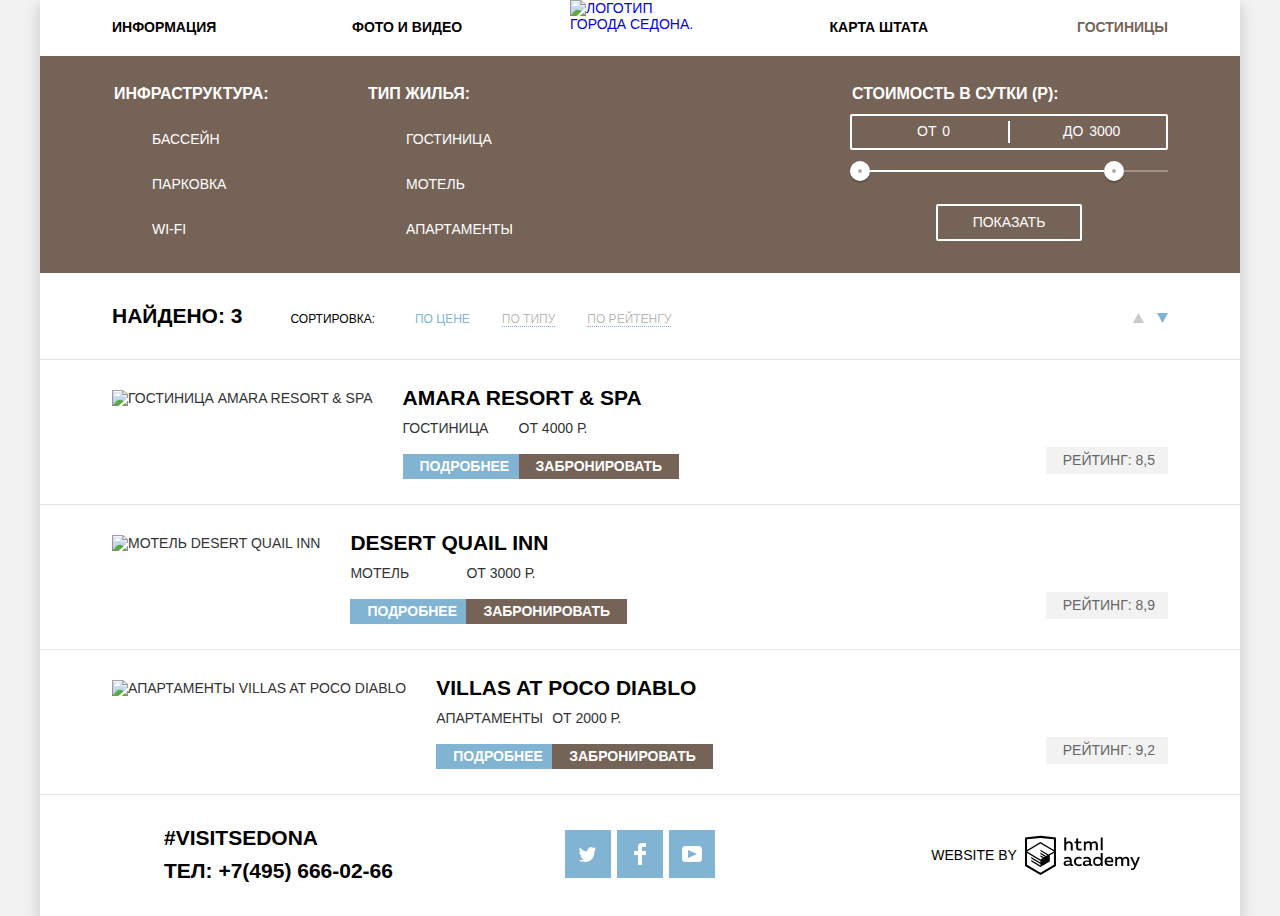
==== commit 49175efd: "Добавляет и исправляет стили для фильтра на странице с отелями" ====
--- a/hotels.html
+++ b/hotels.html
@@ -4,7 +4,7 @@
 <head>
   <meta charset="utf-8">
   <title>HTML Academy: Седона</title>
-  <link href="css/normalize.css" rel="stylesheet">
+  <link href="css/normalize-min.css" rel="stylesheet">
   <link href="css/style.css" rel="stylesheet">
   <link rel="preload" href="fonts/pt-sans-v11-latin_cyrillic-regular.woff2" as="font" type="font/woff2" crossorigin>
   <link rel="preload" href="fonts/pt-sans-v11-latin_cyrillic-700.woff2" as="font" type="font/woff2" crossorigin>
@@ -77,10 +77,10 @@
               <legend class="filter__title filter__title-range">Стоимость в сутки (Р):</legend>
               <div class="filter-range">
                 <label class="filter-range__label" for="min-price">От
-                  <input class="filter-range__input" type="number" name="min-price" id="min-price" value="0">
+                  <input class="filter-range__input" type="text" name="min-price" id="min-price" value="0">
                 </label>
                 <label class="filter-range__label" for="max-price">До
-                  <input class="filter-range__input" type="number" name="max-price" id="max-price" value="3000">
+                  <input class="filter-range__input" type="text" name="max-price" id="max-price" value="3000">
                 </label>
               </div>
               <div class="filter-controls">
@@ -220,7 +220,7 @@
           <div class="footer-item__contacts-wrap">
             <span class="footer-item__hashtag">#Visitsedona</span>
             <p class="footer-item__phone">Tел:
-              <a class="footer-item__link" href="tel:+7(495)666-02-66">+7(495) 666-02-66</a>
+              <a class="footer-item__link" href="tel:+74956660266">+7(495) 666-02-66</a>
             </p>
           </div>
         </div>
--- a/css/style.css
+++ b/css/style.css
@@ -21,7 +21,7 @@
   margin: 0;
   padding: 0;
 
-  font-family: "PT Sans", Arial, sans-serif;
+  font-family: 'PT Sans', 'Arial', sans-serif;
   font-size: 14px;
   text-transform: uppercase;
 
@@ -49,7 +49,9 @@
   width: 1200px;
   margin: 0 auto;
 
-  box-shadow: 0px 5px 15px 0 rgba(0, 1, 1, 0.2);
+  -webkit-box-shadow: 0px 5px 15px 0 rgba(0, 1, 1, 0.2);
+
+          box-shadow: 0px 5px 15px 0 rgba(0, 1, 1, 0.2);
 }
 
 .container {
@@ -72,8 +74,11 @@
 }
 
 .main-nav__list {
-  display: flex;
-  flex-wrap: wrap;
+  display: -webkit-box;
+  display: -ms-flexbox;
+  display: flex;
+  -ms-flex-wrap: wrap;
+      flex-wrap: wrap;
   margin: 0;
   padding: 0;
   list-style: none;
@@ -124,7 +129,7 @@
   line-height: 26px;
 
   background-color: #2c3f42;;
-  background-image: url(../img/background-photo.jpg);
+  background-image: url('../img/background-photo.jpg');
   background-repeat: no-repeat;
   background-position: 0px -56px;
 }
@@ -132,7 +137,7 @@
 .welcome__top {
   text-align: center;
 
-  background-image: url(../img/intro-mask.svg);
+  background-image: url('../img/intro-mask.svg');
   background-repeat: no-repeat;
   background-position: 0 bottom;
   margin-bottom: -2px;
@@ -162,12 +167,16 @@
 }
 
 .features {
+  display: -webkit-box;
+  display: -ms-flexbox;
   display: flex;
 }
 
 .features__info {
   width: 33.33%;
-  flex-grow: 1;
+  -webkit-box-flex: 1;
+      -ms-flex-positive: 1;
+          flex-grow: 1;
   padding: 47px 49px;
 
   color: #ffffff;
@@ -184,6 +193,7 @@
 .features__head {
   margin-top: 0;
   margin-bottom: 24px;
+  padding: 0 70px;
 
   font-size: 21px;
   font-weight: bold;
@@ -217,12 +227,18 @@
 }
 
 .features__pic {
+  display: -webkit-box;
+  display: -ms-flexbox;
   display: flex;
   width: 66.66%;
-  flex-grow: 1;
+  -webkit-box-flex: 1;
+      -ms-flex-positive: 1;
+          flex-grow: 1;
 }
 
 .features-list {
+  display: -webkit-box;
+  display: -ms-flexbox;
   display: flex;
   padding: 0;
   margin: 0;
@@ -234,7 +250,9 @@
 .features-list__item {
   padding: 161px 56px 82px;
   width: 33.33%;
-  flex-grow: 1;
+  -webkit-box-flex: 1;
+      -ms-flex-positive: 1;
+          flex-grow: 1;
 
   color: #333333;
   line-height: 21px;
@@ -253,23 +271,24 @@
 }
 
 .features-list__item--house {
-  background-image: url(../img/icon-1.svg);
+  background-image: url('../img/icon-1.svg');
   background-position-y: 60px;
 }
 
 .features-list__item--food {
-  background-image: url(../img/icon-3.svg);
+  background-image: url('../img/icon-3.svg');
   background-position-y: 61px;
 }
 
 .features-list__item--present {
-  background-image: url(../img/icon-2.svg);
+  background-image: url('../img/icon-2.svg');
   background-position-y: 56px;
 }
 
 .features-list__head {
   margin: 0;
   margin-bottom: 24px;
+  padding: 0 50px;
 
   color: #000000;
   font-size: 21px;
@@ -329,6 +348,9 @@
 }
 
 .button-popup {
+  position: relative;
+  z-index: 1;
+
   padding: 30px 140px;
 
   color: #ffffff;
@@ -353,20 +375,147 @@
 }
 
 .map {
-  display: flex;
+  display: -webkit-box;
+  display: -ms-flexbox;
+  display: flex;
+}
+
+.map iframe {
+  position: relative;
+  z-index: 2;
+
+  border: none;
+}
+
+.map__img {
+  margin: 0;
+  padding: 0;
+}
+
+.map__pic {
+  position: absolute;
+  left: 0;
+  z-index: 1;
 }
 
 .search-hotel {
-  display: block;
+  z-index: 3;
   position: absolute;
   left: 0;
   right: 0;
 
+  display: block;
   width: 568px;
   margin: 0 auto;
   padding: 55px 0;
 
   background-color: #fff;
+  -webkit-box-shadow: 0px 7px 15px 0 rgba(0, 1, 1, 0.15);
+          box-shadow: 0px 7px 15px 0 rgba(0, 1, 1, 0.15);
+}
+
+.popup-show {
+  -webkit-animation-name: popup-show;
+          animation-name: popup-show;
+  -webkit-animation-duration: 1s;
+          animation-duration: 1s;
+}
+
+@keyframes popup-show {
+  from {
+    -webkit-transform: translateY(-150px);
+            transform: translateY(-150px);
+    opacity: 0;
+  }
+  90% {
+    -webkit-transform: translateY(30px);
+            transform: translateY(30px);
+  }
+  to {
+    -webkit-transform: translateY(0px);
+            transform: translateY(0px);
+    opacity: 1;
+  }
+}
+
+@-webkit-keyframes popup-show {
+  from {
+    -webkit-transform: translateY(-150px);
+            transform: translateY(-150px);
+    opacity: 0;
+  }
+  90% {
+    -webkit-transform: translateY(30px);
+            transform: translateY(30px);
+  }
+  to {
+    -webkit-transform: translateY(0px);
+            transform: translateY(0px);
+    opacity: 1;
+  }
+}
+
+.popup-close {
+  display: none;
+}
+
+.popup-error {
+  -webkit-animation-name: shake;
+          animation-name: shake;
+  -webkit-animation-duration: 0.6s;
+          animation-duration: 0.6s;
+}
+
+
+@-webkit-keyframes shake {
+  0%,
+  100% {
+    -webkit-transform: translateX(0);
+            transform: translateX(0);
+  }
+
+  10%,
+  30%,
+  50%,
+  70%,
+  90% {
+    -webkit-transform: translateX(-10px);
+            transform: translateX(-10px);
+  }
+
+  20%,
+  40%,
+  60%,
+  80% {
+    -webkit-transform: translateX(10px);
+            transform: translateX(10px);
+  }
+}
+
+
+@keyframes shake {
+  0%,
+  100% {
+    -webkit-transform: translateX(0);
+            transform: translateX(0);
+  }
+
+  10%,
+  30%,
+  50%,
+  70%,
+  90% {
+    -webkit-transform: translateX(-10px);
+            transform: translateX(-10px);
+  }
+
+  20%,
+  40%,
+  60%,
+  80% {
+    -webkit-transform: translateX(10px);
+            transform: translateX(10px);
+  }
 }
 
 .search-hotel__form {
@@ -382,8 +531,14 @@
 .search-hotel__item {
   position: relative;
 
-  display: flex;
-  justify-content: space-between;
+  display: -webkit-box;
+
+  display: -ms-flexbox;
+
+  display: flex;
+  -webkit-box-pack: justify;
+      -ms-flex-pack: justify;
+          justify-content: space-between;
 
   margin: 0;
   margin-bottom: 30px;
@@ -391,14 +546,17 @@
 
 .search-hotel__label {
   width: 112px;
-  align-self: center;
+  -ms-flex-item-align: center;
+      -ms-grid-row-align: center;
+      align-self: center;
 
   text-align: left;
 }
 
 .search-hotel__date {
   width: 346px;
-  box-sizing: border-box;
+  -webkit-box-sizing: border-box;
+          box-sizing: border-box;
   padding: 8px 36px 8px 11px;
 
   color: #000000;
@@ -410,9 +568,24 @@
   border: 2px solid transparent;
 }
 
-.search-hotel__date::-moz-placeholder,
-.search-hotel__date:-moz-placeholder {
-  opacity: 1;
+
+.search-hotel__date::-webkit-input-placeholder{
+  color: #000000;
+}
+
+
+.search-hotel__date::-moz-placeholder{
+  color: #000000;
+}
+
+
+.search-hotel__date:-ms-input-placeholder{
+  color: #000000;
+}
+
+
+.search-hotel__date::-ms-input-placeholder{
+  color: #000000;
 }
 
 
@@ -434,6 +607,8 @@
 .button-date {
   position: absolute;
   right: 0px;
+  display: -webkit-box;
+  display: -ms-flexbox;
   display: flex;
   height: 100%;
   margin-right: 3px;
@@ -443,7 +618,9 @@
 }
 
 .button-date .button-date__icon {
-  align-self: center;
+  -ms-flex-item-align: center;
+      -ms-grid-row-align: center;
+      align-self: center;
 
   fill: #cacaca;
 }
@@ -459,8 +636,12 @@
 }
 
 .search-hotel__persons {
-  display: flex;
-  justify-content: space-between;
+  display: -webkit-box;
+  display: -ms-flexbox;
+  display: flex;
+  -webkit-box-pack: justify;
+      -ms-flex-pack: justify;
+          justify-content: space-between;
   margin-bottom: 54px;
 }
 
@@ -468,13 +649,17 @@
   position: relative;
 
   width: 226px;
+  display: -webkit-box;
+  display: -ms-flexbox;
   display: flex;
   margin: 0;
 }
 
 .persons__label {
   width: 95px;
-  align-self: center;
+  -ms-flex-item-align: center;
+      -ms-grid-row-align: center;
+      align-self: center;
 
   text-align: left;
 }
@@ -482,7 +667,8 @@
 .persons__label--size {
   width: 112px;
   padding-left: 48px;
-  box-sizing: border-box;
+  -webkit-box-sizing: border-box;
+          box-sizing: border-box;
 }
 
 .persons__control {
@@ -583,6 +769,8 @@
 }
 
 .filter__form {
+  display: -webkit-box;
+  display: -ms-flexbox;
   display: flex;
 
   font-size: 14px;
@@ -616,17 +804,9 @@
 .filter__elem {
   position: relative;
 
-  display: flex;
   height: 23px;
   margin: 0;
   margin-bottom: 22px;
-
-  align-items: center;
-}
-
-.filter__input {
-  position: absolute;
-  cursor: pointer;
 }
 
 .filter__input {
@@ -649,12 +829,11 @@
   width: 23px;
   height: 23px;
 
-  background-image: url(../img/checkbox-off.svg);
+  background-image: url('../img/checkbox-off.svg');
   background-repeat: no-repeat;
 }
 
-.filter__input:checked + .filter__label::after,
-.filter__input:hover + .filter__label::after {
+.filter__input:checked + .filter__label::after {
   content: "";
   position: absolute;
   left: 0;
@@ -663,8 +842,42 @@
   width: 26px;
   height: 26px;
 
-  background-image: url(../img/checkbox-on.svg);
+  background-image: url('../img/checkbox-on.svg');
   background-repeat: no-repeat;
+}
+
+.filter__input:focus + .filter__label::after {
+  outline: 5px auto rgb(59, 153, 252);
+}
+
+.filter__input:disabled:checked + .filter__label::after{
+  content: "";
+  position: absolute;
+  left: 0;
+  top: 0;
+
+  width: 26px;
+  height: 26px;
+
+  background-image: url('../img/checkbox-on-disable.svg');
+  background-repeat: no-repeat;
+}
+
+.filter__input:disabled + .filter__label::before{
+  content: "";
+  position: absolute;
+  left: 0;
+  top: 0;
+
+  width: 26px;
+  height: 26px;
+
+  background-image: url('../img/checkbox-off-disable.svg');
+  background-repeat: no-repeat;
+}
+
+.filter__input:focus + .filter__label::before {
+  outline: 5px auto rgb(59, 153, 252);
 }
 
 .filter-range {
@@ -689,7 +902,8 @@
   height: 22px;
 
   background: #ffffff;
-  transform: translate(-50%, -50%);
+  -webkit-transform: translate(-50%, -50%);
+          transform: translate(-50%, -50%);
 }
 
 .filter-range__label {
@@ -745,12 +959,13 @@
   background: #ababab;
   border: 8px solid #ffffff;
   border-radius: 50%;
-  box-shadow: 0 2px 1px 0 rgba(0, 1, 1, 0.2);
+  -webkit-box-shadow: 0 2px 1px 0 rgba(0, 1, 1, 0.2);
+          box-shadow: 0 2px 1px 0 rgba(0, 1, 1, 0.2);
   cursor: pointer;
 }
 
 .filter-controls__toggle:hover {
-  background: #1c4f80;
+  transform: scale(1.1);
 }
 
 .filter-controls__toggle-min {
@@ -792,8 +1007,12 @@
 }
 
 .filter__list {
-  display: flex;
-  align-items: baseline;
+  display: -webkit-box;
+  display: -ms-flexbox;
+  display: flex;
+  -webkit-box-align: baseline;
+      -ms-flex-align: baseline;
+          align-items: baseline;
 }
 
 .filter__item-result {
@@ -809,6 +1028,8 @@
 }
 
 .filter__item-type {
+  display: -webkit-box;
+  display: -ms-flexbox;
   display: flex;
   margin-left: 48px;
 
@@ -817,11 +1038,15 @@
 }
 
 .filter__head--small {
+  display: -webkit-box;
+  display: -ms-flexbox;
   display: flex;
   margin-right: 40px;
 }
 
 .options__list {
+  display: -webkit-box;
+  display: -ms-flexbox;
   display: flex;
   margin: 0;
   padding: 0;
@@ -845,6 +1070,7 @@
 
 .options__link:active {
   color: #000000;
+  border-bottom: none;
 }
 
 .filter__item-button {
@@ -892,6 +1118,8 @@
 }
 
 .hotels__item {
+  display: -webkit-box;
+  display: -ms-flexbox;
   display: flex;
   padding: 25px 72px 27px;
 
@@ -923,8 +1151,12 @@
 }
 
 .hotels__wrap {
-  display: flex;
-  justify-content: space-between;
+  display: -webkit-box;
+  display: -ms-flexbox;
+  display: flex;
+  -webkit-box-pack: justify;
+      -ms-flex-pack: justify;
+          justify-content: space-between;
   width: 258px;
 }
 
@@ -980,11 +1212,21 @@
 }
 
 .hotels-rating {
-  display: flex;
-  flex-shrink: 0;
-  flex-direction: column;
-  justify-content: space-between;
-  align-items: flex-end;
+  display: -webkit-box;
+  display: -ms-flexbox;
+  display: flex;
+  -ms-flex-negative: 0;
+      flex-shrink: 0;
+  -webkit-box-orient: vertical;
+  -webkit-box-direction: normal;
+      -ms-flex-direction: column;
+          flex-direction: column;
+  -webkit-box-pack: justify;
+      -ms-flex-pack: justify;
+          justify-content: space-between;
+  -webkit-box-align: end;
+      -ms-flex-align: end;
+          align-items: flex-end;
   margin-left: auto;
 }
 
@@ -992,7 +1234,7 @@
   height: 17px;
   margin-top: 5px;
 
-  background-image: url(../img/star.svg);
+  background-image: url('../img/star.svg');
   background-repeat: space;
 }
 
@@ -1026,18 +1268,26 @@
 
 .main-footer--position {
   position: absolute;
+  z-index: 2;
+
   bottom: 0;
 
   width: 100%;
 }
 
 .main-footer__wrap {
+  display: -webkit-box;
+  display: -ms-flexbox;
   display: flex;
 }
 
 .footer-item {
-  display: flex;
-  align-items: center;
+  display: -webkit-box;
+  display: -ms-flexbox;
+  display: flex;
+  -webkit-box-align: center;
+      -ms-flex-align: center;
+          align-items: center;
   width: 33.33%;
 
 }
@@ -1065,8 +1315,12 @@
 }
 
 .footer-item__socials {
-  justify-content: center;
-  align-items: flex-start;
+  -webkit-box-pack: center;
+      -ms-flex-pack: center;
+          justify-content: center;
+  -webkit-box-align: start;
+      -ms-flex-align: start;
+          align-items: flex-start;
 }
 
 .footer-item__link {
@@ -1074,8 +1328,12 @@
 }
 
 .social-list {
-  display: flex;
-  justify-content: space-between;
+  display: -webkit-box;
+  display: -ms-flexbox;
+  display: flex;
+  -webkit-box-pack: justify;
+      -ms-flex-pack: justify;
+          justify-content: space-between;
   width: 150px;
   margin: 0;
   padding: 0;
@@ -1085,6 +1343,8 @@
 
 .social-list__link {
   position: relative;
+  display: -webkit-box;
+  display: -ms-flexbox;
   display: flex;
   width: 46px;
   height: 48px;
@@ -1117,16 +1377,22 @@
 }
 
 .footer-item-copyrigth {
-  justify-content: flex-end;
+  -webkit-box-pack: end;
+      -ms-flex-pack: end;
+          justify-content: flex-end;
 }
 
 .footer-item-copyrigth-wrap {
+  display: -webkit-box;
+  display: -ms-flexbox;
   display: flex;
   margin-right: 28px;
 }
 
 .footer-copyrigth__desc {
-  align-self: center;
+  -ms-flex-item-align: center;
+      -ms-grid-row-align: center;
+      align-self: center;
   margin-right: 8px;
   margin-bottom: 5px;
 }
@@ -1139,4 +1405,3 @@
 .footer-copyrigth__link:active .footer-copyrigth__icon {
   fill: #bdbbbc;
 }
-
